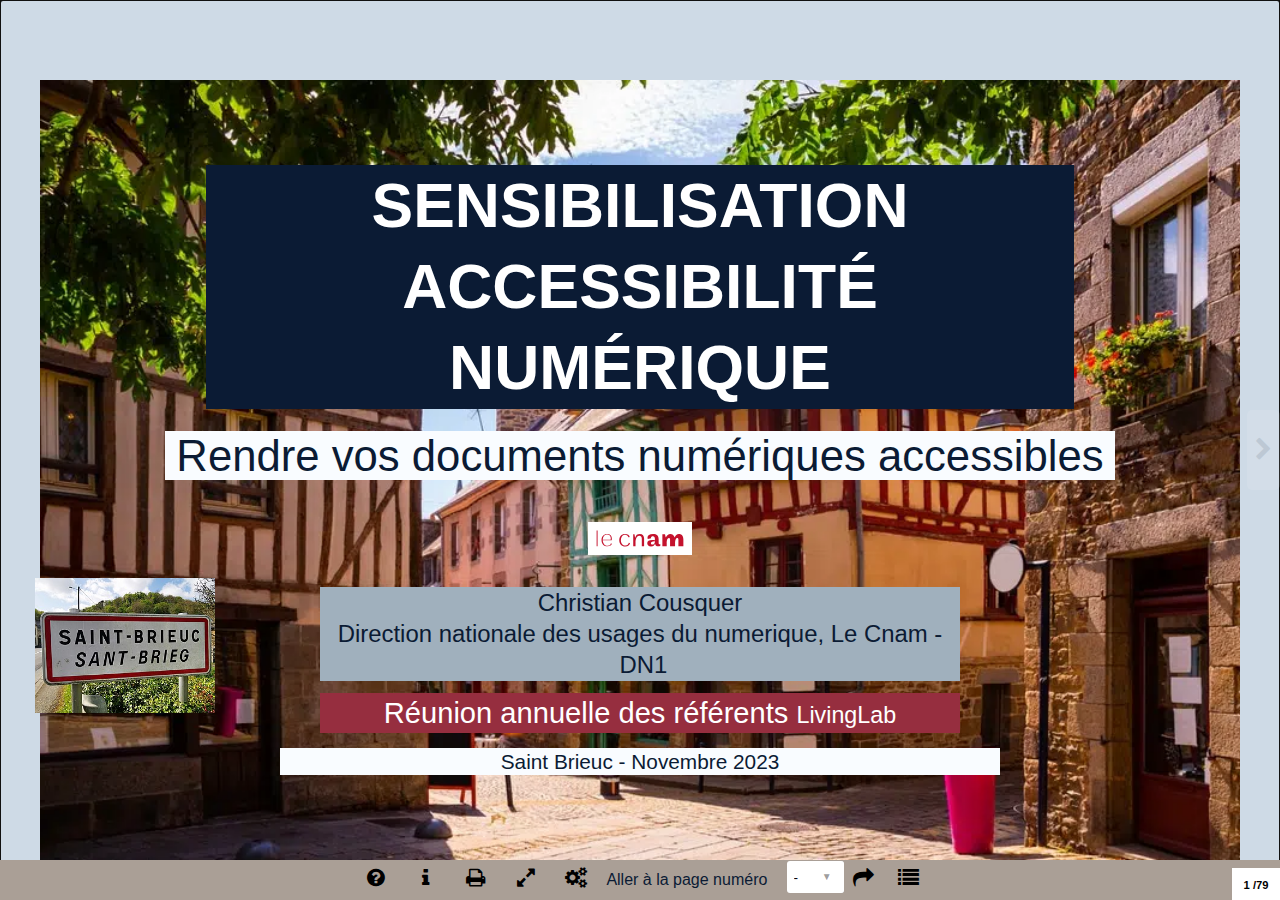
==== index.html @ 9860d1dd "Content: fix TODO" ====
<!DOCTYPE html>
<html lang="fr">
	<head>
		<title>Sensibilisation accessibilité numérique&nbsp;: rendre vos documents numériques de cours accessibles - Le Cnam</title>
		<meta charset="utf-8">
		<meta name="robots" content="noindex, nofollow" />
		<meta name="viewport" content="width=device-width, initial-scale=1.0" />
		<!--[if (IEMobile)]><meta http-equiv="cleartype" content="on" /><![endif]-->
		<meta name="pinterest" content="nopin" />
		<meta name="description" content="Support de cours de la formation Accessibilité : Rendre vos documents de cours accessibles et votre cours Moodle." />

		<!-- JavaScript -->
		<script src="js/Hammer.js"></script>
		<script src="js/AccessReader-max.js"></script>
		<script src="lang/lang_fr.js"></script>
		<script src="js/screenfull.js"></script>
		<script src="highlight/highlight.pack.js"></script>
		<script>hljs.initHighlightingOnLoad();</script>

		<!-- CSS AccessSlide par défaut -->
		<link rel="stylesheet" href="css/style.css" type="text/css" media="screen" />

		<!-- CSS du thème Le Cnam -->
		<link rel="stylesheet" id="currentCSS" href="css/theme-a42.css" type="text/css" media="all" />
		<!-- <link rel="stylesheet" href="css/cookies.min.css" type="text/css" media="screen" /> -->
		
		<!-- CSS du script Highlight -->
		<link rel="stylesheet" href="highlight/styles/tomorrow-night-eighties.css" type="text/css" media="all" />

		<!-- CSS print -->
		<link rel="stylesheet" href="css/print.min.css" type="text/css" media="print" />
		
		<!-- Patch -->
		<link rel="stylesheet" href="css/patch.css" type="text/css" media="all" />

		<!-- Favicons -->
		<link rel="apple-touch-icon" sizes="180x180" href="/apple-touch-icon.png">
		<link rel="icon" type="image/png" sizes="32x32" href="/favicon-32x32.png">
		<link rel="icon" type="image/png" sizes="16x16" href="/favicon-16x16.png">
		<link rel="manifest" href="/site.webmanifest">
		<link rel="mask-icon" href="/safari-pinned-tab.svg" color="#5bbad5">
		<meta name="msapplication-TileColor" content="#da532c">
		<meta name="theme-color" content="#ffffff">
		

		<!-- Opengraph & Twitter cards -->
		<meta property="og:title" content="Sensibilisation accessibilité numérique : rendre vos documents numériques de cours accessibles - Le Cnam - Direction nationale des usages du numérique." />
		<meta property="og:locale" content="fr_FR" />
		<meta property="og:type" content="website" />
		<meta property="og:description" content="Support de présentation de la sensibilisation accessibilité : Rendre vos documents numériques de cours accessibles lors de la réunion annuelle des référents LivingLab à Saint Brieuc en Novembre 2023." />
		<meta property="og:url" content="" />
		<meta property="og:site_name" content="Le Cnam - DN1" />
		<meta property="article:tag" content="accessibilité" />
		<meta property="article:tag" content="a11y" />
		<meta property="og:image" content="https://cousquer.github.io/formation_accessibilite/twitter.jpg" />
		<meta property="og:image:secure_url" content="" />
		<meta property="og:image:width" content="1350" />
		<meta property="og:image:height" content="675" />
		<meta name="twitter:title" content="Sensibilisation accessibilité numérique : rendre vos documents numériques de cours accessibles - Le Cnam - Direction nationale des usages du numérique." />
		<meta name="twitter:card" content="summary_large_image" />
		<meta name="twitter:description" content="Sensibilisation accessibilité numérique : rendre vos documents numériques de cours accessibles - Le Cnam - Direction nationale des usages du numérique." />
		<meta name="twitter:site" content="@prairycat" />
		<meta name="twitter:image" content="https://cousquer.github.io/formation_accessibilite/twitter.jpg" />
		<meta name="twitter:creator" content="@prairycat" />
	</head>
	<body>
		<div id="load"><img src="img_slide/load.gif" alt="Chargement en cours" /></div>
		

		<div id="screen" class="modeplan" data-effect="Eno">
		
			<div id="wrapper">
		
				<a href="#main" id="skip-link">Contenu</a>
				<div id="prev-next"></div>
				<div id="volet"></div>
			
				<header id="banner" role="banner" class="main-header clearfix">
					
						<img src="img_slide/CNAM_Logo.svg" class="a42-icon a42-icon-couv" alt="Le Cnam, le conservation national des arts et métiers" style="background-color: #fff !important; float: right;background-color: #fff;padding: 2px;" />
					
				</header>
			
				<nav role="navigation" aria-label="sommaire" id="sommaire" class="tool-block tool-block-summary" tabindex="-1"></nav>
				<div id="breadcrumb" class="breadcrumb"></div>
			
				<main role="main" id="main" class="a42-main a42-edito">
	
					<!-- COUVERTURE	 -->
					<section class="slide a42-page-full a42-border-c7 a42-bgcolor-c4 a42-couv a42-couv-start" tabindex="0" id="D1" data-breadcrumb="1">
						<div class="inside a42-align-center center" style="background-image: url(img_slide/visiter-saint-brieuc-faire-voir-1.jpg.webp); background-size: cover;">
							<div class="a42-block">
								<h1 class="a42-couv_title">
									<span class="a42-item-block a42-bgcolor-c1">Sensibilisation accessibilité numérique</span>
								</h1>
								<h2><span class="a42-font-geomed a42-text-micro a42-bgcolor-c7">Rendre vos documents numériques accessibles</span></h2>
								<p class="logo a42-sep">
									<img src="img_slide/CNAM_Logo.svg" class="a42-icon a42-icon-couv1" alt="Le Conservatoire national des arts et métiers" style="background-color: #fff !important; margin: 2rem auto; padding: .5rem;" />
									
								</p>
								<div style="z-index: 5; position: relative; max-width: 50vw; margin: 0 auto;">
									<p class="a42-text-great a42-bgcolor-c3">Christian Cousquer<br> Direction nationale des usages du numerique, Le&nbsp;Cnam&nbsp;-&nbsp;DN1</p>
									<p class="a42-couv_details a42-bgcolor-c5">
										<b class="a42-font-geomed ">Réunion annuelle des référents <small lang="en-US">LivingLab</small></strong>
									</p>
								</div>
								<img src="img_slide/Saint-Brieuc_panneau_d-agglomeration.jpg" class="a42-icon a42-icon-couv1" alt="" style="left:-5px;z-index: 0;float: left; max-width: 15%;  position: absolute;margin-top: -170px;" />
								<p class="a42-bgcolor-c7">Saint Brieuc - Novembre&nbsp;2023</p>
								
							</div>
						</div>
					</section>
					
					<section class="slide a42-page-full a42-bgcolor-c6 a42-page-border a42-border-c2" tabindex="0" id="D2" data-breadcrumb="2">
						<div class="inside a42-align-center center">
							<div class="a42-block">
								<h2 class="a42-title-statement">
									<b class="a42-fancy-under"><span lang="en">Slides</span></strong>
								</h2>
								<p class="a42-text-ultra a42-font-geomed a42-text-micro"><a href="https://cousquer.github.io/accessibilite_dn1/">cousquer.github.io/accessibilite_dn1</a></p>
							</div>
						</div>
					</section> 

					<!--
					<section class="slide a42-page-full a42-bgcolor-c6 a42-page-border a42-border-c2">
						<div class="inside a42-align-center center">
							<div class="a42-block">
								<h2 class="a42-title-statement">
									<b class="a42-fancy-under">Transcription</strong>
								</h2>
								<p class="a42-text-mega a42-font-geomed"><a href="#">url (docx,  ko)</a></p>
							</div>
						</div>
					</section>-->

					<!-- Présentation -->
					<section class="slide a42-page-full a42-bgcolor-c7" tabindex="0" id="D3" data-breadcrumb="3">
						<div class="a42-page-half-vertical">
							<div class="a42-page-half-vertical_col a42-align-center-y">
								<div class="a42-block">
									<h2 class="a42-font-geomed">Christian Cousquer</h2>
									<ul>
										<li class="a42-text-great"><strong>Depuis plus de 17 ans dans le domaine de l’accessibilité numérique</strong></li>
										<li><strong>Direction nationale des usages du numérique (<a href="https://direction-numerique.cnam.fr/direction-nationale-des-usages-du-numerique/la-direction-nationale-des-usages-du-numerique-856291.kjsp" aria-label="Le knam - DN1" >Le Cnam - DN1</a>)</strong>.</li>
										<li>Expert en technologies de l’information pour la communication (TIC), Chef&nbsp;de&nbsp;projets <abbr lang="en-US" title="extended reality">XR (CAP’VR, JENII, etc.)</abbr></li>
										<li>Expert en Réalité Virtuelle, ingénieur pour l’enseignement numérique.</li>
										<li>Email&nbsp;: <a href="mailto:christian.cousquer@lecnam.net" class="a42-font-geomed">christian.cousquer@lecnam.net</a></li>
										<li>Twitter&nbsp;: <a href="https://twitter.com/prairycat" title="@prairycat : Christian Cousquer sur Twitter" class="a42-font-geomed">@prairycat</a></li>
									
									</ul>
								</div>
							</div>
							<div class="a42-page-half-vertical_col a42-bgcolor-c2 a42-bgimg-center" style="background-image:url(img_slide/christian.jpg);  background-size: 65%; background-position-y: 50%; background-repeat: no-repeat;"></div>
						</div>
					</section>

					<section class="slide a42-page-full" tabindex="0" id="D4" data-breadcrumb="4">
						<div class="a42-page-half-vertical">
							<div class="a42-page-half-vertical_col a42-align-center center a42-bgcolor-c2">
								<div class="a42-block">
									<h2>Plan du la présentation</h2>
								</div>
							</div>
							<div class="a42-page-half-vertical_col a42-align-center">
								<div class="a42-block">
									<ol>
										<li><strong>Préambule&nbsp;:</strong>
											<ul>
												<li>Législation</li>
												<li>Les personnes handicapées et le numérique</li>
											</ul>
										</li>
										<li><strong>Les normes et les références pour le handicap</strong></li>
										<li><strong>Exemples d’erreurs d’accessibilité courantes</strong></li>
										<li><strong>Les règles d’accessibilité&nbsp;:</strong>
											<ul>
												<li>
													Rôle des équipes éditoriales
												</li>
												<li>
													Les images
												</li>
												<li>
													Rédiger sans se contenter d’informations de position ou de couleur
												</li>
												<li>
													Structurer ses contenus
												</li>
												<li>
													Orienter les utilisateurs
												</li>
												<li>
													Penser sa rédaction pour le plus grand nombre
												</li>
												<li>
													Multimédia
												</li>
											</ul>
										</li>
										
										<li><strong>Documents bureautiques Ms Word et Pdf</strong></li>
									</ol>
								</div>
							</div>
						</div>
					</section>

					


					<!-- //////////////////
						Préambule 
					////////////////// -->
					<section class="slide a42-page-full a42-page-border a42-border-c7 a42-bgcolor-c9" tabindex="0" id="D5" data-breadcrumb="5">
						<div class="inside a42-align-center center">
							<div class="a42-block">
								<h2 class="a42-title-chapter">En préambule</h2>
							</div>
						</div>
					</section>

					<section class="slide a42-page-full " tabindex="0" id="D6" style="opacity: 1;"data-breadcrumb="6">
						<div class="a42-page-half-vertical">
							<div class="a42-page-half-vertical_col a42-bgcolor-c9 a42-align-center-y">
								<div class="a42-block">
									<h3>Une définition fondatrice du handicap</h3>
									
									<blockquote>
										<p>«&nbsp;Par personnes handicapées, on entend des personnes qui présentent des incapacités physiques, mentales, intellectuelles ou sensorielles durables dont <strong>l’interaction avec diverses barrières peut faire obstacle à leur pleine et effective participation à la société sur la base de l’égalité avec les autres.</strong>&nbsp;»</p>
										<p><cite>Article premier, Convention relative aux droits des personnes handicapées (CIDPH)</cite>
										<br><cite><a href="https://www.defenseurdesdroits.fr/la-convention-internationale-relative-aux-droits-des-personnes-handicapees-cidph-324">Convention relative aux droits des personnes handicapées sur le site du défenseur des droits</a></cite></p>
									</blockquote>
								</div>
							</div>
							<div class="a42-page-half-vertical_col a42-align-center center">
								<div class="a42-block">
									<img src="img_slide/convention-onu.png" alt="">
									<p class="a42-margin-t1">
										<a href="https://www.un.org/fr/content/disabilitystrategy/">Stratégie des Nations Unies pour l’inclusion du handicap</a>
									</p>
								</div>
							</div>
						</div>
					</section>

					<section class="slide a42-page-full a42-bgcolor-c5 " tabindex="0" id="D7" data-breadcrumb="7" style="opacity: 1;">
						<div class="inside a42-align-center-y">
						<div class="a42-block">
						<p class="a42-text-unlimit a42-text-mega"><strong>L’accessibilité</strong>, c’est permettre aux personnes handicapées de jouir pleinement de leurs <strong>droits et de leurs libertés fondamentales</strong> en levant les barrières qu'elles peuvent rencontrer.</p>
						<p class="a42-text-unlimit">L’<strong>accessibilité numérique</strong> s’inscrit dans cette démarche d’égalité et constitue un enjeu politique et social essentiel afin de garantir à tous, <strong>sans discrimination</strong>, le même accès à l’information et aux services en ligne.</p>
					   </div>
						</div>
					</section>

					<section class="slide a42-page-full a42-bgcolor-c7 a42-page-border a42-border-c1 " tabindex="0" id="D8" data-breadcrumb="8" style="opacity: 1;">
						<div class="inside a42-align-center center">
							<div class="a42-block">
								<h3>Handicap&nbsp;: la définition légale française</h3>
								<blockquote>
									<p>«&nbsp;Constitue un handicap, au sens de la présente loi, toute limitation d’activité ou restriction de participation à la vie en société <strong>subie dans son environnement</strong> par une personne en raison d’une altération <strong>substantielle, durable ou définitive</strong> d’une ou plusieurs fonctions physiques, sensorielles, mentales, cognitives ou psychiques, d’un polyhandicap ou d’un trouble de santé invalidant.&nbsp;»</p>
									<cite><a href="https://www.legifrance.gouv.fr/affichCodeArticle.do?idArticle=LEGIARTI000006796446&amp;cidTexte=LEGITEXT000006074069&amp;dateTexte=20171025">Article L114 – loi n°2005-102</a></cite>
								</blockquote>
								<p class="a42-margin-t2 a42-text-small"><strong>Lire aussi&nbsp;:</strong><br> «&nbsp;L’accessibilité c’est avant tout pour les personnes handicapées&nbsp;»&nbsp;—&nbsp;<a href="https://access42.net/access-personnes-handicapees/">access42.net/access-personnes-handicapees/</a></p>
							</div>
						</div>
					</section>

					<section class="slide a42-page-full a42-page-border " tabindex="0" id="D9" data-breadcrumb="9" style="opacity: 1;">
						<div class="inside a42-align-center">
							<div class="a42-block">
								<svg aria-hidden="true" version="1.1" xmlns="https://www.w3.org/2000/svg" xmlns:xlink="https://www.w3.org/1999/xlink" x="0px" y="0px" width="80" height="80" viewBox="0 0 463 463" style="enable-background:new 0 0 463 463;" xml:space="preserve">
											<g>
												<path d="M383.5,16H183v-0.5C183,6.953,176.047,0,167.5,0h-48C110.953,0,104,6.953,104,15.5V16H79.5C66.542,16,56,26.542,56,39.5
												v400c0,12.958,10.542,23.5,23.5,23.5h304c12.958,0,23.5-10.542,23.5-23.5v-400C407,26.542,396.458,16,383.5,16z M119,15.5
												c0-0.276,0.225-0.5,0.5-0.5h48c0.275,0,0.5,0.224,0.5,0.5v91.865l-21.146-10.573C145.799,96.264,144.649,96,143.5,96
												s-2.299,0.264-3.354,0.792L119,107.365V15.5z M392,439.5c0,4.687-3.813,8.5-8.5,8.5h-304c-4.687,0-8.5-3.813-8.5-8.5v-400
												c0-4.687,3.813-8.5,8.5-8.5H104v88.5c0,2.599,1.346,5.013,3.557,6.38c2.213,1.368,4.974,1.491,7.298,0.328l28.646-14.323
												l28.646,14.323c1.059,0.529,2.208,0.792,3.354,0.792c1.371,0,2.738-0.376,3.943-1.12c2.211-1.367,3.557-3.781,3.557-6.38V31h200.5
												c4.687,0,8.5,3.813,8.5,8.5V439.5z"></path>
												<path d="M342.97,286.908c-0.005-0.07-0.007-0.141-0.014-0.21c-0.016-0.15-0.043-0.299-0.068-0.448
												c-0.017-0.103-0.031-0.206-0.052-0.307c-0.021-0.099-0.051-0.198-0.076-0.297c-0.038-0.148-0.074-0.297-0.121-0.442
												c-0.021-0.064-0.047-0.128-0.07-0.192c-0.062-0.176-0.126-0.35-0.2-0.519c-0.006-0.013-0.009-0.026-0.015-0.039L311,213.909V207
												h8.5c4.143,0,7.5-3.358,7.5-7.5s-3.357-7.5-7.5-7.5H239v-10.234c9.29-3.138,16-11.93,16-22.266c0-12.958-10.542-23.5-23.5-23.5
												S208,146.542,208,159.5c0,10.336,6.71,19.128,16,22.266V192h-80.5c-4.143,0-7.5,3.358-7.5,7.5s3.357,7.5,7.5,7.5h8.5v6.909
												l-31.354,70.545c-0.006,0.013-0.01,0.027-0.015,0.04c-0.074,0.169-0.138,0.342-0.199,0.517c-0.023,0.064-0.05,0.128-0.071,0.193
												c-0.047,0.145-0.083,0.293-0.121,0.442c-0.026,0.099-0.055,0.198-0.076,0.297c-0.021,0.101-0.034,0.205-0.052,0.307
												c-0.025,0.149-0.052,0.298-0.068,0.448c-0.007,0.069-0.009,0.14-0.014,0.21c-0.015,0.183-0.027,0.366-0.028,0.549
												c0,0.015-0.002,0.029-0.002,0.043c0,17.369,17.72,31.5,39.5,31.5s39.5-14.131,39.5-31.5c0-0.015-0.002-0.029-0.002-0.043
												c-0.001-0.183-0.013-0.365-0.028-0.549c-0.005-0.07-0.007-0.141-0.014-0.21c-0.016-0.15-0.043-0.299-0.068-0.448
												c-0.017-0.103-0.031-0.206-0.052-0.307c-0.021-0.099-0.051-0.198-0.076-0.297c-0.038-0.148-0.074-0.297-0.121-0.442
												c-0.021-0.064-0.047-0.128-0.07-0.192c-0.062-0.176-0.126-0.35-0.2-0.519c-0.006-0.013-0.009-0.026-0.015-0.039L167,213.909V207h57
												v66.234c-9.29,3.138-16,11.93-16,22.266V352h-16.5c-4.143,0-7.5,3.358-7.5,7.5s3.357,7.5,7.5,7.5h80c4.143,0,7.5-3.358,7.5-7.5
												s-3.357-7.5-7.5-7.5H255v-56.5c0-10.336-6.71-19.128-16-22.266V207h57v6.909l-31.354,70.545c-0.006,0.013-0.01,0.027-0.015,0.04
												c-0.074,0.169-0.138,0.342-0.199,0.517c-0.023,0.064-0.05,0.128-0.071,0.193c-0.047,0.145-0.083,0.293-0.121,0.442
												c-0.026,0.099-0.055,0.198-0.076,0.297c-0.021,0.101-0.034,0.205-0.052,0.307c-0.025,0.149-0.052,0.298-0.068,0.448
												c-0.007,0.069-0.009,0.14-0.014,0.21c-0.015,0.183-0.027,0.366-0.028,0.549c0,0.015-0.002,0.029-0.002,0.043
												c0,17.369,17.72,31.5,39.5,31.5s39.5-14.131,39.5-31.5c0-0.015-0.002-0.029-0.002-0.043
												C342.997,287.274,342.985,287.091,342.97,286.908z M231.5,151c4.687,0,8.5,3.813,8.5,8.5s-3.813,8.5-8.5,8.5s-8.5-3.813-8.5-8.5
												S226.813,151,231.5,151z M159.5,233.967L179.959,280h-40.919L159.5,233.967z M159.5,304c-9.302,0-17.592-3.706-21.725-9h43.449
												C177.092,300.294,168.802,304,159.5,304z M240,352h-17v-56.5c0-4.687,3.813-8.5,8.5-8.5s8.5,3.813,8.5,8.5V352z M303.5,233.967
												L323.959,280h-40.919L303.5,233.967z M303.5,304c-9.302,0-17.592-3.706-21.725-9h43.449C321.092,300.294,312.802,304,303.5,304z"></path>
											</g>
										</svg>
								<h3>Législation en France</h3>
								
								<p><strong>Loi de 2005 «&nbsp;sur l’égalité des chances, la participation et la&nbsp;citoyenneté des personnes handicapées&nbsp;»</strong><br>(mise à jour en 2016, en 2018 et 2023).</p><p>Sur le volet numérique&nbsp;:</p>
								<ul>
									<li><strong>obligation d’accessibilité pour les sites et applications</strong>, uniquement pour le secteur public initialement et désormais étendue aux délégataires de service public et à partie des sociétés privées ;</li>
									<li>depuis fin 2023&nbsp;:
									<ul>
										<li><strong>sanctions financières</strong> de 20 000€ en cas de défaut d’affichage de la déclaration d’accessibilité et de la <strong>publication de plans de mise en accessibilité</strong> (Schéma pluriannuel d’accessibilité numérique) sur 3 ans maximum&nbsp;;</li>
										<li>mise en place d’un <strong>moyen de signalement</strong> à destination des utilisateurs.</li>
										<li>Nouveauté 2023&nbsp;: <strong>sanctions financières des administrations </strong>qui ne respectent pas les obligations relatives à l’accessibilité de leurs sites et applications mobiles en introduisant une obligation de résultat, sous peine de <strong>sanction pouvant s’élever jusqu’à 50.000€,</strong> et en confiant le rôle de sanction à une autorité indépendante&nbsp;: l’Arcom. (loi DDADUE du 9 mars 2023)</li>
									</ul>
									</li>
								</ul>
								<p style="font-size: 1.2rem;">En savoir plus sur <a href="https://access42.net/transposition-directive-europeenne-ue-2019-882-accessibilite-produits-services/">access42.net/transposition-directive-europeenne-ue-2019-882-accessibilite-produits-services/</a>.</p>
							</div>
						</div>
					</section>


					

					

					<!-- Différents types de handicaps -->
					<!-- Slide chiffres handicap -->
					<section class="slide a42-page-full a42-bgcolor-c6"  tabindex="0" id="D10" data-breadcrumb="10">
						<div class="inside a42-align-center center">
							<div class="a42-block a42-block-super">
								<h3 class="a42-title-shock">
									<span class="a42-item-block">Handicap en France</span>
									<strong class="a42-item-block">12 millions</strong> de personnes concernées
								</h3>
								<p class="a42-text-mega a42-text-important"><strong>= 1 personne sur 5</strong>.</p>
								<p class="a42-gallery a42-gallery-pictos">
									<svg role="img" aria-label="Handicaps visuels" xmlns="https://www.w3.org/2000/svg" viewBox="0 0 150 150"><title>Handicaps visuels</title><path d="M150,74.38s-23.72-42.2-75.46-42.2c-1,0-1.92,0-2.86,0L67.16,11l-6.93,1.47,4.31,20.26C19.85,37.61,0,74.07,0,74.07A82.41,82.41,0,0,0,12.9,91.44l-3.62-17-.12-.2a50.54,50.54,0,0,1,4.42-6l6.34,29.79a86.42,86.42,0,0,0,8.62,6.46L19.5,62a79.57,79.57,0,0,1,6.12-5.23L36.8,109.3a79.65,79.65,0,0,0,8,3.46L31.93,52.4c2.1-1.31,4.34-2.57,6.74-3.76l14.18,66.64q3.65.93,7.57,1.53L55,91.44a26,26,0,0,0,9,7l4.08,19.18c1.69.1,3.41.16,5.17.16.7,0,1.4,0,2.1,0l-3.64-17.08a26.26,26.26,0,0,0,3.23.21,26,26,0,0,0,4-.3L87.16,139l6.93-1.47-4.52-21.25C129.85,108.59,150,74.38,150,74.38ZM50.06,68.12,45.3,45.74c2.24-.85,4.59-1.63,7-2.31l3.11,14.62A25.82,25.82,0,0,0,50.06,68.12ZM61.6,52.86l-2.34-11c2.26-.41,4.6-.74,7-1L68.22,50A25.68,25.68,0,0,0,61.6,52.86Zm13.68-3.73-1.84-8.62h1.16c1.69,0,3.34.05,5,.14a34.78,34.78,0,0,1,8,66.4l-1.81-8.53A25.87,25.87,0,0,0,75.27,49.13Zm30.46,53.75a42.16,42.16,0,0,0-.94-56.79c24.53,9.65,36,28.41,36,28.41A84.71,84.71,0,0,1,105.73,102.88Z"/></svg>
									<svg role="img" aria-label="Handicaps auditifs" xmlns="https://www.w3.org/2000/svg" viewBox="0 0 150 150"><title>Handicaps auditifs</title><path d="M105,16.18,121.18,0h26.45V26.45L127.89,45.79a46.05,46.05,0,0,0-13-21.32A50,50,0,0,0,105,16.18Zm-31.58-2a53.31,53.31,0,0,1,36.71,15,53.31,53.31,0,0,1,15,36.71,50,50,0,0,1-7.89,27.24c-13,20.92-5.13,56.84-43,56.84a34.87,34.87,0,0,1-24.87-10.26,35.59,35.59,0,0,1-3.55-3.95l8.68-8.29a27.66,27.66,0,0,0,3.16,3.95,25.06,25.06,0,0,0,16.58,6.71c26.05,0,19.74-30.39,32.76-51.32a38.38,38.38,0,0,0,6.32-20.92A41,41,0,0,0,101.84,37.5,41,41,0,0,0,73.42,26.05a40,40,0,0,0-28,11.45A43.12,43.12,0,0,0,33.95,61.18L23.29,54.47A50.07,50.07,0,0,1,37.11,29.21,52.35,52.35,0,0,1,73.42,14.21Zm-28,36.32A33.42,33.42,0,0,1,50.92,43a31.92,31.92,0,0,1,45.39,0,33.58,33.58,0,0,1,9.47,22.89c0,8.68-3.95,16.58-9.47,22.5l-5.13-5.13a24.79,24.79,0,0,0,7.11-17.37,25.75,25.75,0,0,0-7.11-17.76,25.75,25.75,0,0,0-17.76-7.11,24.79,24.79,0,0,0-17.37,7.11,32.67,32.67,0,0,0-4.34,5.92ZM75,98.68h0L28.82,144.87H2.37V118.82L42.24,78.95Z"/></svg>
									<svg role="img" aria-label="Handicaps moteurs" xmlns="https://www.w3.org/2000/svg" viewBox="0 0 150 150"><title>Handicaps moteurs</title><path d="M114.54,29.58a13.76,13.76,0,0,1-10.34-4.34,14.16,14.16,0,0,1-4.42-10.5,14.08,14.08,0,0,1,4.42-10.42A13.76,13.76,0,0,1,114.54,0,14.2,14.2,0,0,1,125,4.33a14.21,14.21,0,0,1,4.33,10.42A14.3,14.3,0,0,1,125,25.25,14.21,14.21,0,0,1,114.54,29.58Zm-29.92,52-.08-.08A29.49,29.49,0,0,0,63,72.58a29.55,29.55,0,0,0-17.92,5.67,42.44,42.44,0,0,0-3.92,3.33,28.69,28.69,0,0,0-3.33,4A30.6,30.6,0,0,0,41.21,125,29.77,29.77,0,0,0,63,134.08a29.16,29.16,0,0,0,17.67-5.67A38.14,38.14,0,0,0,84.62,125,44,44,0,0,0,88,121.16a29.3,29.3,0,0,0,5.67-17.75A29.77,29.77,0,0,0,84.62,81.58Zm39.09-16.34a8.93,8.93,0,0,1,6.58,2.67A9.16,9.16,0,0,1,133,74.5v47.25a9.31,9.31,0,0,1-15.83,6.67,9.41,9.41,0,0,1-2.67-6.67V83.83H104.21a45.65,45.65,0,0,1,4.5,20.25,43.84,43.84,0,0,1-13.5,32.41A44.2,44.2,0,0,1,62.79,150a44,44,0,0,1-32.41-13.5A44,44,0,0,1,17,104.08,44.34,44.34,0,0,1,30.38,71.67,43.9,43.9,0,0,1,51,59.75l25.5-25.5-11.33-6.5L51.79,41.08l-.25.09a8.71,8.71,0,0,1-6.42,2.59,8.84,8.84,0,0,1-6.5-2.67A9.41,9.41,0,0,1,36,34.42a9.13,9.13,0,0,1,2.5-6.33L57.38,9.17a8.88,8.88,0,0,1,6.17-2.33,9.14,9.14,0,0,1,3.83.83V7.58L109,31.5a8.91,8.91,0,0,1,4.34,8,9.16,9.16,0,0,1-1.75,5.5v.08L91.38,65.25h32.33Z"/></svg>
									<svg role="img" aria-label="Handicaps mentaux, cognitifs et psychiques" xmlns="http://www.w3.org/2000/svg" viewBox="0 0 150 150"><title>Handicaps mentaux, cognitifs et psychiques</title><path d="M62.12,116.42l-5.49-2.36a75,75,0,0,1-9.38-4.53,19.82,19.82,0,0,1-5.74-4.81A8.76,8.76,0,0,1,40,96.24a4.2,4.2,0,0,1,4-3,15.39,15.39,0,0,1,6.23,1.13c3,1.13,6,2.37,9,3.56a41.53,41.53,0,0,0,6.89,2.3c.82.17,1.65.25,2.49.37-.07-.89-.15-1.67-.18-2.45-.19-5.66,2.85-10.75,9.31-11.93,1.12-.2,2.27-.24,3.42-.35a.75.75,0,0,0-.06-.17,64.29,64.29,0,0,1-5.1-13.38c-1.58-5.66-2.75-11.42-3.9-17.18-1.46-7.3-2.82-14.62-4.72-21.82a56.84,56.84,0,0,0-2.65-8.52c-1.17-2.66-2.5-5.25-3.69-7.91-.95-2.1-1.82-4.23-2.69-6.35a5.08,5.08,0,0,1,2-5.73,6,6,0,0,1,4.44-1,4.77,4.77,0,0,1,2.72,1.7,22.13,22.13,0,0,1,3.56,5.6,95.26,95.26,0,0,1,5.54,15.56A149.63,149.63,0,0,1,80,41.87c1.19,7,2.53,13.89,4.3,20.73A99.27,99.27,0,0,0,88,73.27a43.76,43.76,0,0,1,2.74,9.56c.29,2.06.39,4.14.56,6.22a1,1,0,0,1-.19.57,14.24,14.24,0,0,1-9.64,6.62c-.67.14-1.36.24-2,.36,0,.35,0,.71,0,1.06a25.54,25.54,0,0,1-.58,6.74,8.14,8.14,0,0,1-1.2,2.8,2.91,2.91,0,0,1-2.69,1.33,58.68,58.68,0,0,1-16.51-3.2l-5.68-1.93-.46-.14-.1.13a19.45,19.45,0,0,0,1.5,1.38,16.93,16.93,0,0,0,5.06,2.4c2.91.94,5.86,1.78,8.76,2.74,1.43.48,2.81,1.13,4.2,1.73a1,1,0,0,1,.46.52,10.19,10.19,0,0,1,0,6.74,21.79,21.79,0,0,1-2.55,5.18.69.69,0,0,0-.07.69,32.21,32.21,0,0,1,1.87,7.53A15.85,15.85,0,0,1,70,141.57a13.08,13.08,0,0,1-5.83,5.63,23.94,23.94,0,0,1-7.73,2.33,49.32,49.32,0,0,1-13.08,0,45.44,45.44,0,0,1-8.47-2,73.7,73.7,0,0,1-15.14-6.68,70.7,70.7,0,0,1-11.73-8.39,19.68,19.68,0,0,1-4.31-5.25A6.58,6.58,0,0,1,3,122.18c.45-1.65.83-1.92,2.52-2.1a10.51,10.51,0,0,1,7,1.87A35.91,35.91,0,0,1,17.33,126c1.57,1.47,3.1,3,4.79,4.33a38.83,38.83,0,0,0,7.72,4.38A56,56,0,0,0,42.76,139a32.38,32.38,0,0,0,12.58.22,21,21,0,0,0,5.75-2,.49.49,0,0,0,.31-.61c-.46-2.75-1-5.49-1.34-8.25a20.21,20.21,0,0,1,.28-8.22A11.49,11.49,0,0,1,62.12,116.42Z"/><path d="M136.37,89.32q-.14,1.56-.28,3.13a101.63,101.63,0,0,1-1.45,10.11,93,93,0,0,1-3,11.72c-2.65,8-6.27,15.43-11.74,21.89A38.24,38.24,0,0,1,104,147.64a36.26,36.26,0,0,1-9.83,2.14,60.63,60.63,0,0,1-9.55.06,27.85,27.85,0,0,1-9.34-2,10.38,10.38,0,0,1-1.86-1.07,4.7,4.7,0,0,1-1.9-5.71c.57-1.74.26-1.36,1.86-1.85a16.69,16.69,0,0,1,6.36-.53c2.39.21,4.77.53,7.15.83a27.41,27.41,0,0,0,23.06-7.42,38.39,38.39,0,0,0,8.39-11.81,74.24,74.24,0,0,0,5.65-17.5,114.2,114.2,0,0,0,1.89-13c.23-2.68.36-5.37.53-8.05a.89.89,0,0,1,.35-.7,8.07,8.07,0,0,1,5.58-1.8c.44,0,.88,0,1.37.07,0-.37-.09-.71-.12-1.07-.14-1.94-.34-3.88-.4-5.82a74.75,74.75,0,0,1,2.2-18.69c.29-1.29.59-2.58.91-3.86.08-.32,0-.44-.29-.55a9.11,9.11,0,0,0-3-.5c-1.29-.07-2.59-.12-3.88-.23a4.35,4.35,0,0,1-1.34-.38,2.09,2.09,0,0,1-1.36-1.94c-.25-4.46-.51-8.92-.83-13.38s-.62-8.7-1.08-13A56.33,56.33,0,0,0,121.5,6.35c-.28-.78-.63-1.53-.92-2.31a.55.55,0,0,1,0-.47A13.69,13.69,0,0,1,123.45,1c2.48-1.63,4.72-1.25,6.51,1.12a17.59,17.59,0,0,1,2.56,5.3,54.34,54.34,0,0,1,2,8.75,106.25,106.25,0,0,1,1.17,12.89c.08,2.76,0,5.52.05,8.28a.54.54,0,0,0,.26.4c1,.46,2.06.91,3.11,1.34,1.26.52,2.58.92,3.8,1.52,3.31,1.64,4.5,4.39,4.35,7.79a32.78,32.78,0,0,1-1.81,8.09,65.49,65.49,0,0,0-2.06,7.92,38.29,38.29,0,0,0-.47,6.64c0,2.55.08,5.11.07,7.66a22.58,22.58,0,0,1-.56,5.54,6.25,6.25,0,0,1-5.57,5l-.33.06Z"/><path d="M50,57.32a32.29,32.29,0,0,1-9.66-1.43,14.1,14.1,0,0,1-4.44-2.16.55.55,0,0,1-.24-.59,10.05,10.05,0,0,1,3.71-6.62,13.77,13.77,0,0,1,12.83-2.87,7.88,7.88,0,0,1,5.94,7.75,16.6,16.6,0,0,1-.53,4.38.68.68,0,0,1-.49.53,19.17,19.17,0,0,1-6.13,1ZM45.6,50.77c.42,0,.83,0,1.24,0,1.14,0,2.28.13,3.42.12a2.48,2.48,0,0,0,1-.42.3.3,0,0,0,0-.54A5.42,5.42,0,0,0,50,49.11,4.55,4.55,0,0,0,45.6,50.77Z"/><path d="M99.75,57.07a27.13,27.13,0,0,1-6.86-.61A9.82,9.82,0,0,1,89.42,55a1.66,1.66,0,0,1-.71-1.84,10.28,10.28,0,0,1,5-7.27A14,14,0,0,1,105.11,44a7.36,7.36,0,0,1,5.75,6.15,12.11,12.11,0,0,1-.31,5.16.53.53,0,0,1-.35.28c-1.38.33-2.75.74-4.15.94-2.08.3-4.19.46-6.29.68Zm-.56-6.3c.1.05.13.07.15.08,1.43,0,2.86,0,4.29,0,.1,0,.26-.18.27-.28a1.41,1.41,0,0,0-1.65-1.61,4.24,4.24,0,0,0-2.57,1.19A5.3,5.3,0,0,0,99.19,50.77Z"/><path d="M102.54,107.85a2.81,2.81,0,0,0,.76,2.08,2.85,2.85,0,0,1-.46,4A12.33,12.33,0,0,1,99,115.8a34.76,34.76,0,0,1-8.45,1.49,32.66,32.66,0,0,1-7.14-.26,13.12,13.12,0,0,1-4.48-1.39A4,4,0,0,1,76.71,113a2.73,2.73,0,0,1,1.17-3,7.92,7.92,0,0,1,3.68-1.27c1.94-.22,3.9-.43,5.85-.46,3.63-.06,7.26,0,10.88,0A15.93,15.93,0,0,0,102.54,107.85Z"/></svg>
								</p>
								<div class="a42-text-tiny">
									<p class="a42-item-iblock a42-margin-b0">Sources&nbsp;:</p>
									<ul class="a42-list-inline a42-list-inline-sep">
										<li><a href="https://solidarites-sante.gouv.fr/IMG/pdf/Plaquette_CNH_chiffres_cles_VF-2.pdf">Chiffres du handicap 2014</a></li>
										<li><a href="https://www.insee.fr/fr/statistiques/1281147">Enquête Vie quotidienne et santé 2009, INSEE</a></li>
									</ul>
								</div>
							</div>
						</div>
					</section>

					
					<section class="slide a42-page-full"  tabindex="0" id="D10" data-breadcrumb="11">
						<div class="a42-page-half-vertical">
							<div class="a42-page-half-vertical_col a42-bgcolor-c5 a42-align-center">
								<div class="a42-block center">
									<h3>L’accessibilité au Cnam</h3>
									<div class="a42-gallery">
										<img src="./img_slide/omnesdocetubique.png" alt="Omnes docet ubique" dir="ltr" lang="la">
									</div>
								</div>
							</div>
							<div class="a42-page-half-vertical_col a42-align-center">
								<div class="a42-block">
									<p class="a42-color-c2 a42-font-geomed a42-text-great">La devise du Cnam est en latin&nbsp;: «&nbsp;Enseigner à tous partout&nbsp;»</p>
									<p class="a42-color-c5 a42-font-geomed">C’est le coeur même de notre institution. On va insister sur ces deux termes «&nbsp;à&nbsp;tous&nbsp;» et «&nbsp;partout&nbsp;»...</p>
								</div>
							</div>
						</div>
					</section>

					<section class="slide a42-page-full"  tabindex="0" id="D12" data-breadcrumb="12">
						<div class="a42-page-half-vertical">
							<div class="a42-page-half-vertical_col a42-bgcolor-c9 a42-align-center">
								<div class="a42-block center">
									<h3>Une diversité de handicaps</h3>
									<div class="a42-gallery">
										<span><svg aria-hidden="true" xmlns="https://www.w3.org/2000/svg" viewBox="0 0 150 150"  width="100"><path d="M114.54,29.58a13.76,13.76,0,0,1-10.34-4.34,14.16,14.16,0,0,1-4.42-10.5,14.08,14.08,0,0,1,4.42-10.42A13.76,13.76,0,0,1,114.54,0,14.2,14.2,0,0,1,125,4.33a14.21,14.21,0,0,1,4.33,10.42A14.3,14.3,0,0,1,125,25.25,14.21,14.21,0,0,1,114.54,29.58Zm-29.92,52-.08-.08A29.49,29.49,0,0,0,63,72.58a29.55,29.55,0,0,0-17.92,5.67,42.44,42.44,0,0,0-3.92,3.33,28.69,28.69,0,0,0-3.33,4A30.6,30.6,0,0,0,41.21,125,29.77,29.77,0,0,0,63,134.08a29.16,29.16,0,0,0,17.67-5.67A38.14,38.14,0,0,0,84.62,125,44,44,0,0,0,88,121.16a29.3,29.3,0,0,0,5.67-17.75A29.77,29.77,0,0,0,84.62,81.58Zm39.09-16.34a8.93,8.93,0,0,1,6.58,2.67A9.16,9.16,0,0,1,133,74.5v47.25a9.31,9.31,0,0,1-15.83,6.67,9.41,9.41,0,0,1-2.67-6.67V83.83H104.21a45.65,45.65,0,0,1,4.5,20.25,43.84,43.84,0,0,1-13.5,32.41A44.2,44.2,0,0,1,62.79,150a44,44,0,0,1-32.41-13.5A44,44,0,0,1,17,104.08,44.34,44.34,0,0,1,30.38,71.67,43.9,43.9,0,0,1,51,59.75l25.5-25.5-11.33-6.5L51.79,41.08l-.25.09a8.71,8.71,0,0,1-6.42,2.59,8.84,8.84,0,0,1-6.5-2.67A9.41,9.41,0,0,1,36,34.42a9.13,9.13,0,0,1,2.5-6.33L57.38,9.17a8.88,8.88,0,0,1,6.17-2.33,9.14,9.14,0,0,1,3.83.83V7.58L109,31.5a8.91,8.91,0,0,1,4.34,8,9.16,9.16,0,0,1-1.75,5.5v.08L91.38,65.25h32.33Z"></path></svg></span>
										<span><svg aria-hidden="true" xmlns="https://www.w3.org/2000/svg" viewBox="0 0 150 150" width="100"><path d="M105,16.18,121.18,0h26.45V26.45L127.89,45.79a46.05,46.05,0,0,0-13-21.32A50,50,0,0,0,105,16.18Zm-31.58-2a53.31,53.31,0,0,1,36.71,15,53.31,53.31,0,0,1,15,36.71,50,50,0,0,1-7.89,27.24c-13,20.92-5.13,56.84-43,56.84a34.87,34.87,0,0,1-24.87-10.26,35.59,35.59,0,0,1-3.55-3.95l8.68-8.29a27.66,27.66,0,0,0,3.16,3.95,25.06,25.06,0,0,0,16.58,6.71c26.05,0,19.74-30.39,32.76-51.32a38.38,38.38,0,0,0,6.32-20.92A41,41,0,0,0,101.84,37.5,41,41,0,0,0,73.42,26.05a40,40,0,0,0-28,11.45A43.12,43.12,0,0,0,33.95,61.18L23.29,54.47A50.07,50.07,0,0,1,37.11,29.21,52.35,52.35,0,0,1,73.42,14.21Zm-28,36.32A33.42,33.42,0,0,1,50.92,43a31.92,31.92,0,0,1,45.39,0,33.58,33.58,0,0,1,9.47,22.89c0,8.68-3.95,16.58-9.47,22.5l-5.13-5.13a24.79,24.79,0,0,0,7.11-17.37,25.75,25.75,0,0,0-7.11-17.76,25.75,25.75,0,0,0-17.76-7.11,24.79,24.79,0,0,0-17.37,7.11,32.67,32.67,0,0,0-4.34,5.92ZM75,98.68h0L28.82,144.87H2.37V118.82L42.24,78.95Z"></path></svg></span>
									</div>
									<div class="a42-gallery">
										<span><svg aria-hidden="true" xmlns="https://www.w3.org/2000/svg" viewBox="0 0 150 150" width="100"><path d="M150,74.38s-23.72-42.2-75.46-42.2c-1,0-1.92,0-2.86,0L67.16,11l-6.93,1.47,4.31,20.26C19.85,37.61,0,74.07,0,74.07A82.41,82.41,0,0,0,12.9,91.44l-3.62-17-.12-.2a50.54,50.54,0,0,1,4.42-6l6.34,29.79a86.42,86.42,0,0,0,8.62,6.46L19.5,62a79.57,79.57,0,0,1,6.12-5.23L36.8,109.3a79.65,79.65,0,0,0,8,3.46L31.93,52.4c2.1-1.31,4.34-2.57,6.74-3.76l14.18,66.64q3.65.93,7.57,1.53L55,91.44a26,26,0,0,0,9,7l4.08,19.18c1.69.1,3.41.16,5.17.16.7,0,1.4,0,2.1,0l-3.64-17.08a26.26,26.26,0,0,0,3.23.21,26,26,0,0,0,4-.3L87.16,139l6.93-1.47-4.52-21.25C129.85,108.59,150,74.38,150,74.38ZM50.06,68.12,45.3,45.74c2.24-.85,4.59-1.63,7-2.31l3.11,14.62A25.82,25.82,0,0,0,50.06,68.12ZM61.6,52.86l-2.34-11c2.26-.41,4.6-.74,7-1L68.22,50A25.68,25.68,0,0,0,61.6,52.86Zm13.68-3.73-1.84-8.62h1.16c1.69,0,3.34.05,5,.14a34.78,34.78,0,0,1,8,66.4l-1.81-8.53A25.87,25.87,0,0,0,75.27,49.13Zm30.46,53.75a42.16,42.16,0,0,0-.94-56.79c24.53,9.65,36,28.41,36,28.41A84.71,84.71,0,0,1,105.73,102.88Z"></path></svg></span>
										<svg aria-hidden="true" xmlns="https://www.w3.org/2000/svg" viewBox="0 0 150 150" width="100"><path d="M62.12,116.42l-5.49-2.36a75,75,0,0,1-9.38-4.53,19.82,19.82,0,0,1-5.74-4.81A8.76,8.76,0,0,1,40,96.24a4.2,4.2,0,0,1,4-3,15.39,15.39,0,0,1,6.23,1.13c3,1.13,6,2.37,9,3.56a41.53,41.53,0,0,0,6.89,2.3c.82.17,1.65.25,2.49.37-.07-.89-.15-1.67-.18-2.45-.19-5.66,2.85-10.75,9.31-11.93,1.12-.2,2.27-.24,3.42-.35a.75.75,0,0,0-.06-.17,64.29,64.29,0,0,1-5.1-13.38c-1.58-5.66-2.75-11.42-3.9-17.18-1.46-7.3-2.82-14.62-4.72-21.82a56.84,56.84,0,0,0-2.65-8.52c-1.17-2.66-2.5-5.25-3.69-7.91-.95-2.1-1.82-4.23-2.69-6.35a5.08,5.08,0,0,1,2-5.73,6,6,0,0,1,4.44-1,4.77,4.77,0,0,1,2.72,1.7,22.13,22.13,0,0,1,3.56,5.6,95.26,95.26,0,0,1,5.54,15.56A149.63,149.63,0,0,1,80,41.87c1.19,7,2.53,13.89,4.3,20.73A99.27,99.27,0,0,0,88,73.27a43.76,43.76,0,0,1,2.74,9.56c.29,2.06.39,4.14.56,6.22a1,1,0,0,1-.19.57,14.24,14.24,0,0,1-9.64,6.62c-.67.14-1.36.24-2,.36,0,.35,0,.71,0,1.06a25.54,25.54,0,0,1-.58,6.74,8.14,8.14,0,0,1-1.2,2.8,2.91,2.91,0,0,1-2.69,1.33,58.68,58.68,0,0,1-16.51-3.2l-5.68-1.93-.46-.14-.1.13a19.45,19.45,0,0,0,1.5,1.38,16.93,16.93,0,0,0,5.06,2.4c2.91.94,5.86,1.78,8.76,2.74,1.43.48,2.81,1.13,4.2,1.73a1,1,0,0,1,.46.52,10.19,10.19,0,0,1,0,6.74,21.79,21.79,0,0,1-2.55,5.18.69.69,0,0,0-.07.69,32.21,32.21,0,0,1,1.87,7.53A15.85,15.85,0,0,1,70,141.57a13.08,13.08,0,0,1-5.83,5.63,23.94,23.94,0,0,1-7.73,2.33,49.32,49.32,0,0,1-13.08,0,45.44,45.44,0,0,1-8.47-2,73.7,73.7,0,0,1-15.14-6.68,70.7,70.7,0,0,1-11.73-8.39,19.68,19.68,0,0,1-4.31-5.25A6.58,6.58,0,0,1,3,122.18c.45-1.65.83-1.92,2.52-2.1a10.51,10.51,0,0,1,7,1.87A35.91,35.91,0,0,1,17.33,126c1.57,1.47,3.1,3,4.79,4.33a38.83,38.83,0,0,0,7.72,4.38A56,56,0,0,0,42.76,139a32.38,32.38,0,0,0,12.58.22,21,21,0,0,0,5.75-2,.49.49,0,0,0,.31-.61c-.46-2.75-1-5.49-1.34-8.25a20.21,20.21,0,0,1,.28-8.22A11.49,11.49,0,0,1,62.12,116.42Z"></path><path d="M136.37,89.32q-.14,1.56-.28,3.13a101.63,101.63,0,0,1-1.45,10.11,93,93,0,0,1-3,11.72c-2.65,8-6.27,15.43-11.74,21.89A38.24,38.24,0,0,1,104,147.64a36.26,36.26,0,0,1-9.83,2.14,60.63,60.63,0,0,1-9.55.06,27.85,27.85,0,0,1-9.34-2,10.38,10.38,0,0,1-1.86-1.07,4.7,4.7,0,0,1-1.9-5.71c.57-1.74.26-1.36,1.86-1.85a16.69,16.69,0,0,1,6.36-.53c2.39.21,4.77.53,7.15.83a27.41,27.41,0,0,0,23.06-7.42,38.39,38.39,0,0,0,8.39-11.81,74.24,74.24,0,0,0,5.65-17.5,114.2,114.2,0,0,0,1.89-13c.23-2.68.36-5.37.53-8.05a.89.89,0,0,1,.35-.7,8.07,8.07,0,0,1,5.58-1.8c.44,0,.88,0,1.37.07,0-.37-.09-.71-.12-1.07-.14-1.94-.34-3.88-.4-5.82a74.75,74.75,0,0,1,2.2-18.69c.29-1.29.59-2.58.91-3.86.08-.32,0-.44-.29-.55a9.11,9.11,0,0,0-3-.5c-1.29-.07-2.59-.12-3.88-.23a4.35,4.35,0,0,1-1.34-.38,2.09,2.09,0,0,1-1.36-1.94c-.25-4.46-.51-8.92-.83-13.38s-.62-8.7-1.08-13A56.33,56.33,0,0,0,121.5,6.35c-.28-.78-.63-1.53-.92-2.31a.55.55,0,0,1,0-.47A13.69,13.69,0,0,1,123.45,1c2.48-1.63,4.72-1.25,6.51,1.12a17.59,17.59,0,0,1,2.56,5.3,54.34,54.34,0,0,1,2,8.75,106.25,106.25,0,0,1,1.17,12.89c.08,2.76,0,5.52.05,8.28a.54.54,0,0,0,.26.4c1,.46,2.06.91,3.11,1.34,1.26.52,2.58.92,3.8,1.52,3.31,1.64,4.5,4.39,4.35,7.79a32.78,32.78,0,0,1-1.81,8.09,65.49,65.49,0,0,0-2.06,7.92,38.29,38.29,0,0,0-.47,6.64c0,2.55.08,5.11.07,7.66a22.58,22.58,0,0,1-.56,5.54,6.25,6.25,0,0,1-5.57,5l-.33.06Z"></path><path d="M50,57.32a32.29,32.29,0,0,1-9.66-1.43,14.1,14.1,0,0,1-4.44-2.16.55.55,0,0,1-.24-.59,10.05,10.05,0,0,1,3.71-6.62,13.77,13.77,0,0,1,12.83-2.87,7.88,7.88,0,0,1,5.94,7.75,16.6,16.6,0,0,1-.53,4.38.68.68,0,0,1-.49.53,19.17,19.17,0,0,1-6.13,1ZM45.6,50.77c.42,0,.83,0,1.24,0,1.14,0,2.28.13,3.42.12a2.48,2.48,0,0,0,1-.42.3.3,0,0,0,0-.54A5.42,5.42,0,0,0,50,49.11,4.55,4.55,0,0,0,45.6,50.77Z"></path><path d="M99.75,57.07a27.13,27.13,0,0,1-6.86-.61A9.82,9.82,0,0,1,89.42,55a1.66,1.66,0,0,1-.71-1.84,10.28,10.28,0,0,1,5-7.27A14,14,0,0,1,105.11,44a7.36,7.36,0,0,1,5.75,6.15,12.11,12.11,0,0,1-.31,5.16.53.53,0,0,1-.35.28c-1.38.33-2.75.74-4.15.94-2.08.3-4.19.46-6.29.68Zm-.56-6.3c.1.05.13.07.15.08,1.43,0,2.86,0,4.29,0,.1,0,.26-.18.27-.28a1.41,1.41,0,0,0-1.65-1.61,4.24,4.24,0,0,0-2.57,1.19A5.3,5.3,0,0,0,99.19,50.77Z"></path><path d="M102.54,107.85a2.81,2.81,0,0,0,.76,2.08,2.85,2.85,0,0,1-.46,4A12.33,12.33,0,0,1,99,115.8a34.76,34.76,0,0,1-8.45,1.49,32.66,32.66,0,0,1-7.14-.26,13.12,13.12,0,0,1-4.48-1.39A4,4,0,0,1,76.71,113a2.73,2.73,0,0,1,1.17-3,7.92,7.92,0,0,1,3.68-1.27c1.94-.22,3.9-.43,5.85-.46,3.63-.06,7.26,0,10.88,0A15.93,15.93,0,0,0,102.54,107.85Z"></path></svg>
									</div>
								</div>
							</div>
							<div class="a42-page-half-vertical_col a42-align-center">
								<div class="a42-block">
									<ul>
										<li><strong>Handicaps physiques et sensoriels&nbsp;:</strong>
											<ul>
												<li>visuels,</li>
												<li>auditifs,</li>
												<li>moteurs.</li>
											</ul>
										</li>
										<li><strong>Handicaps mentaux&nbsp;:</strong>
											<ul>
												<li>handicaps intellectuels,</li>
												<li>handicaps cognitifs (troubles DYS),</li>
												<li>handicaps psychiques.</li>
											</ul>
										</li>
										<li><strong>Polyhandicap&nbsp;:</strong> un handicap moteur ou sensoriel + mental&nbsp;;</li>
										<li><strong>Troubles de santé invalidants&nbsp;:</strong> cancer, douleurs chroniques, allergies&hellip;</li>
									</ul>
									<p class="a42-color-c5 a42-font-geomed">Chaque personne est différente.</p>
								</div>
							</div>
						</div>
					</section>

					<section class="slide a42-page-full a42-bgcolor-c2 " tabindex="0" id="D13" data-breadcrumb="13" style="opacity: 1;">
						<div class="inside a42-align-center">
							<div class="a42-block">
								<h3 class="center">
									L’accessibilité numérique, ce n'est pas uniquement pour les personnes aveugles
								</h3>
								<div class="a42-cols">
									<div class="col-1-2 a42-bgcolor-c2dark">
										<h4 class="a42-font-geomed a42-margin-b0">
											Handicaps visuels 
											<svg class="a42-icon-title a42-color-c6" aria-hidden="true" xmlns="https://www.w3.org/2000/svg" viewBox="0 0 150 150" width="100"><path d="M150,74.38s-23.72-42.2-75.46-42.2c-1,0-1.92,0-2.86,0L67.16,11l-6.93,1.47,4.31,20.26C19.85,37.61,0,74.07,0,74.07A82.41,82.41,0,0,0,12.9,91.44l-3.62-17-.12-.2a50.54,50.54,0,0,1,4.42-6l6.34,29.79a86.42,86.42,0,0,0,8.62,6.46L19.5,62a79.57,79.57,0,0,1,6.12-5.23L36.8,109.3a79.65,79.65,0,0,0,8,3.46L31.93,52.4c2.1-1.31,4.34-2.57,6.74-3.76l14.18,66.64q3.65.93,7.57,1.53L55,91.44a26,26,0,0,0,9,7l4.08,19.18c1.69.1,3.41.16,5.17.16.7,0,1.4,0,2.1,0l-3.64-17.08a26.26,26.26,0,0,0,3.23.21,26,26,0,0,0,4-.3L87.16,139l6.93-1.47-4.52-21.25C129.85,108.59,150,74.38,150,74.38ZM50.06,68.12,45.3,45.74c2.24-.85,4.59-1.63,7-2.31l3.11,14.62A25.82,25.82,0,0,0,50.06,68.12ZM61.6,52.86l-2.34-11c2.26-.41,4.6-.74,7-1L68.22,50A25.68,25.68,0,0,0,61.6,52.86Zm13.68-3.73-1.84-8.62h1.16c1.69,0,3.34.05,5,.14a34.78,34.78,0,0,1,8,66.4l-1.81-8.53A25.87,25.87,0,0,0,75.27,49.13Zm30.46,53.75a42.16,42.16,0,0,0-.94-56.79c24.53,9.65,36,28.41,36,28.41A84.71,84.71,0,0,1,105.73,102.88Z"></path></svg>
										</h4>
										<p class="a42-font-geobook">Les déficiences visuelles sont très diverses, et liées à de nombreuses pathologies de la vision.</p>
										<ul class="a42-text-small">
											<li>Difficulté de <strong>perception des couleurs</strong></li>
											<li>Difficulté de <strong>perception des contrastes</strong></li>
											<li><strong>Acuité visuelle réduite</strong></li>
											<li>Perte de la <strong>vision périphérique</strong></li>
											<li>Perte de la <strong>vision centrale</strong></li>
											<li>Etc.</li>
										</ul>
									</div>
									<div class="col-1-2 a42-bgcolor-c2dark">
										<h4 class="a42-font-geomed a42-margin-b0">
											Troubles DYS
											<svg class="a42-icon-title a42-color-c6" aria-hidden="true" xmlns="https://www.w3.org/2000/svg" viewBox="0 0 150 150" width="100"><path d="M62.12,116.42l-5.49-2.36a75,75,0,0,1-9.38-4.53,19.82,19.82,0,0,1-5.74-4.81A8.76,8.76,0,0,1,40,96.24a4.2,4.2,0,0,1,4-3,15.39,15.39,0,0,1,6.23,1.13c3,1.13,6,2.37,9,3.56a41.53,41.53,0,0,0,6.89,2.3c.82.17,1.65.25,2.49.37-.07-.89-.15-1.67-.18-2.45-.19-5.66,2.85-10.75,9.31-11.93,1.12-.2,2.27-.24,3.42-.35a.75.75,0,0,0-.06-.17,64.29,64.29,0,0,1-5.1-13.38c-1.58-5.66-2.75-11.42-3.9-17.18-1.46-7.3-2.82-14.62-4.72-21.82a56.84,56.84,0,0,0-2.65-8.52c-1.17-2.66-2.5-5.25-3.69-7.91-.95-2.1-1.82-4.23-2.69-6.35a5.08,5.08,0,0,1,2-5.73,6,6,0,0,1,4.44-1,4.77,4.77,0,0,1,2.72,1.7,22.13,22.13,0,0,1,3.56,5.6,95.26,95.26,0,0,1,5.54,15.56A149.63,149.63,0,0,1,80,41.87c1.19,7,2.53,13.89,4.3,20.73A99.27,99.27,0,0,0,88,73.27a43.76,43.76,0,0,1,2.74,9.56c.29,2.06.39,4.14.56,6.22a1,1,0,0,1-.19.57,14.24,14.24,0,0,1-9.64,6.62c-.67.14-1.36.24-2,.36,0,.35,0,.71,0,1.06a25.54,25.54,0,0,1-.58,6.74,8.14,8.14,0,0,1-1.2,2.8,2.91,2.91,0,0,1-2.69,1.33,58.68,58.68,0,0,1-16.51-3.2l-5.68-1.93-.46-.14-.1.13a19.45,19.45,0,0,0,1.5,1.38,16.93,16.93,0,0,0,5.06,2.4c2.91.94,5.86,1.78,8.76,2.74,1.43.48,2.81,1.13,4.2,1.73a1,1,0,0,1,.46.52,10.19,10.19,0,0,1,0,6.74,21.79,21.79,0,0,1-2.55,5.18.69.69,0,0,0-.07.69,32.21,32.21,0,0,1,1.87,7.53A15.85,15.85,0,0,1,70,141.57a13.08,13.08,0,0,1-5.83,5.63,23.94,23.94,0,0,1-7.73,2.33,49.32,49.32,0,0,1-13.08,0,45.44,45.44,0,0,1-8.47-2,73.7,73.7,0,0,1-15.14-6.68,70.7,70.7,0,0,1-11.73-8.39,19.68,19.68,0,0,1-4.31-5.25A6.58,6.58,0,0,1,3,122.18c.45-1.65.83-1.92,2.52-2.1a10.51,10.51,0,0,1,7,1.87A35.91,35.91,0,0,1,17.33,126c1.57,1.47,3.1,3,4.79,4.33a38.83,38.83,0,0,0,7.72,4.38A56,56,0,0,0,42.76,139a32.38,32.38,0,0,0,12.58.22,21,21,0,0,0,5.75-2,.49.49,0,0,0,.31-.61c-.46-2.75-1-5.49-1.34-8.25a20.21,20.21,0,0,1,.28-8.22A11.49,11.49,0,0,1,62.12,116.42Z"></path><path d="M136.37,89.32q-.14,1.56-.28,3.13a101.63,101.63,0,0,1-1.45,10.11,93,93,0,0,1-3,11.72c-2.65,8-6.27,15.43-11.74,21.89A38.24,38.24,0,0,1,104,147.64a36.26,36.26,0,0,1-9.83,2.14,60.63,60.63,0,0,1-9.55.06,27.85,27.85,0,0,1-9.34-2,10.38,10.38,0,0,1-1.86-1.07,4.7,4.7,0,0,1-1.9-5.71c.57-1.74.26-1.36,1.86-1.85a16.69,16.69,0,0,1,6.36-.53c2.39.21,4.77.53,7.15.83a27.41,27.41,0,0,0,23.06-7.42,38.39,38.39,0,0,0,8.39-11.81,74.24,74.24,0,0,0,5.65-17.5,114.2,114.2,0,0,0,1.89-13c.23-2.68.36-5.37.53-8.05a.89.89,0,0,1,.35-.7,8.07,8.07,0,0,1,5.58-1.8c.44,0,.88,0,1.37.07,0-.37-.09-.71-.12-1.07-.14-1.94-.34-3.88-.4-5.82a74.75,74.75,0,0,1,2.2-18.69c.29-1.29.59-2.58.91-3.86.08-.32,0-.44-.29-.55a9.11,9.11,0,0,0-3-.5c-1.29-.07-2.59-.12-3.88-.23a4.35,4.35,0,0,1-1.34-.38,2.09,2.09,0,0,1-1.36-1.94c-.25-4.46-.51-8.92-.83-13.38s-.62-8.7-1.08-13A56.33,56.33,0,0,0,121.5,6.35c-.28-.78-.63-1.53-.92-2.31a.55.55,0,0,1,0-.47A13.69,13.69,0,0,1,123.45,1c2.48-1.63,4.72-1.25,6.51,1.12a17.59,17.59,0,0,1,2.56,5.3,54.34,54.34,0,0,1,2,8.75,106.25,106.25,0,0,1,1.17,12.89c.08,2.76,0,5.52.05,8.28a.54.54,0,0,0,.26.4c1,.46,2.06.91,3.11,1.34,1.26.52,2.58.92,3.8,1.52,3.31,1.64,4.5,4.39,4.35,7.79a32.78,32.78,0,0,1-1.81,8.09,65.49,65.49,0,0,0-2.06,7.92,38.29,38.29,0,0,0-.47,6.64c0,2.55.08,5.11.07,7.66a22.58,22.58,0,0,1-.56,5.54,6.25,6.25,0,0,1-5.57,5l-.33.06Z"></path><path d="M50,57.32a32.29,32.29,0,0,1-9.66-1.43,14.1,14.1,0,0,1-4.44-2.16.55.55,0,0,1-.24-.59,10.05,10.05,0,0,1,3.71-6.62,13.77,13.77,0,0,1,12.83-2.87,7.88,7.88,0,0,1,5.94,7.75,16.6,16.6,0,0,1-.53,4.38.68.68,0,0,1-.49.53,19.17,19.17,0,0,1-6.13,1ZM45.6,50.77c.42,0,.83,0,1.24,0,1.14,0,2.28.13,3.42.12a2.48,2.48,0,0,0,1-.42.3.3,0,0,0,0-.54A5.42,5.42,0,0,0,50,49.11,4.55,4.55,0,0,0,45.6,50.77Z"></path><path d="M99.75,57.07a27.13,27.13,0,0,1-6.86-.61A9.82,9.82,0,0,1,89.42,55a1.66,1.66,0,0,1-.71-1.84,10.28,10.28,0,0,1,5-7.27A14,14,0,0,1,105.11,44a7.36,7.36,0,0,1,5.75,6.15,12.11,12.11,0,0,1-.31,5.16.53.53,0,0,1-.35.28c-1.38.33-2.75.74-4.15.94-2.08.3-4.19.46-6.29.68Zm-.56-6.3c.1.05.13.07.15.08,1.43,0,2.86,0,4.29,0,.1,0,.26-.18.27-.28a1.41,1.41,0,0,0-1.65-1.61,4.24,4.24,0,0,0-2.57,1.19A5.3,5.3,0,0,0,99.19,50.77Z"></path><path d="M102.54,107.85a2.81,2.81,0,0,0,.76,2.08,2.85,2.85,0,0,1-.46,4A12.33,12.33,0,0,1,99,115.8a34.76,34.76,0,0,1-8.45,1.49,32.66,32.66,0,0,1-7.14-.26,13.12,13.12,0,0,1-4.48-1.39A4,4,0,0,1,76.71,113a2.73,2.73,0,0,1,1.17-3,7.92,7.92,0,0,1,3.68-1.27c1.94-.22,3.9-.43,5.85-.46,3.63-.06,7.26,0,10.88,0A15.93,15.93,0,0,0,102.54,107.85Z"></path></svg>
										</h4>
										<p class="a42-font-geobook">Troubles neurologiques durables qui affectent certaines fonctions cognitives.</p>
										<ul class="a42-text-small">
											<li><strong><a href="./dys/index.html" target="_blank">Dyslexie</a></strong> et <strong>dysorthographie</strong></li>
											<li><strong>Troubles déficitaires d’attention</strong> avec ou sans hyperactivité</li>
											<li><strong>Dyspraxie</strong> de type dyspraxie visuo-spatiale</li>
											<li><strong>Dysphasie</strong> dans le cadre de troubles associés</li>
											<li><strong>Dyscalculie</strong></li>
											<li><strong>Troubles mnésiques</strong> (mémoire)</li>
										</ul>
										<p class="a42-margin-t05">En savoir plus&nbsp;: <a href="https://fr.slides.access42.net/flupa2018/" class="a42-font-geomed">fr.slides.access42.net/flupa2018/</a></p>
									</div>
								</div>
							</div>
						</div>
					</section>

					<!-- Slide chiffres DYS -->
					<section class="slide a42-page-full a42-bgcolor-c1">
						<div class="inside a42-align-center center">
							<div class="a42-block a42-block-super">
								<h4 class="a42-title-shock">
									<span class="a42-item-block">Troubles DYS en France&nbsp;:</span>
									<strong class="a42-item-block">6 <span class="a42-text-reinitcase">à</span> 8 %</strong>
									<span class="sr"> </span>
									<span class="a42-text-super">de la population serait DYS</span>
								</h4>
								<p>Source&nbsp;: Fédération Française des DYS<br /><a href="https://www.ffdys.com/troubles-dys" class="a42-font-geomed">www.ffdys.com/troubles-dys</a></p>
							</div>
						</div>
					</section>

					<!-- Technologies d’assistance -->
					<section class="slide a42-page-full"  tabindex="0" id="D14" data-breadcrumb="14">
						<div class="a42-page-half-vertical">
							<div class="a42-page-half-vertical_col a42-bgcolor-c2 a42-align-center">
								<div class="a42-block ">
									<h3>Technologies d’assistance</h3>
									<ul class="a42-list-reset">
										<li>Plage braille</li>
										<li>Clavier monomanuel</li>
										<li><span lang="en">Head-stick</span></li>
										<li><span lang="en">Eye tracker</span></li>
										<li>Lecteur d’écran</li>
										<li>Clavier visuel</li>
										<li>Contacteur au souffle</li>
										<li><span lang="en">Trackball</span></li>
										<li>Contrôle par la pensée</li>
										<li>etc.</li>
									</ul>
								</div>
							</div>
							<div class="a42-page-half-vertical_col a42-align-center">
								<div class="a42-block">
									<img src="img_slide/at_ordi.png" alt="plage braille, clavier monomanuel, headstick, eye tracker, lecteur d’écran, contacteur à souffle, casque neuronal, licorne, clavier virtuel" />
								</div>
							</div>
						</div>
					</section>

					<section class="slide a42-page-full a42-page-border a42-border-c7 a42-bgcolor-c9" tabindex="0" id="D15" data-breadcrumb="15" style="opacity: 1;">
						<div class="inside a42-align-center center">
							<div class="a42-block">
								<h2 class="a42-title-chapter">Les personnes handicapées <br>et le numérique</h2>
							</div>
						</div>
					</section>

					<section class="slide a42-page-full a42-page-border a42-border-c8" tabindex="0" id="D16" data-breadcrumb="16">
						<div class="inside a42-align-center">
							<div class="a42-block a42-block-limit">
								<h3 class="a42-title-statement">Utilisation du numérique en France</h3>
								<ul class="a42-list-reset a42-text-great">
									<li>Plus de <strong>88% des Français utilisent Internet</strong><span class="sr">.</span></li>
									<li><strong>77% se servent d’un smartphone</strong>, plus utilisé pour surfer sur Internet qu’un ordinateur, notamment par les jeunes<span class="sr">.</span></li>
									<li><strong>62%</strong> des personnes interrogées ont fait un <strong>achat sur Internet</strong> au cours de l’année<span class="sr">.</span></li>
									<li><strong>60%</strong> sont inscrites sur les <strong>réseaux sociaux</strong><span class="sr">.</span></li>
									<li><strong>68%</strong> pensent qu’avoir accès à Internet est une <strong>condition nécessaire pour se sentir intégré dans la société</strong><span class="sr">.</span></li>
									<li>Le numérique simplifie les démarches avec l’administration mais la complexité des démarches est un frein à l’utilisation de l’e-administration.</li>
								</ul>
								<p>Source&nbsp;: <a href="https://www.credoc.fr/publications/barometre-du-numerique-2019">Baromètre du numérique 2019&nbsp;</a></p>
							</div>
						</div>
					</section>

					<section class="slide a42-page-full a42-bgcolor-c4a " tabindex="0" id="D17" data-breadcrumb="17" style="opacity: 1;">
						<div class="a42-page-half-vertical">
							<div class="a42-page-half-vertical_col a42-bgcolor-c9 a42-align-center">
								<div class="a42-block">
									<h3>Le numérique&nbsp;: une promesse d’émancipation et d’autonomie</h3>
								</div>
							</div>
							<div class="a42-page-half-vertical_col a42-align-center-y a42-bgcolor-c7">
								<div class="a42-block a42-block-maxi">
									<h4 class="a42-text-super-xxl">Indépendance et autonomie renforcées</h4>
									<p class="a42-text-great-xxl">Accomplir au quotidien des tâches jusqu’alors impossibles <strong>en toute autonomie, sans dépendre de l’aide d’une tierce personne</strong>.</p>
									<p class="a42-text-small">Lire un document, remplir un formulaire, se renseigner, prendre un rendez-vous, apprendre, sociabiliser, communiquer, etc.</p>
									<h4 class="a42-text-super-xxl a42-border-t a42-border-c4a">Témoignages</h4>
									<ul>
										<li class="a42-text-great-xxl">«&nbsp;En 2015, Sylvie fêtait sa <a href="https://access42.net/declarer-impots-en-ligne-devient-possible">première déclaration d’impôts en ligne</a> en toute autonomie 🎉.&nbsp;»</li>
										<li class="a42-text-great-xxl"><a href="https://www.sophie-drouvroy.com/vis-ma-vie-de-sourde/roger-voice-a-change-ma-vie/"><span lang="en">Roger Voice</span> a changé ma vie&nbsp;! 💚</a>&nbsp;: Sophie décrit son <q>«&nbsp;sentiment de liberté […] enivrant&nbsp;»</q>.</li>
									</ul>
								</div>
							</div>
						</div>
					</section>

					<section class="slide a42-page-full a42-bgcolor-c7"  tabindex="0" id="D18" data-breadcrumb="18">
						<div class="a42-page-half-vertical">
							<div class="a42-page-half-vertical_col a42-align-center ">
								<div class="a42-block center">
									<h3>Les personnes handicapées et l’emploi en 2023</h3>
									<p>Une situation d’insécurité professionnelle permanente.</p>
								</div>
							</div>
							<div class="a42-page-half-vertical_col a42-align-center a42-bgcolor-c9">
								<div class="a42-block">
									<ul class="a42-text-great">
										<li>Taux de chômage <strong>2 fois plus important</strong> que celui du reste de la population&nbsp;: 18% contre 10% (<a title="source : Handicaps et emploi – Rapport thématique 2019-2020." href="https://www.igas.gouv.fr/spip.php?article785">source</a>).</li>
										<li><strong>Risques plus importants de licenciement ou de sous-emploi</strong>.</li>
										<li><strong>Le handicap est le premier motif de discrimination en France</strong>, cf. <a href="https://www.defenseurdesdroits.fr/rapport-de-lobservatoire-du-defenseur-des-droits-2019-281">rapport du Défenseur des droits 2019</a>.</li>
										<li>Rapport du Défenseur des droits de 2021&nbsp;: <a href="https://www.defenseurdesdroits.fr/rapport-parallele-du-defenseur-des-droits-dans-le-cadre-de-lexamen-du-rapport-initial-de-la-france">Rapport parallèle du Défenseur des droits dans le cadre de l’examen du rapport initial de la France sur la mise en œuvre de la Convention des Nations Unies relative aux droits des personnes handicapées</a>.</li>
									</ul>
								</div>
							</div>
						</div>
					</section>				

					<section class="slide a42-page-full a42-bgcolor-c7"  tabindex="0" id="D19" data-breadcrumb="19">
						<div class="a42-page-half-vertical">
							<div class="a42-page-half-vertical_col a42-align-center a42-bgcolor-c5">
								<div class="a42-block center">
									<h3>Crise sanitaire et accessibilité</h3>
								</div>
							</div>
							<div class="a42-page-half-vertical_col a42-align-center a42-bgcolor-c0">
								<div class="a42-block">
									<ul class="a42-text-great">
										<li><strong>Isolement des personnes handicapées</strong> ne pouvant se rendre sur leur lieu de travail.</li>
										<li><strong>Nouveaux outils numériques pas toujours accessibles</strong>, et impossibilité d’avoir une aide physique des collègues puisque tout le monde est confiné.</li>
									</ul>
									<p>Pour aller plus loin&nbsp;:</p>
									<ul>
										<li><a href="https://access42.net/visioconferences-et-accessibilite-que-peut-on-esperer">Visioconférence et accessibilité&nbsp;: que peut-on espérer ?</a>&nbsp;: comparatif du niveau d’accessibilité des outils de visioconférence ;</li>
										<li><a href="https://www.paris-web.fr/2020/conferences/communiquer-a-distance-de-maniere-accessible.php">Communiquer à distance de manière accessible</a>&nbsp;: conférence d’Access42 (Sylvie Duchateau) à Paris Web 2020.</li>
									</ul>
								</div>
							</div>
						</div>
					</section>


					<section class="slide a42-page-full a42-bgcolor-c7"  tabindex="0" id="D20" data-breadcrumb="20">
						<div class="a42-page-half-vertical">
							<div class="a42-page-half-vertical_col a42-align-center a42-bgcolor-c3">
								<div class="a42-block center">
									<h3>Bénéfices de l’Accesssibilité numérique</h3>
								</div>
							</div>
							<div class="a42-page-half-vertical_col a42-align-center a42-bgcolor-c0">
								<div class="a42-block">
									<p style="font-size: 1.9rem; text-align: left">l’accessibilité peut :</p>
									<ul class="a42-text-great">
										<li><strong>Porter l’innovation :</strong> des fonctionnalités pour l’accessibilité intégrées dans des produits et services résolvent des problèmes inattendus.</li>
										<li><strong>Augmenter les parts de marché :</strong> le marché global des personnes ayant un ou plusieurs handicaps est de plus d’un milliard de personnes, avec un pouvoir d’achat de plus de dix mille milliards d’Euros. L’accessibilité numérique augmente souvent l’expérience de tous les utilisateurs.</li>
										<li><strong>Minimiser le risque légal :</strong> de nombreux pays ont mis en place des lois exigeant l’accessibilité numérique, et la question légale de l’accessibilité devient de plus en plus prégnante.</li>
										<li><strong>Source d’économies induites et d’une maintenance et un support réduit</strong> </li>
									</ul>
								</div>
							</div>
						</div>
					</section>

					<section class="slide a42-page-full a42-page-border " tabindex="0" id="D21" data-breadcrumb="21" style="opacity: 1;">
						<div class="inside a42-align-center">
							<div class="a42-block">
								<svg aria-hidden="true" class="a42-picto" xmlns="https://www.w3.org/2000/svg" width="125" height="125" viewBox="0 0 125 125">
									<path
										d="M75.2,101.2a3.2,3.2,0,0,0,1.9-.5,4.4,4.4,0,0,0,2.2-6S70.7,75.1,69.2,67.9c-.6-2.4-.9-9.1-1.1-12.2a2.4,2.4,0,0,1,1.6-2.4l19.1-5.7A4.7,4.7,0,0,0,91.9,42a4.5,4.5,0,0,0-5.6-3.1s-17.7,5.7-24.1,5.7S38.4,39,38.4,39a4.8,4.8,0,0,0-5.8,2.8,4.6,4.6,0,0,0,3.2,5.8l19.1,5.7a2.2,2.2,0,0,1,1.5,2.4c-.1,3.1-.4,9.8-1.1,12.2-1.5,7.2-10.1,26.8-10.1,26.8a4.6,4.6,0,0,0,2.2,6,3.4,3.4,0,0,0,1.9.5,4.1,4.1,0,0,0,4-2.6l9.2-18.7,8.7,18.8A4.4,4.4,0,0,0,75.2,101.2Z" />
									<circle cx="62.5" cy="31.4" r="8.7" />
									<path
										d="M125,62.5A62.5,62.5,0,1,0,62.5,125,62.5,62.5,0,0,0,125,62.5ZM5.1,62.5a57.4,57.4,0,1,1,57.4,57.4A57.5,57.5,0,0,1,5.1,62.5Z" />
								</svg>
								<h3>Prendre l’accessibilité numérique non comme une contrainte, mais comme une opportunité.</h3>
								
								
									<ul>
										<li><strong>C’est un droit fondamental, un point c’est tout.</strong></li>
										<li><strong>Mettre l’utilisateur au centre des préoccupations.</strong></li>
										<li><strong>Homogénéïser les pratiques redactionnelles vers plus de claireté.</strong></li>
										<li><strong>Cela porte l’innovation.</strong></li>
									</ul>
									
								
							</div>
						</div>
					</section>

					<section class="slide a42-page-full a42-page-border a42-border-c7 a42-bgcolor-c5" tabindex="0" id="D23" data-breadcrumb="23" style="opacity: 1;">
						<div class="inside a42-align-center center">
							<div class="a42-block">
								<h2 class="a42-title-chapter">Les normes et références numériques adressant le handicap</h2>
							</div>
						</div>
					</section>

					<section class="slide a42-page-full a42-bgcolor-c4 " tabindex="0" id="D24" data-breadcrumb="24" style="opacity: 1;">
						<div class="inside a42-align-center">
							<div class="a42-block">
								<h3 class="center">Pour mettre en œuvre l’accessibilité numérique, <strong>deux textes de référence</strong></h3>
								<div class="a42-cols">
									<div class="col-1-2 a42-bgcolor-c4a">
										<h4 class="a42-color-c5">
											<strong class="a42-font-geomed a42-text-great">WCAG</strong><span aria-hidden="true"> 🌎</span><br>
											<span class="a42-text-tiny"><span lang="en"><strong>W</strong>eb <strong>C</strong>ontent <strong>A</strong>ccessibility <strong>G</strong>uidelines</span> (Règles pour l’accessibilité des contenus Web)</span>
										</h4>
										<ul class="a42-text-small">
											<li><strong>Spécification internationale, émise par le W3C</strong></li>
											<li>Rédigée en anglais, traduite en français</li>
											<li>Norme ISO</li>
											<li>Version actuelle&nbsp;: <a href="https://www.w3.org/TR/WCAG22/" class="a42-font-geomed">WCAG 2.2</a>, publiée en <strong>octobre 2023</strong>, et incluant basse vision, troubles cognitifs et difficultés d’apprentissage</li>
										</ul>
									</div>
									<div class="col-1-2 a42-bgcolor-c4a">
										<h4 class="a42-color-c5">
											<strong class="a42-font-geomed a42-text-great">RGAA</strong><span aria-hidden="true">&nbsp;🇫🇷</span><br>
											
											<span class="a42-text-tiny"><strong>R</strong>éférentiel <strong>G</strong>énéral d’<strong>A</strong>mélioration de l’<strong>A</strong>ccessibilité</span>
										</h4>
										<ul class="a42-text-small">
											<li><strong>La référence légale française depuis 2009</strong></li>
											<li>Permet d’évaluer la conformité à WCAG</li>
											<li>Héritier d’AccessiWeb</li>
											<li>Publié le 16 septembre 2019 - Mis à jour le 18 avril 2023</li>
											<li>Version actuelle&nbsp;: <a href="https://accessibilite.numerique.gouv.fr/" class="a42-font-geomed">accessibilite.numerique.gouv.fr</a></li>
										</ul>
									</div>
								</div>
							</div>
						</div>
					</section>

					<section class="slide a42-page-full a42-page-border " tabindex="0" id="D25" data-breadcrumb="25" style="opacity: 1;">
						<div class="inside a42-align-center">
							<div class="a42-block">
								<svg aria-hidden="true" class="a42-picto" xmlns="https://www.w3.org/2000/svg" width="125" height="125" viewBox="0 0 125 125">
									<path
										d="M75.2,101.2a3.2,3.2,0,0,0,1.9-.5,4.4,4.4,0,0,0,2.2-6S70.7,75.1,69.2,67.9c-.6-2.4-.9-9.1-1.1-12.2a2.4,2.4,0,0,1,1.6-2.4l19.1-5.7A4.7,4.7,0,0,0,91.9,42a4.5,4.5,0,0,0-5.6-3.1s-17.7,5.7-24.1,5.7S38.4,39,38.4,39a4.8,4.8,0,0,0-5.8,2.8,4.6,4.6,0,0,0,3.2,5.8l19.1,5.7a2.2,2.2,0,0,1,1.5,2.4c-.1,3.1-.4,9.8-1.1,12.2-1.5,7.2-10.1,26.8-10.1,26.8a4.6,4.6,0,0,0,2.2,6,3.4,3.4,0,0,0,1.9.5,4.1,4.1,0,0,0,4-2.6l9.2-18.7,8.7,18.8A4.4,4.4,0,0,0,75.2,101.2Z" />
									<circle cx="62.5" cy="31.4" r="8.7" />
									<path
										d="M125,62.5A62.5,62.5,0,1,0,62.5,125,62.5,62.5,0,0,0,125,62.5ZM5.1,62.5a57.4,57.4,0,1,1,57.4,57.4A57.5,57.5,0,0,1,5.1,62.5Z" />
								</svg>
								<h3>Principes et recommandations d’accessibilité</h3>
								<p>Selon les WCAG, le contenu web accessible doit suivre quatre principes&nbsp;: il doit être <strong>perceptible</strong>, <strong>utilisable</strong>, <strong>compréhensible</strong> et <strong>robuste</strong>. Treize recommandations relèvent de ces quatre principes. Ce sont, pour résumer, des objectifs généraux en terme d’accessibilité. Pour pouvoir appliquer concrètement ces recommandations, elles sont donc accompagnées de critères de succès, qui, eux, sont testables et opérationnels.</p>
								
								
									
									
								
							</div>
						</div>
					</section>

					<section class="slide a42-page-full a42-page-border a42-border-c7 a42-bgcolor-c9" tabindex="0" id="D26" data-breadcrumb="26" style="opacity: 1;">
						<div class="inside a42-align-center center">
							<div class="a42-block">
								<h2 class="a42-title-chapter">Exemples d’erreurs d’accessibilité courantes</h2>
							</div>
						</div>
					</section>

					<section class="slide a42-page-full a42-page-border a42-border-c1 a42-bgcolor-c7" tabindex="0" id="D27" data-breadcrumb="27" style="opacity: 1;">
						<div class="inside a42-align-center center">
							<div class="a42-block">
								<h3 class="a42-subtitle"><span class="a42-fancy-under"><span>Textes en image</span></span></h3>
							</div>
						</div>
					</section>

					<section class="slide a42-page-full a42-bgcolor-c5" tabindex="0" id="D28" data-breadcrumb="28" style="opacity: 1;">
						<div class="a42-page-half-horizontal">
							<div class="a42-page-half-horizontal_col a42-bgcolor-c5 a42-align-center">
								<div class="a42-block center">
									<h4 class="a42-font-geomed a42-text-h3">Alternative présente ? Oui. <span class="a42-item-block">Alternative pertinente ? Non&nbsp;! <span aria-label="visage effrayé" role="img">😱</span></span></h4>
								</div>
							</div>
							<div class="a42-page-half-horizontal_col a42-align-center a42-bgcolor-c0">
								<div class="a42-block center">
									<div class="a42-margin-b15"><a href="https://assistance.marcel.cab/hc/fr/articles/205496122-Comment-contacter-Marcel-"><img src="img_slide/service-client-marcel.png" alt="Contacter le service client Marcel" /></a></div>
									<audio controls="controls" class="a42-margin-b05">
										<source src="audios/contact-telephone.mp3" type="audio/mp3" />
										<p>Un synthèse vocale lit&nbsp;: « Il est possible de commander par téléphone et de se renseigner sur les service Marcel auprès de notre service client, ouvert du lundi au vendredi de 9h30 à 17h30. Graphique 08_a__jour.png »</p>
									</audio>
									<div class="toggle-gp-article toggle-gp a42-toggle-box a42-text-tiny">
										<button class="a42-btn a42-btn-toggle" aria-expanded="false" aria-controls="alt-audio-infos-img">Consulter l’alternative du fichier audio</button>
										<div id="alt-audio-infos-img" class="content-to-toggle is-hidden a42-text-small a42-text-reset">
											<p>Une synthèse vocale lit&nbsp;: «&nbsp;Il est possible de commander par téléphone et de se renseigner sur les service Marcel auprès de notre service client, ouvert du lundi au vendredi de 9h30 à 17h30. Graphique 08_a__jour.png&nbsp;»</p>
										</div>
									</div>
								</div>
							</div>
						</div>
					</section>

					<section class="slide a42-page-full a42-bgcolor-c6" tabindex="0" id="D29" data-breadcrumb="29" style="opacity: 1;">
						<div class="a42-page-half-vertical">
							<div class="a42-page-half-vertical_col a42-align-center-y a42-bgcolor-c6">
								<div class="a42-block center">
									<h4 class="a42-font-geomed a42-text-unlimit a42-text-h3">À qui les textes en images posent-ils problème ?<span class="sr"> (1)</span></h4>
									<div class="a42-margin-t15"><img src="img_slide/service-client-marcel.png" alt="" /></div>
								</div>
							</div>
							<div class="a42-page-half-vertical_col a42-align-center-y a42-bgcolor-c7">
								<div class="a42-block">
									<h5>1. Personnes malvoyantes, dyslexiques ou présentant un trouble cognitif</h5>
									<h6 class="a42-color-c9">Leurs besoins</h6>
									<p>Augmenter la taille du texte, changer de police de caractères, modifier les contrastes, etc., pour pouvoir lire malgré leurs déficiences.</p>
									<h6 class="a42-color-c5">Ce qui pose problème</h6>
									<p>Impossibilité de lire et donc d’accéder à l’information car les textes en images ne s’adaptent pas à leurs préférences.<p>
								</div>
							</div>
						</div>
					</section>

					<section class="slide a42-page-full a42-bgcolor-c6" tabindex="0" id="D30" data-breadcrumb="30" style="opacity: 1;">
						<div class="a42-page-half-vertical">
							<div class="a42-page-half-vertical_col a42-align-center-y a42-bgcolor-c6">
								<div class="a42-block center">
									<h4 class="a42-font-geomed a42-text-h3">À qui les textes en images posent-ils problème ?<span class="sr"> (2)</span></h4>
									<div class="a42-margin-t15"><img src="img_slide/service-client-marcel.png" alt="" /></div>
								</div>
							</div>
							<div class="a42-page-half-vertical_col a42-align-center-y a42-bgcolor-c7">
								<div class="a42-block">
									<h5>2. Personnes utilisant un lecteur d’écran&nbsp;: personnes aveugles, très malvoyantes ou ayant des difficultés de lecture</h5>
									<h6 class="a42-color-c9">Leurs besoins</h6>
									<p>Des alternatives pertinentes aux images porteuses d’information, restituées par les lecteurs d’écran.</p>
									<h6 class="a42-color-c5">Ce qui pose problème</h6>
									<p>Impossibilité d’accéder à l’information lorsque l’alternative n’est pas ou mal renseignée (par ex.&nbsp;: impossibilité de contacter le service client).</p>
									<div class="a42-text-tiny a42-margin-t1 a42-border-t a42-border-c4a">
										<p>En savoir plus&nbsp;:</p>
										<p><a href="https://disic.github.io/guide-impacts_utilisateurs/images.html">Guide «&nbsp;Défauts d’accessibilité&nbsp;: Impacts sur les utilisateurs&nbsp;», Chapitre Images</a></p>
									</div>
								</div>
							</div>
						</div>
					</section>

					<section class="slide a42-page-full a42-bgcolor-c7" tabindex="0" id="D31" data-breadcrumb="31" style="opacity: 1;">
						<div class="a42-page-half-vertical">
							<div class="a42-page-half-vertical_col a42-align-center-y a42-bgcolor-c9">
								<div class="a42-block center">
									<h4 class="a42-font-geomed a42-text-h3">Solutions <span aria-label="marteau et clé anglaise" role="img">🛠️</span></h4>
								</div>
							</div>
							<div class="a42-page-half-vertical_col a42-align-center-y a42-bgcolor-c7">
								<div class="a42-block">
									<ul class="a42-list-block a42-text-great">
										<li>Remplacer les textes en images par du <strong>texte stylé avec HTML/CSS</strong>.</li>
										<li>Ou&nbsp;: Permettre de remplacer les textes en images par du texte stylé avec HTML/CSS à l’aide d’un <strong>mécanisme de remplacement</strong>.</li>
									</ul>
									<p><strong>Attention</strong>&nbsp;: le RGAA autorise l’utilisation de textes en images uniquement lorsque la police de caractères utilisée pour le texte présent dans l’image n’est <strong>pas reproductible en CSS</strong> (logo, police fantaisiste…).</p>
									<p class="a42-text-tiny a42-border-t a42-border-c4">Référence&nbsp;: <a href="https://accessibilite.numerique.gouv.fr/methode/criteres-et-tests/#1.8">critère 1.8</a> du RGAA 4.</p>
								</div>
							</div>
						</div>
					</section>

					<section class="slide a42-page-full a42-bgcolor-c7" tabindex="0" id="D32" data-breadcrumb="32" style="opacity: 1;">
						<div class="a42-page-half-vertical">
							<div class="a42-page-half-vertical_col a42-align-center-y a42-bgcolor-c9">
								<div class="a42-block center">
									<h4 class="a42-font-geomed a42-text-h3">Exemple de mécanisme de remplacement&nbsp;: AccessConfig</h4>
									<p class="a42-text-great"><a href="https://accessconfig.a11y.fr/" class="a42-font-geomed">accessconfig.a11y.fr</a></p>
								</div>
							</div>
							<div class="a42-page-half-vertical_col a42-align-center-y a42-bgcolor-c7">
								<div class="a42-block center">
									<img src="img_slide/accessconfig-img_txt.png" alt="Capture d’écran d’AccessConfig" class="a42-asset-free a42-asset-shrink-h" />
									<div class="toggle-gp-article toggle-gp a42-toggle-box a42-text-tiny">
										<button class="a42-btn a42-btn-toggle" aria-expanded="false" aria-controls="alt-img-accessconfig">Consulter l’alternative de l’image</button>
										<div id="alt-img-accessconfig" class="content-to-toggle is-hidden a42-text-small a42-text-reset">
											<p>Capture d’écran d’AccessConfig, un petit outil basé sur JavaScript, développé par Access42. AccessConfig permet de remplacer une image contenant du texte par son alternative textuelle. Ainsi, les personnes qui ont besoin d’adapter l’apparence de ce texte peuvent le faire, par exemple en agrandissant la taille des caractères, en modifiant les couleurs, etc.
											</p>
										</div>
									</div>
								</div>
							</div>
						</div>
					</section>

					<!-- Formulaires -->
					<section class="slide a42-page-full a42-page-border a42-border-c1 a42-bgcolor-c7" tabindex="0" id="D33" data-breadcrumb="33" style="opacity: 1;">
						<div class="inside a42-align-center center">
							<div class="a42-block">
								<h3 class="a42-subtitle"><span class="a42-fancy-under"><span>Formulaires</span></span></h3>
							</div>
						</div>
					</section>

					<!-- Test restitution 1 -->
					<section class="slide a42-page-full a42-bgcolor-c7" tabindex="0" id="D34" data-breadcrumb="34" style="opacity: 1;">
						<div class="inside a42-align-center center">
							<div class="a42-block">
								<h4 class="a42-text-h3">Formulaire à choix multiple</h4>
								<form class="a42-form a42-form-background a42-form-bad-gpt">
									<p class="a42-form_legend">Avez-vous un passeport&nbsp;?</p>
									<p>
										<input type="radio" id="yes" />
										<label for="yes">Oui</label>
									</p>
									<p>
										<input type="radio" id="no" />
										<label for="no">Non</label>
									</p>
									<p>
										<button type="submit" title="Continuer vers l’étape suivante">Continuer</button>
									</p>
								</form>
								<p><span role="img" aria-label="visage interrogateur">🤔</span> <strong>Problème&nbsp;:</strong> un lecteur d’écran va restituer «&nbsp;Oui&nbsp;» et «&nbsp;Non&nbsp;», mais pas la question correspondante. Ceci parce que la question n’est pas reliée techniquement aux champs.</p>
							</div>
						</div>
					</section>

					<section class="slide a42-page-full a42-bgcolor-c7" tabindex="0" id="D35" data-breadcrumb="35" style="opacity: 1;">
						<div class="inside a42-align-center center">
							<div class="a42-block">
								<h4 class="a42-text-h3">Formulaire à choix multiple accessible</h4>
								<form class="a42-form a42-form-background">
									<fieldset>
										<legend>Avez-vous un passeport&nbsp;?</legend>
										<p>
											<input type="radio" id="yes2" name="test1B" />
											<label for="yes2">Oui</label>
										</p>
										<p>
											<input type="radio" id="no2" name="test1B"/>
											<label for="no2">Non</label>
										</p>
										<p>
											<button type="submit" title="Continuer vers l’étape suivante">Continuer</button>
										</p>
									</fieldset>
								</form>
								<p><span role="img" aria-label="visage souriant avec des coeurs dans les yeux">😍</span> <strong>Solution&nbsp;:</strong> réunir les champs visuellement et techniquement à l’aide des éléments <code>fieldset</code> et <code>legend</code> pour que la question soit bien restituée par les lecteurs d’écran.</p>
							</div>
						</div>
					</section>

					<!-- Test restitution 2 -->
					<section class="slide a42-page-full a42-bgcolor-c7" tabindex="0" id="D36" data-breadcrumb="36" style="opacity: 1;">
						<div class="inside a42-align-center center">
							<div class="a42-block">
								<h4 class="a42-text-h3">Champs aux étiquettes similaires</h4>
								<form class="a42-form a42-form-background a42-form-bad-gpt">
									<p class="a42-form_legend">Passager nº1</p>
									<p>
										<label for="passenger1-firstname">Prénom</label>
										<input type="text" id="passenger1-firstname" />
									</p>
									<p class="a42-form_legend a42-margin-t1">Passager nº2</p>
									<p>
										<label for="passenger2-firstname">Prénom</label>
										<input type="text" id="passenger2-firstname" />
									</p>
									<p class="a42-form-submit">
										<button type="submit" title="Réserver le billet d’avion">Réserver</button>
									</p>
								</form>
								<p><span role="img" aria-label="visage interrogateur">🤔</span> <strong>Problème&nbsp;:</strong> il y a une ambiguïté entre les deux champs prénom lorsque l’utilisateur n’a pas une vision globale de la page</p>
							</div>
						</div>
					</section>

					<section class="slide a42-page-full a42-bgcolor-c7" tabindex="0" id="D37" data-breadcrumb="37" style="opacity: 1;">
						<div class="a42-page-half-vertical">
							<div class="a42-page-half-vertical_col a42-align-center-y a42-bgcolor-c7">
								<div class="a42-block center">
									<h4 class="a42-text-h3">Regrouper les champs aux étiquettes similaires</h4>
									<form class="a42-form a42-form-background a42-form-bad-gpt">
										<fieldset>
											<legend>Passager nº1</legend>
											<p>
												<label for="passenger1-firstname2">Prénom</label>
												<input type="text" id="passenger1-firstname2" />
											</p>
										</fieldset>
										<fieldset>
											<legend>Passager nº2</legend>
											<p>
												<label for="passenger2-firstname2">Prénom</label>
												<input type="text" id="passenger2-firstname2" />
											</p>
										</fieldset>
										<p class="a42-form-submit">
											<button type="submit" title="Réserver le billet d’avion">Réserver</button>
										</p>
									</form>
									<p><span role="img" aria-label="visage souriant avec des coeurs dans les yeux">😍</span> <strong>Solution&nbsp;:</strong> distinguer chacun des champs à l’aide des éléments appropriés, <code>fieldset</code> et <code>legend</code>, permet de lever l’ambiguïté sur la fonction de chacun des champs pour un utilisateur qui n’a pas accès la mise en forme.</p>
								</div>
							</div>
							<div class="a42-page-half-vertical_col a42-align-center-y a42-bgcolor-c2">
								<div class="a42-block">
									<h5 class="a42-text-reinit">En savoir plus&nbsp;:</h5>
									<ul>
										<li><a href="https://disic.github.io/guide-impacts_utilisateurs/formulaires.html">Formulaires – Guide «&nbsp;Défauts d’accessibilité&nbsp;: Impacts sur les utilisateurs&nbsp;»</a></li>
										<li>Références RGAA 4&nbsp;:
											<ul class="a42-list-inline-i a42-list-inline a42-list-inline-sep">
												<li><a href="https://accessibilite.numerique.gouv.fr/methode/criteres-et-tests/#11.1">critère 11.1</a></li>
												<li><a href="https://accessibilite.numerique.gouv.fr/methode/criteres-et-tests/#11.2">critère 11.2</a></li>
												<li><a href="https://accessibilite.numerique.gouv.fr/methode/criteres-et-tests/#11.5">critère 11.5</a></li>
												<li><a href="https://accessibilite.numerique.gouv.fr/methode/criteres-et-tests/#11.6">critère 11.6</a></li>
											</ul>
										</li>
									</ul>
								</div>
							</div>
						</div>
					</section>

					<section class="slide a42-page-full a42-bgcolor-c7" tabindex="0" id="D38" data-breadcrumb="38" style="opacity: 1;">
						<div class="a42-page-half-vertical">
							<div class="a42-page-half-vertical_col a42-align-center-y a42-bgcolor-c5">
								<div class="a42-block center">
									<h3>Autre difficulté dans les formulaires<!--<span class="sr"> (2)</span>--></h3>
								</div>
							</div>
							<div class="a42-page-half-vertical_col a42-align-center-y a42-bgcolor-c7">
								<div class="a42-block">
									<h4 class="a42-text-h3">Captcha image</h4>
									<p class="a42-text-great">Exemple réel&nbsp;: identification par captcha image pour récupérer les résultats du brevet des collèges</p>
									<div class="a42-margin-b15"><img src="img_slide/publication-des-resultats-cyclades.png" alt="" /></div>
									<audio controls="controls" class="a42-margin-b05">
										<source src="audios/captcha.mp3" type="audio/mp3" />
										<ul>
											<li>Graphique&nbsp;: image de vérification.</li>
											<li>Lien&nbsp;: générer un nouveau code de contrôle.</li>
											<li>Saisir le code de contrôle&nbsp;: édition avec auto complétion.</li>
											<li>Bouton «&nbsp;valider&nbsp;». Bouton «&nbsp;quitter&nbsp;».</li>
										</ul>
									</audio>
									<div class="toggle-gp-article toggle-gp a42-toggle-box a42-text-tiny">
										<button class="a42-btn a42-btn-toggle" aria-expanded="false" aria-controls="alt-audio-captcha">Consulter l’alternative du fichier audio</button>
										<div id="alt-audio-captcha" class="content-to-toggle is-hidden a42-text-small a42-block-left">
											<p class="a42-list-block a42-list-shrink">Graphique&nbsp;: image de vérification. Lien&nbsp;: générer un nouveau code de contrôle. Saisir le code de contrôle&nbsp;: édition avec auto complétion. Bouton «&nbsp;valider&nbsp;». Bouton «&nbsp;quitter&nbsp;».</p>
										</div>
									</div>
								</div>
							</div>
						</div>
					</section>

					<section class="slide a42-page-full a42-bgcolor-c6" tabindex="0" id="D39" data-breadcrumb="39" style="opacity: 1;">
						<div class="a42-page-half-vertical">
							<div class="a42-page-half-vertical_col a42-align-center-y a42-bgcolor-c6">
								<div class="a42-block center">
									<h4 class="a42-font-geomed a42-text-unlimit a42-text-h3">À qui les captchas images posent-ils problème&nbsp;?</h4>
									<div class="a42-margin-b15"><img src="img_slide/publication-des-resultats-cyclades.png" alt="" /></div>
								</div>
							</div>
							<div class="a42-page-half-vertical_col a42-align-center-y a42-bgcolor-c7">
								<div class="a42-block">
									<h5>Personnes aveugles ou très malvoyantes</h5>
									<p>Elles n’accèdent pas au contenu du test, et ne peuvent jamais remplir le code de sécurité.</p>
									<h5>Personnes ayant des difficultés de décodage de l’écriture (dyslexie par exemple) ou malvoyantes</h5>
									<p>Impossibilité de lire des caractères qui ont subi une distorsion, et donc de retranscrire le captcha.</p>
									<div class="a42-border-t a42-border-c4">
										<p>En savoir plus&nbsp;:</p>
										<ul>
											<li><a href="https://disic.github.io/guide-impacts_utilisateurs/images.html#captcha">Captcha – Guide «&nbsp;Défauts d’accessibilité&nbsp;: Impacts sur les utilisateurs&nbsp;»</a></li>
											<li><a href="https://www.w3.org/TR/turingtest/" lang="en" hreflang="en">Inaccessibility of Captcha (W3C)</a></li>
										</ul>
									</div>
								</div>
							</div>
						</div>
					</section>

					<section class="slide a42-page-full a42-bgcolor-c7" tabindex="0" id="D40" data-breadcrumb="40" style="opacity: 1;">
						<div class="a42-page-half-vertical">
							<div class="a42-page-half-vertical_col a42-align-center-y a42-bgcolor-c9">
								<div class="a42-block center">
									<h4 class="a42-font-geomed a42-text-h3">Solutions <span aria-label="marteau et clé anglaise" role="img">🛠️</span></h4>
								</div>
							</div>
							<div class="a42-page-half-vertical_col a42-align-center-y a42-bgcolor-c7">
								<div class="a42-block">
									<p class="a42-text-great"><strong>Proposer une solution alternative</strong>, par exemple&nbsp;:</p>
									<ul class="a42-list-reset a42-text-great">
										<li>Alternative audio (mais elle doit être audible&nbsp;!)</li>
										<li>Envoi d’un code par email ou par SMS</li>
									</ul>
									<!-- <p class="a42-text-great">Ou alors ne pas utiliser de captcha du tout, et déporter la problématique de sécurité côté serveur plutôt que <span lang="en">front-end</span> ?</p> -->
									<p class="a42-text-great">Tout le monde doit pouvoir réaliser le test, quelles que soient ses déficiences et ses préférences.</p>
									<p class="a42-text-tiny a42-border-t a42-border-c4">Référence&nbsp;: <a href="https://accessibilite.numerique.gouv.fr/methode/criteres-et-tests/#1.4">critère 1.4</a> et <a href="https://accessibilite.numerique.gouv.fr/methode/criteres-et-tests/#1.5">critère 1.5</a> du RGAA 4.</p>
								</div>
							</div>
						</div>
					</section>

					<section class="slide a42-page-full a42-bgcolor-c7" tabindex="0" id="D41" data-breadcrumb="41" style="opacity: 1;">
						<div class="a42-page-half-vertical">
							<div class="a42-page-half-vertical_col a42-align-center-y a42-bgcolor-c5">
								<div class="a42-block center">
									<h3>Autres difficultés dans les formulaires<span class="sr"> (1)</span></h3>
								</div>
							</div>
							<div class="a42-page-half-vertical_col a42-align-center-y a42-bgcolor-c7">
								<div class="a42-block">
									<h4 class="a42-text-h3">Erreurs de saisie signalées uniquement par la couleur</h4>
									<img src="img_slide/couleur_form-nok.jpg" alt="Les champs obligatoires sont indiqués en rouge." />
									<ol class="a42-margin-t15">
										<li><strong>L’indication par la couleur est difficile ou impossible à percevoir</strong> pour les personnes malvoyantes, daltoniennes, et/ou utilisant un lecteur d’écran, s’il n’y a pas d’alternative.</li>
										<li>Il leur est impossible de savoir où se situe l’erreur, de la corriger et de soumettre le formulaire.</li>
									</ol>
								</div>
							</div>
						</div>
					</section>

					

					<section class="slide a42-page-full a42-page-border a42-border-c7 a42-bgcolor-c3" tabindex="0" id="D50" data-breadcrumb="50" style="opacity: 1;">
						<div class="inside a42-align-center center">
							<div class="a42-block">
								<h2 class="a42-title-chapter">Règles d’accessibilité indispensables</h2>
							</div>
						</div>
					</section>

					<!-- //////////////////
						Rôle des équipes éditoriales 
					////////////////// -->
					<section class="slide a42-page-full a42-page-border a42-border-c7 a42-bgcolor-c1" tabindex="0" id="D51" data-breadcrumb="51">
						<div class="inside a42-align-center center">
							<div class="a42-block">
								<h2 class="a42-title-chapter">Rôle des équipes éditoriales</h2>
							</div>
						</div>
					</section>


					<section class="slide a42-page-full a42-bgcolor-c2dark" tabindex="0" id="D41b" data-breadcrumb="41" style="opacity: 1;">
						<div class="a42-page-half-vertical">
							<div class="a42-page-half-vertical_col a42-align-center-y a42-bgcolor-c2dark">
								<div class="a42-block center">
									<h3>L’accessibilité n'est pas qu’une question très complexe et technique.</h3>
									<h4>c’est d’abord de l’humain et les équipes éditoriales ont un rôle majeur à jouer.</h4>
								</div>
							</div>
							<div class="a42-page-half-vertical_col a42-align-center a42-bgcolor-c2dark">
								<div class="a42-block a42-block-right">
									<figure role="group" class="a42-img">
										<div><img src="img_slide/front.jpg"  class="a42-img" alt="iceberg technique" style="width: 100%; height: auto ;" width="512" height="528"></div>
										<div class="toggle-gp-article toggle-gp a42-toggle-box a42-text-tiny">
											<button class="a42-btn a42-btn-toggle a42-bgcolor-c5" aria-expanded="false" aria-controls="alt-audio-ice">Consulter l’alternative de l’image</button>
											<div id="alt-audio-ice" class="content-to-toggle is-hidden a42-text-small">
												<p>Image d’un iceberg qui figure la complexité technique du developpement web côté client, l’accessibilité (WCAG) est tout en bas de celui-ci parmi les choses les plus complexes à maîtriser.</p>
											</div>
										</div>
									</figure>
									
								</div>
							</div>
						</div>
					</section>

					<section class="slide a42-page-full " tabindex="0" id="D6a" style="opacity: 1;"data-breadcrumb="6">
						<div class="a42-page-half-vertical">
							<div class="a42-page-half-vertical_col a42-bgcolor-c9 a42-align-center-y">
								<div class="a42-block">
									<h3>Mettre de l’humain dans la technique</h3>
									
									<p>Un site web évolue quotidiennement. L’accessibilité ne saurait être maintenue sans la vigilance des personnes qui y contribuent, autant quand elles rédigent des contenus à l’aide d’un CMS (Ksup, WordPress, Drupal, etc.) que lorsqu’elles mettent en ligne des documents bureautiques.</p>
									<p>En effet, les contributeurs et contributrices jouent un rôle central&nbsp;: elles sont les garantes de la qualité éditoriale, élément déterminant de son succès. Or, anticiper l’accessibilité des contenus éditoriaux nécessite de connaître les besoins spécifiques des personnes en situation de handicap.</p>
								</div>
							</div>
							<div class="a42-page-half-vertical_col a42-align-center center">
								<div class="a42-block">
									<img src="img_slide/redacteur-web.jpg" alt="">
								</div>
							</div>
						</div>
					</section>

					<!-- //////////////////
						Les images
					////////////////// -->
					<section class="slide a42-page-full a42-page-border a42-border-c7 a42-bgcolor-c2" tabindex="0" id="D52" data-breadcrumb="52">
						<div class="inside a42-align-center center">
							<div class="a42-block">
								<h2 class="a42-title-chapter">Les images</h2>
							</div>
						</div>
					</section>

					<section class="slide a42-page-full a42-bgcolor-c6" tabindex="0" id="D53" data-breadcrumb="53" style="opacity: 1;">
						<div class="a42-page-half-vertical">
							<div class="a42-page-half-vertical_col a42-align-center-y a42-bgcolor-c5">
								<div class="a42-block center">
									<h3 class="a42-font-geomed a42-text-h3">Caractériser le type d’image que l’on va ajouter</h3>
									
								</div>
							</div>
							<div class="a42-page-half-vertical_col a42-align-center-y a42-bgcolor-c7">
								<div class="a42-block">
									<ul>
										<li>Images de décoration</li>
										<li>Images porteuses d’information</li>
										<li>Images liens</li>
										<li>Images complexes</li>
										<li>Textes en images</li>
										<li>Images légendées</li>
									</ul>
									<p>En savoir plus&nbsp;:</p>
									<p><a href="https://disic.github.io/guide-impacts_utilisateurs/images.html">Guide «&nbsp;Défauts d’accessibilité&nbsp;: Impacts sur les utilisateurs&nbsp;», Chapitre Images</a></p>
									<p><a href="https://jakearchibald.com/2021/great-alt-text/">«&nbsp;Writing great alt text: Emotion matters&nbsp;» (en anglais)</a></p>
									
								</div>
							</div>
						</div>
					</section>

					<section class="slide a42-page-full a42-bgcolor-c5 " tabindex="0" id="D58" data-breadcrumb="58" style="opacity: 1;">
						<div class="inside a42-align-center center">
							<div class="a42-block">
								<h3>Quel texte alternatif derrière cette image&nbsp;?</h3>
								<figure role="group" class="a42-img">
									<div><img src="img_slide/jake-029abc16.jpg"  alt="Jack regarde effrontément caché derrière une plante" style="aspect-ratio: 1 / 1; width: 30%; height: auto;" width="512" height="528"></div>
									<div class="toggle-gp-article toggle-gp a42-toggle-box a42-text-tiny">
										<button class="a42-btn a42-btn-toggle a42-bgcolor-c2" aria-expanded="false" aria-controls="alt-audio-jack">Consulter l’alternative de l’image</button>
										<div id="alt-audio-jack" class="content-to-toggle is-hidden a42-text-small">
											<p>Jack regarde effrontément caché derrière une plante</p>
											<p><strong>En savoir plus&nbsp;:</strong></p>
											<p><a href="https://jakearchibald.com/2021/great-alt-text/" lang="en-US">"Writing great alt text: Emotion matters" <span lang="fr">(en anglais)</span></a></p>
										</div>
									</div>
								</figure>
							</div>
						</div>
					</section>
				
					<section class="slide a42-page-full a42-bgcolor-c6" tabindex="0" id="D54" data-breadcrumb="54" style="opacity: 1;">
						<div class="a42-page-half-vertical">
							<div class="a42-page-half-vertical_col a42-align-center-y a42-bgcolor-c2">
								<div class="a42-block center">
									<h3 class="a42-font-geomed a42-text-h3">Prévoir une alternative aux images complexes et aux tableaux</h3>
									<svg aria-hidden="true" class="a42-picto" height="121" viewBox="0 0 150 121" width="150" xmlns="http://www.w3.org/2000/svg"><path d="m145.9 120.7h-141.8a4.1 4.1 0 0 1 -4.1-4.1v-112.2a4.1 4.1 0 0 1 4.1-4.1h141.8a4.1 4.1 0 0 1 4.1 4.1v112.2a4.1 4.1 0 0 1 -4.1 4.1zm-137.6-8.3h133.4v-103.8h-133.4z"></path><path d="m135.9 63.8-29.5-35.7-34.9 51.8-30.5-16.6-26.9 30.2v12.6h121.8z"></path><path d="m34 51a17.6 17.6 0 1 1 17.6-17.5 17.6 17.6 0 0 1 -17.6 17.5zm0-26.7a9.3 9.3 0 0 0 0 18.6 9.3 9.3 0 0 0 0-18.6z"></path></svg>
									<ul class="a42-margin-t2 reference-rgaa-inline">
										<li>Références RGAA&nbsp;:</li>
										<li><a href="https://accessibilite.numerique.gouv.fr/methode/criteres-et-tests/#1.6">1.6&nbsp;</a></li>
										<li><a href="https://accessibilite.numerique.gouv.fr/methode/criteres-et-tests/#1.7">1.7&nbsp;</a></li>
										<li><a href="https://accessibilite.numerique.gouv.fr/methode/criteres-et-tests/#5.1">5.1&nbsp;</a></li>
										<li><a href="https://accessibilite.numerique.gouv.fr/methode/criteres-et-tests/#10.14">10.14&nbsp;</a></li>
										<li><a href="https://accessibilite.numerique.gouv.fr/methode/criteres-et-tests/#10.15">10.15&nbsp;</a></li>
									</ul>
								</div>
							</div>
							<div class="a42-page-half-vertical_col a42-align-center-y a42-bgcolor-c7">
								<div class="a42-block">
									<h3 class="a42-text-super-xxl">Besoins utilisateurs</h3>
									<p class="a42-text-great-xxl"><strong>Un univers visuel trop riche</strong> est un obstacle pour les personnes dyspraxiques visuo-spatiales.</p>
									<h4 class="a42-text-super-xxl a42-border-t a42-border-c6dark">Solutions</h4>
									<ul>
										<li>Prévoir une <strong><a href="https://disic.github.io/guide-concepteur/1-images.html#descriptiondetaillee">description détaillée</a></strong> pour chaque image complexe (infographie, plan…).</li>
										<li>Prévoir un <strong><a href="https://disic.github.io/guide-concepteur/2-tableaux.html#tableauxcomplexes">résumé</a></strong> pour chaque tableau complexe.</li>
										<li>Prévoir une <strong><a href="https://disic.github.io/guide-concepteur/7-presentation.html#alternatives-forme-taille-position">alternative</a></strong> à l’information donnée uniquement par la forme, la taille ou la position.</li>
									</ul>
									<h4 class="a42-text-super-xxl a42-border-t a42-border-c6dark">Déficiences principalement impactées</h4>
									<ul class="a42-list-inline a42-list-inline-sep">
										<li>Dyspraxie</li>
										<li>troubles de l’attention</li>
									</ul>
									<p class="a42-text-tiny">En savoir plus&nbsp;: <a href="https://www.france-assos-sante.org/2018/03/07/la-dyspraxie-un-trouble-meconnu-un-handicap-invisible-de-la-vie-quotidienne/" class="a42-font-geomed">La Dyspraxie&nbsp;: un trouble méconnu, un handicap invisible de la vie quotidienne</a></p>
									
								</div>
							</div>
						</div>
					</section>					

					<!-- //////////////////
						Rédiger sans se contenter d’informations de position ou de couleur
					////////////////// -->
					<section class="slide a42-page-full a42-page-border a42-border-c7 a42-bgcolor-c3" tabindex="0" id="D56" data-breadcrumb="56">
						<div class="inside a42-align-center center">
							<div class="a42-block">
								<h2 class="a42-title-chapter">Rédiger sans se contenter d’informations de position ou de couleur</h2>
							</div>
						</div>
					</section>

					<section class="slide a42-page-full " tabindex="0" id="D57" data-breadcrumb="57" style="opacity: 1;">
						<div class="a42-page-half-vertical">
							<div class="a42-page-half-vertical_col a42-bgcolor-c0 a42-align-center">
								<div class="a42-block">
									<h3><span class="a42-item-block">Respecter les <strong>rapports de contraste</strong></span><span class="sr"> </span> du RGAA<!-- <span class="a42-item-block a42-margin-t05" aria-hidden="true">&#x1f3a8;</span>--></h3>
									<p>Éléments devant être suffisamment contrastés&nbsp;:</p>
									<ul>
										<li>les textes <strong>HTML</strong> ;</li>
										<li>les textes présents dans les <strong>images</strong>&nbsp;;</li>
										<li>les textes incrustés dans les <strong>vidéos</strong>&nbsp;;</li>
										<li>et, dans WCAG&nbsp;2.1, les <strong>composants d’interface non textuels porteurs d’information</strong> (un bouton d’action actif contenant une icône par exemple)&nbsp;: <a href="https://www.w3.org/TR/WCAG21/#non-text-contrast" class="a42-font-geomed" lang="en"  hreflang="en">Success Criterion 1.4.11 Non-text Contrast</a></li>
									</ul>
								</div>
							</div>
							<div class="a42-page-half-vertical_col a42-bgcolor-c4a a42-align-center">
								<div class="a42-block">
									<p class="a42-text-great">Les rapports de contraste attendus entre la couleur du texte et la couleur de son arrière-plan varient en fonction de <strong>la taille de texte</strong>, de <strong>sa graisse</strong> et du <strong>niveau d’accessibilité visé</strong>.</p>
									<p class="a42-border-t a42-border-c4a">En savoir plus&nbsp;: <a href="https://accessibilite.numerique.gouv.fr/methode/criteres-et-tests/#3" class="a42-font-geomed">accessibilite.numerique.gouv.fr/methode/criteres-et-tests/#3</a></p>
								</div>
							</div>
						</div>
						<ul class="reference-rgaa">
							<li>Références RGAA&nbsp;:</li>
							<li><a href="https://accessibilite.numerique.gouv.fr/methode/criteres-et-tests/#3.3">3.3&nbsp;</a>, <a href="https://accessibilite.numerique.gouv.fr/methode/criteres-et-tests/#3.4">3.4&nbsp;</a></li>
						</ul>
					</section>

					<section class="slide a42-page-full a42-bgcolor-c6 " tabindex="0" id="D58" data-breadcrumb="58" style="opacity: 1;">
						<div class="inside a42-align-center center">
							<div class="a42-block">
								<h3>Un réflexe à acquérir&nbsp;: <b lang="en" hreflang="en">Colour Contrast Analyser</strong></h3>
								<figure role="group" class="a42-img">
									<div><img src="img_slide/cca.png" lang="en" alt="Colour Contrast Analyser" width="512" height="528"></div>
									<figcaption>
										<p><span lang="en">Colour Contrast Analyser</span> est une petite appli gratuite pour MacOS et Windows, qui permet de vérifier que le rapport de contraste entre deux couleurs est conforme.</p>
										<p><a href="https://developer.paciellogroup.com/color-contrast-checker/" class="a42-text-super a42-font-geomed" lang="en" hreflang="en">Color-contrast-checker on Mac and PC</a></p>
									</figcaption>
								</figure>
							</div>
						</div>
					</section>

					<section class="slide a42-page-full a42-bgcolor-c5 " tabindex="0" id="D58" data-breadcrumb="58" style="opacity: 1;">
						<div class="inside a42-align-center center">
							<div class="a42-block">
								<h3>Un autre bon réflexe à acquérir&nbsp;: <b lang="en">Chromatic Vision Simulator</strong></h3>
								<figure role="group" class="a42-img">
									<div><img src="img_slide/cvsimulator.jpg" lang="en" alt="Chromatic Vision Simulator : l’image d’un feedback d’un quizz où l’information n’est donnée que par la couleur"></div>
									<figcaption>
										<p><span lang="en">Chromatic Vision Simulator</span> est une petite appli gratuite pour Android et IOS, qui permet de simuler les trois types principaux de daltonisme.</p>
										<p><a href="https://play.google.com/store/apps/details?id=asada0.android.cvsimulator&hl=fr&gl=US&pli=1" class="a42-text-super a42-font-geomed">Chromatic Vision Simulator sur <span lang="en">Google Play Store</span></a></p>
										<p><a href="https://apps.apple.com/us/app/chromatic-vision-simulator/id389310222"  lang="en"  hreflang="en" class="a42-text-super a42-font-geomed">Chromatic Vision Simulator on IOS</a></p>
									</figcaption>
								</figure>
							</div>
						</div>
					</section>


					<!-- //////////////////
						Préambule 
					////////////////// -->
					<section class="slide a42-page-full a42-page-border a42-border-c7 a42-bgcolor-c5" tabindex="0" id="D59" data-breadcrumb="59">
						<div class="inside a42-align-center center">
							<div class="a42-block">
								<h2 class="a42-title-chapter">Structurer ses contenus</h2>
							</div>
						</div>
					</section>

					<section class="slide a42-page-full a42-bgcolor-c2 " tabindex="0" id="D60b" data-breadcrumb="60" style="opacity: 1;">
						<div class="a42-page-half-vertical">
							<div class="a42-page-half-vertical_col a42-bgcolor-c5 a42-align-center">
								<div class="a42-block a42-block-left">
									<h3>Utiliser à bon escient les listes, les titres, les citations et les paragraphes</h3>
									<h4 class="a42-font-geomed"><span class="a42-text-great">Besoins utilisateurs</span></h4>
									<p>Les technologies d’assistance caractérisent l’item en cours de consultation (&nbsp;titre de niveaux 1-5, listes ordonnée ou non, liens, images, etc.&nbsp;).</p>
									<p>Il est essentiel pour les utilisateurs de celles-ci de&nbsp;:</p>
									<ul>
										<li>pouvoir naviguer de titre en titre ou de lien en lien,</li>
										<li>pouvoir reconstruire mentalement la structure du document facilement.</li>
									</ul>
								</div>
							</div>
						
							<div class="a42-page-half-vertical_col a42-align-center a42-bgcolor-c2">
							<div class="a42-block a42-block-left">
								<h4>Ce qu’il faut éviter&nbsp;: <strong>des détournements de balises à des fins esthétiques</strong>.</h4>
								<p class="a42-text-great">Par exemple, mettre des paragraphes courts en gras à des fins de titres, structurer tout son code en <code>div</code>etc.</p>
								<p class="a42-margin-t2 a42-color-c6 a42-font-geomed a42-text-small">À noter&nbsp;:</p>
								<ul>
									<li>on peut avoir plusieurs titres<code>h1</code> dans une page&nbsp;; mais cela se produit dans des cas rares.</li>
								</ul>
								<h4 class="a42-text-super-xxl a42-border-t a42-border-c6dark">Déficiences principalement impactées</h4>
								<ul>
									<li><strong class="a42-item-block">Personnes handicapées cognitives</strong><span class="sr">&nbsp;: </span>mieux appréhender le contenu et son articulation logique</li>
									<li><strong class="a42-item-block">Personnes handicapées moteur</strong><span class="sr">&nbsp;: </span>naviguer plus vite grâce à des extensions navigateurs.</li>
								</ul>
								
								<p><strong>Référence RGAA&nbsp;:</strong> <a href="https://accessibilite.numerique.gouv.fr/methode/criteres-et-tests/#9.1">9.1&nbsp;</a></p>
							</div>
						</div>
					
					</section>

					<section class="slide a42-page-full a42-bgcolor-c2 " tabindex="0" id="D60" data-breadcrumb="60" style="opacity: 1;">
						<div class="a42-page-half-vertical">
							<div class="a42-page-half-vertical_col a42-bgcolor-c7 a42-align-center">
								<div class="a42-block a42-block-left">
									<h3>Respecter la hierarchie des titres</h3>
									<h4 class="a42-font-geomed"><span class="a42-text-great">Besoins utilisateurs</span></h4>
									<p><strong class="a42-item-block a42-text-great">Personnes aveugles et grands malvoyants</strong><span class="sr">&nbsp;: </span></p>
									<ul>
										<li>pouvoir naviguer de titre en titre,</li>
										<li>pouvoir retrouver facilement de l’information dans le contenu.</li>
									</ul>
									<h4 class="a42-text-super-xxl a42-border-t a42-border-c6dark">Déficiences principalement impactées</h4>
									<ul>
										<li><strong class="a42-item-block a42-text-great">Personnes handicapées cognitives</strong>&nbsp;: mieux appréhender le contenu et son articulation logique</li>
										<li><strong class="a42-item-block a42-text-great">Personnes handicapées moteur</strong>&nbsp;: naviguer plus vite grâce à des extensions navigateurs.</li>
									</ul>
								</div>
							</div>
						
							<div class="a42-page-half-vertical_col a42-align-center a42-bgcolor-c2">
								<div class="a42-block a42-block-right">
									<h4>Ce qu’il faut éviter&nbsp;: <strong>une hiérarchie de titres incomplète ou brisée</strong></h4>
									<p class="a42-text-great">Par exemple, <strong>un titre <code>h3</code> ne peut pas suivre un titre <code>h1</code></strong>&nbsp;: il faut forcément qu’il suive un titre <code>h2</code>, etc.</p>
									<p class="a42-margin-t2 a42-color-c6 a42-font-geomed a42-text-small">À noter&nbsp;:</p>
									<ul>
										<li>on peut avoir plusieurs <code>h1</code> dans une page&nbsp;;</li>
										<li>il n’est pas obligatoire que la hiérarchie de titres d’une page commence par un <code>h1</code>.</li>
									</ul>
									<p><strong>Référence RGAA&nbsp;:</strong> <a href="https://accessibilite.numerique.gouv.fr/methode/criteres-et-tests/#9.1">9.1&nbsp;</a></lp>
								</div>
							</div>
						</div>
					</section>
					

					<section class="slide a42-page-full a42-bgcolor-c7 " tabindex="0" id="D61" data-breadcrumb="61" style="opacity: 1;">
						<div class="a42-page-half-vertical">
							<div class="a42-page-half-vertical_col a42-bgcolor-c7 a42-align-center">
								<div class="a42-block a42-block-left">
									<h3 class="a42-font-geomed">Comment vérifier la hiérarchie des titres sur le Web&nbsp;?</h3>
									<ul class="a42-text-great">
										<li><strong lang="en">HeadingsMap</strong> pour <a href="https://addons.mozilla.org/en-US/firefox/addon/headingsmap/" lang="en" hreflang="en">Firefox</a> et pour <a href="https://chrome.google.com/webstore/detail/headingsmap/flbjommegcjonpdmenkdiocclhjacmbi" lang="en" hreflang="en">Chrome</a>&nbsp;;</li>
							
									</ul>
									
								</div>
							</div>
							<div class="a42-page-half-vertical_col a42-align-center a42-bgcolor-c5">
								<div class="a42-block a42-block-left">
									<img src="img_slide/headingMap.png" alt="Hiérarchie de titres correcte de la présentation actuelle">
								</div>
							</div>
						</div>
					</section>

					<!-- //////////////////
						Orienter les utilisateurs 
					////////////////// -->
					<section class="slide a42-page-full a42-page-border a42-border-c7 a42-bgcolor-c4" tabindex="0" id="D62" data-breadcrumb="62">
						<div class="inside a42-align-center center">
							<div class="a42-block">
								<h2 class="a42-title-chapter">Orienter les utilisateurs</h2>
							</div>
						</div>
					</section>

					<!-- 2.2.1 Fil d’Ariane -->
					<section class="slide a42-page-full">
						<div class="a42-page-half-vertical">
							<div class="a42-page-half-vertical_col a42-bgcolor-c4 a42-align-center">
								<div class="a42-block center">
									<h3 class="a42-subtitle">Prévoir un fil d’Ariane</h3>
									<svg aria-hidden="true" class="a42-picto" xmlns="https://www.w3.org/2000/svg" width="150" height="150" viewBox="0 0 150 150"><path d="M150,143.7c-1.7-12.6-3.3-25.1-5-37.7s-3.4-26.5-5-39.7a6.5,6.5,0,0,0-5.3-5.5,92.3,92.3,0,0,1-12.3-3.9C115.5,54.4,109,52,104.9,52a21.6,21.6,0,0,0-6.7,1.4c3.5-8.2,6.1-16.7,6.1-24.2a29.3,29.3,0,0,0-58.5,0c-.1,7.6,2.6,16,6.1,24.2A22.9,22.9,0,0,0,45,52c-4,0-10.5,2.4-17.4,4.9a93.6,93.6,0,0,1-12.4,3.9A6.5,6.5,0,0,0,10,66.3C8.4,79.5,6.7,92.8,4.9,106L.1,143.7a4.9,4.9,0,0,0,1.6,4.6,5.5,5.5,0,0,0,4.7,1.6,126,126,0,0,0,15.7-4.3c6.7-2.1,14.4-4.4,17.8-4.4s9.4,2,15.4,4S69.9,150,75,150s12.6-2.5,19.8-4.8,12.2-4.1,15.4-4.1,11,2.4,17.8,4.5a139.6,139.6,0,0,0,15.7,4.2,5.5,5.5,0,0,0,4.6-1.5A5.3,5.3,0,0,0,150,143.7ZM75,7.6A21.7,21.7,0,0,1,96.8,29.1v.2c0,16.3-15.2,39.9-21.8,49.4-6.7-9.5-21.8-33.1-21.8-49.4A21.7,21.7,0,0,1,74.9,7.6ZM19.8,138.4c-4.2,1.3-8.6,2.6-11.9,3.4l4.5-34.9C14.1,94,15.7,81,17.4,68a110.6,110.6,0,0,0,12.7-4.1c3.6-1.3,7.7-2.8,10.9-3.6l-4.7,73.6A154.5,154.5,0,0,0,19.8,138.4Zm24-4.4,4.8-73.8c2.4.7,5.3,1.8,8,2.8A182.5,182.5,0,0,0,71.3,86.3v55.8A127.2,127.2,0,0,1,57.6,138a128.5,128.5,0,0,0-13.8-4Zm48.6,4a126.8,126.8,0,0,1-13.7,4V86.3A182.5,182.5,0,0,0,93.4,63c2.7-1,5.6-2.1,8-2.8l4.8,73.8a128.5,128.5,0,0,0-13.8,4Zm37.8.4a134.1,134.1,0,0,0-16.5-4.5L109,60.3c3.1.9,7.3,2.3,10.8,3.6A118.9,118.9,0,0,0,132.6,68c1.7,13,3.3,26,5,39l4.5,34.8C138.7,141,134.4,139.7,130.2,138.4Z"/><path d="M90,29.2a15,15,0,1,0-15,15A15,15,0,0,0,90,29.2Zm-22.6,0a7.6,7.6,0,1,1,7.7,7.6H75A7.7,7.7,0,0,1,67.4,29.2Z"/></svg>
									<ul class="a42-margin-t2">
										<li>Référence RGAA&nbsp;: </li>
										<li><a href="https://accessibilite.numerique.gouv.fr/methode/criteres-et-tests/#12.8">12.8 </a></li>
									</ul>
								</div>
							</div>
							<div class="a42-page-half-vertical_col a42-align-center-y a42-bgcolor-c4a">
								<div class="a42-block a42-block-maxi">
									<h4 class="a42-text-super-xxl">Besoins utilisateurs</h4>
									<p class="a42-text-great-xxl"><strong>Mieux se repérer dans le site</strong>, en particulier en cas d’arborescence très profonde.</p>
									<p class="a42-text-great-xxl">Donner du contexte à la page en cours de consultation.</p>
									<h4 class="a42-text-super-xxl a42-border-t1 a42-border-c7">Déficiences principalement impactées</h4>
									<ul class="a42-list-inline a42-list-inline-sep">
										<li>Dyspraxie</li>
										<li>troubles de l’attention</li>
										<li>troubles de la mémoire</li>
									</ul>
								</div>
							</div>
						</div>
					</section>

					<!-- 2.2.2 Indication de l’item actif -->
					<section class="slide a42-page-full a42-bgcolor-c2">
						<div class="a42-page-half-vertical">
							<div class="a42-page-half-vertical_col a42-bgcolor-c2dark a42-align-center">
								<div class="a42-block center">
									<h3 class="a42-subtitle">Indiquer la page en cours de consultation</h3>
									<svg aria-hidden="true" class="a42-picto" xmlns="https://www.w3.org/2000/svg" width="150" height="150" viewBox="0 0 150 150"><path d="M150,143.7c-1.7-12.6-3.3-25.1-5-37.7s-3.4-26.5-5-39.7a6.5,6.5,0,0,0-5.3-5.5,92.3,92.3,0,0,1-12.3-3.9C115.5,54.4,109,52,104.9,52a21.6,21.6,0,0,0-6.7,1.4c3.5-8.2,6.1-16.7,6.1-24.2a29.3,29.3,0,0,0-58.5,0c-.1,7.6,2.6,16,6.1,24.2A22.9,22.9,0,0,0,45,52c-4,0-10.5,2.4-17.4,4.9a93.6,93.6,0,0,1-12.4,3.9A6.5,6.5,0,0,0,10,66.3C8.4,79.5,6.7,92.8,4.9,106L.1,143.7a4.9,4.9,0,0,0,1.6,4.6,5.5,5.5,0,0,0,4.7,1.6,126,126,0,0,0,15.7-4.3c6.7-2.1,14.4-4.4,17.8-4.4s9.4,2,15.4,4S69.9,150,75,150s12.6-2.5,19.8-4.8,12.2-4.1,15.4-4.1,11,2.4,17.8,4.5a139.6,139.6,0,0,0,15.7,4.2,5.5,5.5,0,0,0,4.6-1.5A5.3,5.3,0,0,0,150,143.7ZM75,7.6A21.7,21.7,0,0,1,96.8,29.1v.2c0,16.3-15.2,39.9-21.8,49.4-6.7-9.5-21.8-33.1-21.8-49.4A21.7,21.7,0,0,1,74.9,7.6ZM19.8,138.4c-4.2,1.3-8.6,2.6-11.9,3.4l4.5-34.9C14.1,94,15.7,81,17.4,68a110.6,110.6,0,0,0,12.7-4.1c3.6-1.3,7.7-2.8,10.9-3.6l-4.7,73.6A154.5,154.5,0,0,0,19.8,138.4Zm24-4.4,4.8-73.8c2.4.7,5.3,1.8,8,2.8A182.5,182.5,0,0,0,71.3,86.3v55.8A127.2,127.2,0,0,1,57.6,138a128.5,128.5,0,0,0-13.8-4Zm48.6,4a126.8,126.8,0,0,1-13.7,4V86.3A182.5,182.5,0,0,0,93.4,63c2.7-1,5.6-2.1,8-2.8l4.8,73.8a128.5,128.5,0,0,0-13.8,4Zm37.8.4a134.1,134.1,0,0,0-16.5-4.5L109,60.3c3.1.9,7.3,2.3,10.8,3.6A118.9,118.9,0,0,0,132.6,68c1.7,13,3.3,26,5,39l4.5,34.8C138.7,141,134.4,139.7,130.2,138.4Z"/><path d="M90,29.2a15,15,0,1,0-15,15A15,15,0,0,0,90,29.2Zm-22.6,0a7.6,7.6,0,1,1,7.7,7.6H75A7.7,7.7,0,0,1,67.4,29.2Z"/></svg>
									<ul class="a42-margin-t2">
										<li>Référence RGAA&nbsp;: </li>
										<li><a href="https://accessibilite.numerique.gouv.fr/methode/criteres-et-tests/#12.2">12.2</a></li>
									</ul>
								</div>
							</div>
							<div class="a42-page-half-vertical_col a42-align-center-y a42-bgcolor-c2">
								<div class="a42-block a42-block-maxi">
									<h4 class="a42-text-super-xxl">Besoins utilisateurs</h4>
									<p class="a42-text-great-xxl"><strong>Mieux se repérer dans le site</strong>, en particulier en cas d’arborescence très profonde ou d’une collection de pages (catalogue produits par exemple).</p>
									<h4 class="a42-text-super-xxl a42-border-t1 a42-border-c8">Déficiences principalement impactées</h4>
									<ul class="a42-list-inline a42-list-inline-sep">
										<li>Dyspraxie</li>
										<li>troubles de l’attention</li>
										<li>troubles de la mémoire</li>
									</ul>
								</div>
							</div>
						</div>
					</section>

					<section class="slide a42-page-full a42-bgcolor-c7 " tabindex="0" id="D63" data-breadcrumb="63" style="opacity: 1;">
						<div class="a42-page-half-vertical">
							<div class="a42-page-half-vertical_col a42-bgcolor-c2 a42-align-center-y">
								<div class="a42-block a42-block-left">

									<h3 class="a42-font-geomed"><span class="a42-text-great"><code lang="en">Outline</code></span></h3>
									<ul>
										<li>
											<strong class="a42-item-block a42-text-great">ne pas le supprimer</strong> 
											avec les propriétés CSS <code lang="en">outline</code>, <code lang="en">outline-color</code>, <code lang="en">outline-width</code>ou <code lang="en">outline-style</code>&nbsp;;</li>
										<li>
											<strong class="a42-item-block a42-text-great">ne pas le dégrader</strong> 
											avec la propriété CSS <code lang="en">outline-color</code>.
										</li>
									</ul>
									<p class="a42-text-great">Mais vous pouvez le <strong>renforcer</strong>&nbsp;!</p>
									<p class="a42-margin-t2 a42-color-c6 a42-font-geomed a42-text-small">À noter&nbsp;:</p>
									<p class="a42-text-tiny">La pseudo-classe <a href="https://www.w3.org/TR/selectors-4/#the-focus-visible-pseudo"><code>:focus-visible</code></a> fait apparaître l’<code lang="en">outline</code> à la tabulation uniquement, et pas au clic. </p>
								</div>
							</div>
							<div class="a42-page-half-vertical_col a42-align-center a42-bgcolor-c7" tabindex="0" id="D60a" data-breadcrumb="60a" style="opacity: 1;">
								<div class="a42-block a42-block-left">
									<h4 class="a42-font-geomed"><span class="a42-text-great">Besoins utilisateurs</span></h4>
									<ul class="a42-text-great">
										<li>
											<strong class="a42-item-block">Personnes handicapées moteur</strong> 
											<span class="a42-text-small">qui naviguent exclusivement au clavier. Besoin de voir où se trouve le focus dans la page.</span>
										</li>
										<li><strong class="a42-item-block">Personnes ayant des troubles de l’attention ou de la mémoire</strong> 
											<span class="a42-text-small">Besoin de retrouver rapidement où elles en étaient.</span></li>
									</ul>
									<p class="a42-bgcolor-c7">
										Référence RGAA&nbsp;: critère <a href="https://accessibilite.numerique.gouv.fr/methode/criteres-et-tests/#10.7">10.7&nbsp;</a>
									</p>
								</div>
							</div>
						</div>
					</section>

					<section class="slide a42-page-full a42-bgcolor-c4a " tabindex="0" id="D64" data-breadcrumb="64" style="opacity: 1;">
						<div class="a42-page-half-vertical">
							<div class="a42-page-half-vertical_col a42-bgcolor-c4a a42-align-center">
								<div class="a42-block">
									<h3 class="a42-font-geomed">Indiquer le poids, le format et si besoin la langue de chaque fichier téléchargeable</h3>
									<p class="a42-margin-b2">Ces informations permettent à l’utilisateur de connaître les caractéristiques du fichier et d’évaluer si oui ou non il va le télécharger.</p>
									<ul class="a42-text-tiny a42-list-inline">
										<li>Référence RGAA&nbsp;:</li>
										<li><a href="https://accessibilite.numerique.gouv.fr/methode/criteres-et-tests/#13.6">13.6&nbsp;</a></li>
									</ul>
								</div>
							</div>
							<div class="a42-page-half-vertical_col a42-align-center a42-bgcolor-c7">
								<div class="a42-block">
									<h4 class="a42-font-geomed">Besoins utilisateurs</h4>
									<ul>
										<li>
											<span class="a42-item-block a42-text-important"><strong>Personnes aveugles et grands malvoyants</strong>&nbsp;:</span> 
											<span class="a42-text-small">certains formats bureautiques sont plus ou moins compatibles avec les technologies d’assistance.</span>
										</li>
										<li>
											<span class="a42-item-block a42-text-important"><strong>Personnes handicapées mentales</strong>&nbsp;:</span> 
											<span class="a42-text-small">l’indication de poids renseigne l’utilisateur sur le temps à attendre avant de pouvoir consulter le fichier<!--sait a priori que plus le nombre est grand, plus il doit attendre.-->.</span>
										</li>
										<li>
											<span class="a42-item-block a42-text-important"><strong>Personnes handicapées moteur</strong>&nbsp;:</span> 
											<span class="a42-text-small">elles peuvent rencontrer des difficultés pour passer facilement du navigateur au lecteur de fichier et inversement.</span>
										</li>
									</ul>
								</div>
							</div>
						</div>
					</section>

					
					<!-- //////////////////
						Penser sa rédaction pour le plus grand nombre
					////////////////// -->
					<section class="slide a42-page-full a42-page-border a42-border-c7 a42-bgcolor-c1" tabindex="0" id="D65" data-breadcrumb="65">
						<div class="inside a42-align-center center">
							<div class="a42-block">
								<h2 class="a42-title-chapter">Penser sa rédaction pour le plus grand nombre</h2>
							</div>
						</div>
					</section>

					<section class="slide a42-page-full a42-bgcolor-c4 " tabindex="0" id="D66" data-breadcrumb="66" style="opacity: 1;">
						<div class="a42-page-half-vertical">
							<div class="a42-page-half-vertical_col a42-bgcolor-c4 a42-align-center">
								<div class="a42-block center">
									<h3 class="a42-subtitle">Expliquer les abréviations</h3>
									<svg aria-hidden="true" class="a42-picto" height="150" viewBox="0 0 58 150" width="58" xmlns="https://www.w3.org/2000/svg"><path d="m26.7 0a8.2 8.2 0 0 0 -4.2 1 7.8 7.8 0 0 0 -2.7 2.4 5.8 5.8 0 0 0 -.9 3 1.9 1.9 0 0 0 .6 1.3 2 2 0 0 0 1.4.6c1 0 1.6-.6 2-1.8a6.6 6.6 0 0 1 1.3-2.4 3.3 3.3 0 0 1 2.5-.9 3.6 3.6 0 0 1 2.3.8 2.9 2.9 0 0 1 .9 2.1 2.7 2.7 0 0 1 -.3 1.2l-.7.9-1.4 1.3-1.8 1.7a8.6 8.6 0 0 0 -1 1.6 5.4 5.4 0 0 0 -.4 2.2 2.5 2.5 0 0 0 .5 1.6 2.2 2.2 0 0 0 1.4.5 1.7 1.7 0 0 0 1.8-1.6 8.4 8.4 0 0 0 .2-1l.3-.6.4-.7.9-.8a31.5 31.5 0 0 0 2.5-2.4 7.6 7.6 0 0 0 1.3-1.7 5.1 5.1 0 0 0 .5-2.2 5.9 5.9 0 0 0 -.9-3.1 7.1 7.1 0 0 0 -2.6-2.2 9.3 9.3 0 0 0 -3.9-.8zm17.8 6.2a6.5 6.5 0 0 0 -2.9.7 5.5 5.5 0 0 0 -1.9 1.8 3.5 3.5 0 0 0 -.7 2.1 2.1 2.1 0 0 0 .5 1.2 1.8 1.8 0 0 0 1.2.5 2.1 2.1 0 0 0 1.1-.4 2.1 2.1 0 0 0 .6-1 5.8 5.8 0 0 1 .8-1.4c.2-.3.6-.4 1.3-.4a1.6 1.6 0 0 1 1.2.4 1.3 1.3 0 0 1 .4 1 1.3 1.3 0 0 1 -.1.6l-.4.5-.9.8-1.2 1.1a7.5 7.5 0 0 0 -.7 1.2 4.1 4.1 0 0 0 -.3 1.6 1.5 1.5 0 0 0 .5 1.3 1.6 1.6 0 0 0 1.1.5 1.5 1.5 0 0 0 1.1-.4 1.2 1.2 0 0 0 .5-1 3.9 3.9 0 0 0 .2-.6v-.3l.2-.4.5-.5 1.7-1.5a3.4 3.4 0 0 0 .9-1.2 3.3 3.3 0 0 0 .4-1.7 3.6 3.6 0 0 0 -.6-2.3 4 4 0 0 0 -1.8-1.6 6 6 0 0 0 -2.7-.6zm-35.8 5.7a6.5 6.5 0 0 0 -2.9.6 5.9 5.9 0 0 0 -2 1.8 4.2 4.2 0 0 0 -.6 2.1 1.8 1.8 0 0 0 .5 1.2 1.7 1.7 0 0 0 1.2.5 1.5 1.5 0 0 0 1.1-.4 1.7 1.7 0 0 0 .6-1 3.5 3.5 0 0 1 .8-1.5 1.8 1.8 0 0 1 1.3-.4 2.1 2.1 0 0 1 1.2.4 1.3 1.3 0 0 1 .4 1 1.3 1.3 0 0 1 -.1.6l-.4.5-.9.8-1.2 1.1a8.3 8.3 0 0 0 -.8 1.2 4.1 4.1 0 0 0 -.2 1.6 1.7 1.7 0 0 0 .4 1.3 1.8 1.8 0 0 0 1.2.5 1.5 1.5 0 0 0 1.1-.4 1.6 1.6 0 0 0 .5-1c.1-.3.1-.5.2-.6a.4.4 0 0 1 .1-.3c0-.1.1-.2.2-.3s.3-.3.5-.5l1.7-1.6a2.7 2.7 0 0 0 .9-1.2 3.1 3.1 0 0 0 .4-1.7 3.6 3.6 0 0 0 -.7-2.2 4.6 4.6 0 0 0 -1.8-1.6 7.6 7.6 0 0 0 -2.7-.5zm17.6 6.6a2.3 2.3 0 0 0 -1.6.6 2.1 2.1 0 0 0 -.7 1.6 1.9 1.9 0 0 0 .7 1.7 2.5 2.5 0 0 0 1.6.6 2.3 2.3 0 0 0 1.6-.6 1.9 1.9 0 0 0 .7-1.7 2.2 2.2 0 0 0 -2.3-2.2zm18 .6a2.5 2.5 0 0 0 -1.7.6 2.6 2.6 0 0 0 -.7 1.7 2.2 2.2 0 0 0 .7 1.6 2.5 2.5 0 0 0 1.7.6 2 2 0 0 0 1.5-.6 1.9 1.9 0 0 0 .7-1.6 2.5 2.5 0 0 0 -.6-1.7 2.5 2.5 0 0 0 -1.6-.6zm-35.9 5.6a2 2 0 0 0 -1.6.7 1.9 1.9 0 0 0 -.7 1.6 2.6 2.6 0 0 0 .7 1.7 2.4 2.4 0 0 0 1.6.5 2.3 2.3 0 0 0 1.6-.6 1.9 1.9 0 0 0 .7-1.6 1.9 1.9 0 0 0 -.7-1.6 1.9 1.9 0 0 0 -1.6-.7zm32.2 1.5a16.9 16.9 0 0 0 -3.8.4 3.9 3.9 0 0 0 -3.2 3.5 10 10 0 1 0 2.9 7.1 10.6 10.6 0 0 0 -.4-3.1 3.6 3.6 0 0 0 2.3.2 9 9 0 0 1 11 6.9 5.4 5.4 0 0 1 -1.7 5.1c-1.6 1.5-4.8 3-10.7 3h-20.5a13.9 13.9 0 0 0 -11 5.1c-2.4 3.1-3.5 7-4.1 11.3-1.3 8.4-.5 18.6-.5 28-.1 5.3 7.9 5.3 7.9 0 0-9.8-.7-19.9.3-26.9.6-3.5 1.5-6.1 2.6-7.6a6.8 6.8 0 0 1 1.2-1.2v86.4a5.6 5.6 0 0 0 5.6 5.6 5.7 5.7 0 0 0 5.7-5.6v-46.1a1.9 1.9 0 0 1 1.8-1.9h1a2 2 0 0 1 1.9 1.9v46.1a5.6 5.6 0 0 0 11.2 0v-87.4c5.6-.5 10-2.2 13-5a13.5 13.5 0 0 0 4-12.1 16.6 16.6 0 0 0 -12.9-13.3 14.7 14.7 0 0 0 -3.6-.4z"></path></svg>
									<ul class="a42-margin-t2 reference-rgaa-inline">
										<li>Références RGAA&nbsp;:</li>
										<li><a href="https://accessibilite.numerique.gouv.fr/methode/criteres-et-tests/#9.4">9.4&nbsp;</a></li>
										<li><a href="https://accessibilite.numerique.gouv.fr/methode/criteres-et-tests/#9.5">9.5&nbsp;</a></li>
									</ul>
								</div>
							</div>
							<div class="a42-page-half-vertical_col a42-align-center-y a42-bgcolor-c4a" tabindex="0" id="D67a" data-breadcrumb="67" style="opacity: 1;">
								<div class="a42-block a42-block-maxi">
									<h4 class="a42-text-super-xxl">Problématique utilisateurs</h4>
									<p class="a42-text-great-xxl"><strong>Manque de clarté et problème de mémorisation</strong> des abréviations et acronymes, même courts.</p>
									<h5 class="a42-text-super-xxl a42-border-t1 a42-border-c7">Solution</h5>
									<p class="a42-item-block a42-text-great-xxl a42-margin-b05">Indiquer immédiatement après l’abréviation <strong>sa signification entre parenthèses</strong>, lors de sa première occurrence.</p>
									<p class="a42-text-tiny">Exemple&nbsp;: TVA (Taxe sur la valeur ajoutée).</p>
									<h5 class="a42-text-super-xxl a42-border-t1 a42-border-c7">Déficiences principalement impactées</h5>
									<ul class="a42-list-inline a42-list-inline-sep">
										<li>Dyslexie</li>
										<li>troubles de l’attention</li>
										<li>troubles de la mémoire</li>
									</ul>
								</div>
							</div>
						</div>
					</section>

					<section class="slide a42-page-full a42-bgcolor-c2 " tabindex="0" id="D68" data-breadcrumb="68" style="opacity: 1;">
						<div class="a42-page-half-vertical">
							<div class="a42-page-half-vertical_col a42-bgcolor-c2dark a42-align-center">
								<div class="a42-block center">
									<h3 class="a42-subtitle">Définir les termes inhabituels</h3>
									<svg aria-hidden="true" class="a42-picto" height="122" viewBox="0 0 150 122" width="150" xmlns="https://www.w3.org/2000/svg"><path d="m148.7 24.2c-.1-.1-2-2.5-4.6-5.1s-5.4-4.9-5.5-5l-3.9-3.2v-10.6l-6.3.2a120.8 120.8 0 0 0 -27.6 4.4 126.4 126.4 0 0 0 -25.8 11.4 126.4 126.4 0 0 0 -25.8-11.4 120.8 120.8 0 0 0 -27.6-4.4l-6.3-.2v10.6l-3.9 3.2c-.1.1-2.9 2.5-5.5 5s-4.5 5-4.6 5.1l-1.3 1.7v81.4l19.3 1.7c.1 0 11.8 1.3 29.9 7.5l2.6 1a73.4 73.4 0 0 0 23.2 4.2 73.4 73.4 0 0 0 23.2-4.2l2.6-1c18.1-6.2 29.8-7.5 29.8-7.5l19.4-1.7v-81.4zm-70.6-2.6a120.4 120.4 0 0 1 24.4-10.8 112.6 112.6 0 0 1 26.1-4.2v79.6s-13.6 1.1-35.2 8.6a145.5 145.5 0 0 0 -15.3 6.3zm-56.7-15a111.5 111.5 0 0 1 26 4.2 119.6 119.6 0 0 1 24.5 10.8v79.5a145.5 145.5 0 0 0 -15.3-6.3c-21.7-7.5-35.2-8.6-35.2-8.6zm36.9 106.8c-2.4-1-4.7-1.9-7.1-2.7-19-6.5-31.2-7.7-31.3-7.8l-13.8-1.2v-73.7s1.8-2.2 4.1-4.6 5.1-4.6 5.1-4.6v73l5.6.5c.1 0 13.2 1.2 33.7 8.3a143.3 143.3 0 0 1 14.1 5.7c-4.5 2.8-8.2 5.4-10.4 7.1zm16.7 3.4a78.4 78.4 0 0 1 -10.4-.5s5.1-3.5 10.4-6.6c5.3 3.1 10.4 6.6 10.4 6.6a78.4 78.4 0 0 1 -10.4.5zm68.9-15.1-13.8 1.2c-.1.1-12.3 1.3-31.3 7.8l-7.1 2.7c-2.2-1.7-5.9-4.3-10.4-7.1a143.3 143.3 0 0 1 14.1-5.7c20.5-7.1 33.6-8.3 33.7-8.3l5.6-.5v-73s2.7 2.3 5.1 4.6 4.1 4.6 4.1 4.6z"></path></svg>
									<ul class="a42-margin-t2 reference-rgaa-inline">
										<li>Références RGAA&nbsp;:</li>
										<li><a href="https://accessibilite.numerique.gouv.fr/methode/criteres-et-tests/#13.9">13.9&nbsp;</a></li>
										<li><a href="https://accessibilite.numerique.gouv.fr/methode/criteres-et-tests/#13.10">13.10&nbsp;</a></li>
									</ul>
								</div>
							</div>
							<div class="a42-page-half-vertical_col a42-align-center-y a42-bgcolor-c2" tabindex="0" id="D69a" data-breadcrumb="69" style="opacity: 1;">
								<div class="a42-block a42-block-maxi">
									<h4 class="a42-text-super-xxl">Besoins utilisateurs</h4>
									<p class="a42-text-great-xxl"><strong>Comprendre les textes complexes</strong>, en particulier en cas de vocabulaire spécifique à un domaine d’expertise donné.</p>
									<h5 class="a42-text-super-xxl a42-border-t1 a42-border-c8">Solutions</h5>
									<ul class="a42-text-great-xxl">
										<li><strong>Créer un glossaire</strong>, s’il y a beaucoup de mots complexes.<!-- On ajoutera un lien sur chaque mot complexe. Ce lien mènera à l’explication du terme dans le glossaire.--></li>
										<li>S’il y en a peu, on peut les définir dans la page.</li>
										<!--<li class="a42-text-great-xxl">Utiliser des <strong>illustrations</strong></li>-->
									</ul>
									<h4 class="a42-text-super-xxl a42-border-t1 a42-border-c8">Déficiences principalement impactées</h4>
									<ul class="a42-list-inline a42-list-inline-sep">
										<li>Dyslexie et dysorthographie</li>
										<li>dyspraxie</li>
										<li>troubles de la mémoire</li>
									</ul>
								</div>
							</div>
						</div>
					</section>

					<section class="slide a42-page-full a42-bgcolor-c2 " tabindex="0" id="D70" data-breadcrumb="70" style="opacity: 1;">
						<div class="a42-page-half-horizontal">
							<div class="a42-page-half-horizontal_col a42-align-center a42-bgcolor-c2">
								<div class="a42-block a42-block-left">
									<h3 class="a42-font-geomed">Testez votre cours en utilisant uniquement la touche tabulation de votre clavier</h3>
									<ul class="a42-text-great">
										<li><kbd>Tab</kbd> ou <kbd>Shift + Tab</kbd> pour revenir en arrière.</li>
										<li>L’ordre de tabulation doit être <strong>cohérent</strong>, y compris en RTL (<span lang="en">right to left</span>).</li>
										<li>Repérez et supprimez les éventuels <strong>pièges au clavier</strong>.</li>
									</ul>
									<p class="a42-text-small"><strong>À noter&nbsp;:</strong> il se peut que vous ayez besoin d’activer certaines options de votre navigateur et/ou de votre OS pour pouvoir parcourir les pages en tabulant.</p>
								</div>
							</div>
							<div class="a42-page-half-horizontal_col a42-align-center a42-bgcolor-c7">
								<div class="a42-block center">
									<h4>Besoins utilisateurs</h4>
									<ul class="a42-text-great">
										<li><strong>Personnes aveugles</strong> et <strong>déficientes visuelles</strong></li>
										<li><strong>Personnes handicapées moteur</strong></li>
									</ul>
								</div>
								<ul class="reference-rgaa a42-bgcolor-c7">
									<li>Références RGAA&nbsp;:</li>
									<li><a href="https://accessibilite.numerique.gouv.fr/methode/criteres-et-tests/#12">Thématique 12</a>, </li>
									<li><a href="https://accessibilite.numerique.gouv.fr/methode/criteres-et-tests/#12.9">Critère 12.9&nbsp;: Pièges au clavier</a></li>
								</ul>
							</div>
						</div>
					</section>

					
					

					<!-- //////////////////
						Multimédia
					////////////////// -->
					<section class="slide a42-page-full a42-page-border a42-border-c7 a42-bgcolor-c3" tabindex="0" id="D71" data-breadcrumb="71">
						<div class="inside a42-align-center center">
							<div class="a42-block">
								<h2 class="a42-title-chapter">Multimédia</h2>
							</div>
						</div>
					</section>

					<section class="slide a42-page-full " tabindex="0" id="D72" data-breadcrumb="72" style="opacity: 1;">
						<div class="a42-page-half-vertical">
							<div class="a42-page-half-vertical_col a42-bgcolor-c0 a42-align-center">
								<div class="a42-block center">
									<h3 class="a42-subtitle">Donner le contrôle sur les contenus en mouvement</h3>
									<figure role="group">
										<div><img src="img_slide/motion-sickness.jpg" alt=""></div>
										<figcaption class="a42-text-micro">
											Illustration de <a href="https://alistapart.com/article/designing-safer-web-animation-for-motion-sensitivity" hreflang="en" lang="en">Sue Lockwood</a>
										</figcaption>
									</figure>
									<ul class="a42-margin-t2 reference-rgaa-inline">
										<li>Référence RGAA&nbsp;:</li>
										<li><a href="https://accessibilite.numerique.gouv.fr/methode/criteres-et-tests/#13.17">13.17&nbsp;</a></li>
									</ul>
								</div>
							</div>
							<div class="a42-page-half-vertical_col a42-align-center-y a42-bgcolor-c7" tabindex="0" id="D73a" data-breadcrumb="73" style="opacity: 1;">
								<div class="a42-block a42-block-maxi">
									<h4 class="a42-text-super-xxl">Problématiques utilisateurs</h4>
									<p class="a42-text-great-xxl">Les contenus en mouvement <span class="a42-color-c2">(animations, carrousels, parallaxe, GIF, vidéos…)</span> peuvent provoquer des <strong>étour&shy;dis&shy;sements</strong>, des <strong>vertiges</strong> et de la <strong>confusion cognitive</strong>.</p>
									<h5 class="a42-text-super-xxl a42-border-t1 a42-border-c4">Solutions</h5>
									<ul>
										<li class="a42-text-great-xxl">Permettre d’<strong>arrêter</strong> et de <strong>redémarrer</strong> le contenu en mou&shy;ve&shy;ment.</li>
										<li>Ou permettre d’afficher tout le contenu <strong>sans le mou&shy;ve&shy;ment</strong>.</li>
										<li>Ou permettre de <strong>masquer</strong> le contenu en mouvement et de le <strong>réafficher</strong>,</li>
										<li>Idéalement <strong>avant</strong> que toutes les animations ne se lancent.</li>
									</ul>
									<!--<p class="a42-text-tiny">Note&nbsp;: si les contenus en mouvement sont décoratifs, un seul bouton suffit. Mais si les contenus en mouvement sont porteurs d’information, il faut un bouton par contenu.</li>-->
									<h4 class="a42-text-super-xxl a42-border-t1 a42-border-c4">Déficiences principalement impactées</h4>
									<ul class="a42-list-inline a42-list-inline-sep">
										<li>Troubles de l’attention</li>
										<li>troubles du système vestibulaire</li>
									</ul>
								</div>
							</div>
						</div>
					</section>

					<section class="slide a42-page-full a42-bgcolor-c9 " tabindex="0" id="D74" data-breadcrumb="74" style="opacity: 1;">
						<div class="a42-page-half-vertical">
							<div class="a42-page-half-vertical_col a42-bgcolor-c9dark a42-align-center">
								<div class="a42-block center">
									<h3 class="a42-subtitle">Laisser le temps nécessaire à l’accomplissement d’une tâche</h3>
									<!--<svg aria-hidden="true" class="a42-picto" height="120" viewBox="0 0 120 120" width="120" xmlns="https://www.w3.org/2000/svg"><path d="m67.5 37.5h15v45h-15zm-30 0h15v45h-15zm22.5-37.5a60 60 0 1 0 60 60 60 60 0 0 0 -60-60zm0 7.5a52.5 52.5 0 1 1 -52.5 52.5 52.5 52.5 0 0 1 52.5-52.5z"/></svg>-->
									<svg aria-hidden="true" class="a42-picto" height="150" viewBox="0 0 100 150" width="100" xmlns="https://www.w3.org/2000/svg"><path d="m.9 15.7a13.9 13.9 0 0 1 11.9-13.6l2.9-.3c19.1-2.4 49.5-2.4 68.6 0l2.9.3a13.9 13.9 0 0 1 11.9 13.6c0 23.1-7.1 33.9-23.9 46-7.9 5.9-10 8.6-10 13.5s2.1 7.6 9.9 13.5c16.9 12.2 24 22.9 24 45.8a13.7 13.7 0 0 1 -11.9 13.5h-.3c-20.5 2.5-53.3 2.5-73.8 0h-.3a13.7 13.7 0 0 1 -11.9-13.5c0-22.9 7.1-33.6 24-45.8l.4-.4c7.7-6 9.5-8.4 9.5-13.3s-2.1-7.7-10-13.5c-16.8-12.2-23.9-22.9-23.9-45.8zm41.7 59.3c0 10.1-6.7 14.9-13.2 19.9-9.8 7.1-20.8 15.5-20.8 39.6a6.2 6.2 0 0 0 5.2 5.9h.3c19.8 2.5 52 2.5 71.8 0h.3a6.1 6.1 0 0 0 5.2-5.9c0-24.1-11-32.5-20.8-39.6-6.5-4.8-13.2-9.8-13.2-19.7s6.7-14.9 13.2-19.7c9.8-7.1 20.8-15.4 20.8-39.8a6.2 6.2 0 0 0 -5.2-5.9l-2.9-.3c-18.4-2.3-48.2-2.3-66.6 0l-2.9.3a6.1 6.1 0 0 0 -5.2 5.9c0 24.1 11 32.5 20.8 39.5 6.5 4.8 13.2 9.9 13.2 19.8zm38.5-41.2a2 2 0 0 1 1.7 2.8 15 15 0 0 1 -.7 1.7c-3.5 7.2-7.6 9.7-14.5 14.7-11 8.2-15.3 13.6-15 23.8a2.5 2.5 0 0 1 -2.5 2.5 2.6 2.6 0 0 1 -2.6-2.5c.3-10.2-4-15.6-15-23.8-6.9-5-11-7.5-14.5-14.7a15 15 0 0 1 -.7-1.7 2 2 0 0 1 1.7-2.8l7.3-1.1c13.1-2 34.4-2 47.5 0z"></path></svg>
									<ul class="a42-margin-t2 reference-rgaa-inline">
										<li>Références RGAA&nbsp;:</li>
										<li><a href="https://accessibilite.numerique.gouv.fr/methode/criteres-et-tests/#13.1">13.1&nbsp;</a></li>
										<li><a href="https://accessibilite.numerique.gouv.fr/methode/criteres-et-tests/#13.4">13.4 </a></li>
									</ul>
								</div>
							</div>
							<div class="a42-page-half-vertical_col a42-align-center-y a42-bgcolor-c9" tabindex="0" id="D57a" data-breadcrumb="57a" style="opacity: 1;">
								<div class="a42-block a42-block-maxi">
									<h4 class="a42-text-super-xxl">Problématique utilisateurs</h4>
									<p class="a42-text-great-xxl"><strong>Les limites de temps sont souvent trop courtes</strong> pour que les personnes DYS puissent mener à bien une tâche.</p>
									<h5 class="a42-text-super-xxl a42-border-t a42-border-c8">Solutions</h5>
									<ul>
										<li><strong class="a42-text-great-xxl">Ne pas imposer de limite de temps,</strong> sauf si elle est absolument nécessaire (enchères, jeu concours, réservation de billet de voyage, etc.).</li>
										<li><strong class="a42-text-great-xxl">Prévenir que le temps est presque écoulé</strong> et rallonger celui-ci si nécessaire.</li>
									</ul>
									<h4 class="a42-text-super-xxl a42-border-t a42-border-c8">Déficiences principalement impactées</h4>
									<ul class="a42-list-inline a42-list-inline-sep">
										<li>Dyslexie et dysorthographie</li>
										<li>dyspraxie</li>
										<li>troubles de l’attention</li>
										<li>troubles de la mémoire</li>
										<li>dyscalculie</li>
									</ul>
								</div>
							</div>
						</div>
					</section>

					<!-- //////////////////
						Documents bureautiques Ms Word et LateX
					////////////////// -->
					<section class="slide a42-page-full a42-page-border a42-border-c7 a42-bgcolor-c8" tabindex="0" id="D75" data-breadcrumb="75">
						<div class="inside a42-align-center center">
							<div class="a42-block">
								<h2 class="a42-title-chapter">Documents bureautiques Ms Word et LateX</h2>
							</div>
						</div>
					</section>

					<!-- Documents -->
					<section class="slide a42-page-full a42-page-border a42-border-c1 a42-bgcolor-c7" tabindex="0" id="D42" data-breadcrumb="42" style="opacity: 1;">
						<div class="inside a42-align-center center">
							<div class="a42-block">
								<h3 class="a42-subtitle"><span class="a42-fancy-under"><span>Documents bureautiques en téléchargement</span></span></h3>
							</div>
						</div>
					</section>

					<section class="slide a42-page-full a42-bgcolor-c6" tabindex="0" id="D43" data-breadcrumb="43" style="opacity: 1;">
						<div class="a42-page-half-vertical">
							<div class="a42-page-half-vertical_col a42-align-center-y a42-bgcolor-c6">
								<div class="a42-block center">
									<div class="a42-margin-b15"><svg class="a42-picto" aria-hidden="true" height="150" viewBox="0 0 117.4 150" width="117.4" xmlns="https://www.w3.org/2000/svg"><path d="m71.5 68.1c-3.1-3.5-6.2-7.4-9-10.9l-3.8-4.7h-.1a50 50 0 0 0 3-11.9c.5-7.7-.3-12.6-2.7-15.1a5.8 5.8 0 0 0 -6.1-1.6c-1.6.6-3.7 2-5 5.8-1.8 5.6-.9 15.5 4.3 23.7a178.4 178.4 0 0 1 -9.1 19.6c-6.8 2.4-12.3 5.6-16.2 9.4s-7.1 9.9-5.6 13.5a5.8 5.8 0 0 0 5.6 3.6 11 11 0 0 0 5.7-1.9c4.8-3.2 11.1-13.7 14.5-19.8a102.6 102.6 0 0 1 17.4-3.4l4.6-.3c6.2 6.5 11.2 9.9 15.8 10.7a13.3 13.3 0 0 0 2.8.3c3.7 0 6.8-1.5 8.3-4a5.8 5.8 0 0 0 -.1-6.1c-2.5-4.5-10.3-6.9-21.7-6.9zm-42.2 24.6a4.8 4.8 0 0 1 -2.5.9h-.3c-.1-.6.3-3.1 4.4-7.1a31.4 31.4 0 0 1 7.2-5c-3.6 5.8-6.9 9.9-8.8 11.2zm24.1-61.3c.4-1.3.9-1.9 1.3-2 .3.3 1.6 2.4 1 10.7a27.4 27.4 0 0 1 -1 5.4c-2-5-2.5-10.5-1.3-14.1zm10.4 37.2a93.1 93.1 0 0 0 -13.1 2.2c2-4.1 3.9-8.2 5.5-12.1l1.7 2.2c1.9 2.4 4 5.1 6.3 7.7zm27 9.3c.1.1.1.2 0 .2s-1.3 1.1-3.2 1.1h-1.7c-2.4-.5-5.3-2.1-8.6-5.1 9.1.3 12.7 2.5 13.5 3.8z"/><path d="m83.9 0h-75.5a8.4 8.4 0 0 0 -8.4 8.4v133.2a8.5 8.5 0 0 0 8.4 8.4h100.6a8.5 8.5 0 0 0 8.4-8.4v-108.1zm0 11.9 21.6 21.6h-21.6zm25.1 129.7h-100.6v-133.2h67.1v25.1a8.3 8.3 0 0 0 8.3 8.4h25.2z"/><path d="m44.8 107.3a5.1 5.1 0 0 0 -2.4-1.3 13.3 13.3 0 0 0 -3.9-.4h-5.6a3.3 3.3 0 0 0 -2.4.7 3.2 3.2 0 0 0 -.8 2.3v16.6a3.4 3.4 0 0 0 .7 2.2 2.2 2.2 0 0 0 1.9.8 2.2 2.2 0 0 0 1.9-.8 3.1 3.1 0 0 0 .7-2.2v-5.7h3.6c2.7 0 4.9-.6 6.3-1.8a6.6 6.6 0 0 0 2.1-5.3 6.8 6.8 0 0 0 -.5-2.9 5 5 0 0 0 -1.6-2.2zm-3.6 6.9a2.5 2.5 0 0 1 -1.3.9 9 9 0 0 1 -2.5.3h-2.5v-5.7h2.5c2.3 0 3.2.4 3.6.8a2.7 2.7 0 0 1 .7 2 2.9 2.9 0 0 1 -.5 1.7z"/><path d="m65.5 107.6a7.7 7.7 0 0 0 -3.1-1.6 15.1 15.1 0 0 0 -3.9-.4h-5.6a3.3 3.3 0 0 0 -2.4.7 3.2 3.2 0 0 0 -.7 2.3v15.8a5 5 0 0 0 .2 1.8 1.6 1.6 0 0 0 .9 1.2 3.9 3.9 0 0 0 2 .5h5.7l2.7-.2 2.3-.7a9.9 9.9 0 0 0 2-1.3 8.8 8.8 0 0 0 1.9-2.4 9.8 9.8 0 0 0 1.1-3 19.8 19.8 0 0 0 .4-3.6c0-4.1-1.2-7.1-3.5-9.1zm-3.8 15.1-1 .5a2.7 2.7 0 0 1 -1.2.3h-4.5v-13.7h2.4a14.9 14.9 0 0 1 3.3.4 4.2 4.2 0 0 1 2.1 1.9 8.9 8.9 0 0 1 .9 4.5c0 2.9-.7 4.9-2 6.1z"/><path d="m85.2 105.6h-10.3a3.8 3.8 0 0 0 -1.6.3 1.8 1.8 0 0 0 -1.1 1 4.3 4.3 0 0 0 -.3 1.7v16.6a2.9 2.9 0 0 0 .7 2.2 2.2 2.2 0 0 0 1.9.8 2.2 2.2 0 0 0 1.8-.8 2.9 2.9 0 0 0 .7-2.2v-6.7h6.8a2.9 2.9 0 0 0 1.7-.5 1.8 1.8 0 0 0 .7-1.5 1.8 1.8 0 0 0 -.6-1.5 2.4 2.4 0 0 0 -1.8-.6h-6.8v-4.7h8.2a2.4 2.4 0 0 0 1.8-.5 2.2 2.2 0 0 0 .7-1.6 2.1 2.1 0 0 0 -.7-1.5 2.4 2.4 0 0 0 -1.8-.5z"/></svg></div>
									<h4 class="a42-font-geomed a42-text-h3">Des documents souvent inaccessibles</h4>
								</div>
							</div>
							<div class="a42-page-half-vertical_col a42-align-center-y a42-bgcolor-c7">
								<div class="a42-block">
									<p class="a42-text-great"><strong>Beaucoup de documents bureautiques en téléchargement sont inaccessibles</strong>.</p>
									<p class="a42-text-great">C’est le cas notamment des documents imprimés, signés puis scannés&nbsp;: c’est comme si on recevait une lettre manuscrite, et non un document numérique.</p>
								</div>
							</div>
						</div>
					</section>

					<section class="slide a42-page-full a42-bgcolor-c7" tabindex="0" id="D44" data-breadcrumb="44" style="opacity: 1;">
						<div class="a42-page-half-vertical">
							<div class="a42-page-half-vertical_col a42-bgcolor-c5 a42-align-center">
								<div class="a42-block center">
									<h4 class="a42-font-geomed a42-text-h3">Ça donne quoi, un PDF inaccessible ?</h4>
								</div>
							</div>
							<div class="a42-page-half-vertical_col a42-align-center a42-bgcolor-c7">
								<div class="a42-block center">
									<div class="a42-margin-b15"><svg class="a42-picto" aria-hidden="true" height="150" viewBox="0 0 117.4 150" width="117.4" xmlns="https://www.w3.org/2000/svg"><path d="m71.5 68.1c-3.1-3.5-6.2-7.4-9-10.9l-3.8-4.7h-.1a50 50 0 0 0 3-11.9c.5-7.7-.3-12.6-2.7-15.1a5.8 5.8 0 0 0 -6.1-1.6c-1.6.6-3.7 2-5 5.8-1.8 5.6-.9 15.5 4.3 23.7a178.4 178.4 0 0 1 -9.1 19.6c-6.8 2.4-12.3 5.6-16.2 9.4s-7.1 9.9-5.6 13.5a5.8 5.8 0 0 0 5.6 3.6 11 11 0 0 0 5.7-1.9c4.8-3.2 11.1-13.7 14.5-19.8a102.6 102.6 0 0 1 17.4-3.4l4.6-.3c6.2 6.5 11.2 9.9 15.8 10.7a13.3 13.3 0 0 0 2.8.3c3.7 0 6.8-1.5 8.3-4a5.8 5.8 0 0 0 -.1-6.1c-2.5-4.5-10.3-6.9-21.7-6.9zm-42.2 24.6a4.8 4.8 0 0 1 -2.5.9h-.3c-.1-.6.3-3.1 4.4-7.1a31.4 31.4 0 0 1 7.2-5c-3.6 5.8-6.9 9.9-8.8 11.2zm24.1-61.3c.4-1.3.9-1.9 1.3-2 .3.3 1.6 2.4 1 10.7a27.4 27.4 0 0 1 -1 5.4c-2-5-2.5-10.5-1.3-14.1zm10.4 37.2a93.1 93.1 0 0 0 -13.1 2.2c2-4.1 3.9-8.2 5.5-12.1l1.7 2.2c1.9 2.4 4 5.1 6.3 7.7zm27 9.3c.1.1.1.2 0 .2s-1.3 1.1-3.2 1.1h-1.7c-2.4-.5-5.3-2.1-8.6-5.1 9.1.3 12.7 2.5 13.5 3.8z"/><path d="m83.9 0h-75.5a8.4 8.4 0 0 0 -8.4 8.4v133.2a8.5 8.5 0 0 0 8.4 8.4h100.6a8.5 8.5 0 0 0 8.4-8.4v-108.1zm0 11.9 21.6 21.6h-21.6zm25.1 129.7h-100.6v-133.2h67.1v25.1a8.3 8.3 0 0 0 8.3 8.4h25.2z"/><path d="m44.8 107.3a5.1 5.1 0 0 0 -2.4-1.3 13.3 13.3 0 0 0 -3.9-.4h-5.6a3.3 3.3 0 0 0 -2.4.7 3.2 3.2 0 0 0 -.8 2.3v16.6a3.4 3.4 0 0 0 .7 2.2 2.2 2.2 0 0 0 1.9.8 2.2 2.2 0 0 0 1.9-.8 3.1 3.1 0 0 0 .7-2.2v-5.7h3.6c2.7 0 4.9-.6 6.3-1.8a6.6 6.6 0 0 0 2.1-5.3 6.8 6.8 0 0 0 -.5-2.9 5 5 0 0 0 -1.6-2.2zm-3.6 6.9a2.5 2.5 0 0 1 -1.3.9 9 9 0 0 1 -2.5.3h-2.5v-5.7h2.5c2.3 0 3.2.4 3.6.8a2.7 2.7 0 0 1 .7 2 2.9 2.9 0 0 1 -.5 1.7z"/><path d="m65.5 107.6a7.7 7.7 0 0 0 -3.1-1.6 15.1 15.1 0 0 0 -3.9-.4h-5.6a3.3 3.3 0 0 0 -2.4.7 3.2 3.2 0 0 0 -.7 2.3v15.8a5 5 0 0 0 .2 1.8 1.6 1.6 0 0 0 .9 1.2 3.9 3.9 0 0 0 2 .5h5.7l2.7-.2 2.3-.7a9.9 9.9 0 0 0 2-1.3 8.8 8.8 0 0 0 1.9-2.4 9.8 9.8 0 0 0 1.1-3 19.8 19.8 0 0 0 .4-3.6c0-4.1-1.2-7.1-3.5-9.1zm-3.8 15.1-1 .5a2.7 2.7 0 0 1 -1.2.3h-4.5v-13.7h2.4a14.9 14.9 0 0 1 3.3.4 4.2 4.2 0 0 1 2.1 1.9 8.9 8.9 0 0 1 .9 4.5c0 2.9-.7 4.9-2 6.1z"/><path d="m85.2 105.6h-10.3a3.8 3.8 0 0 0 -1.6.3 1.8 1.8 0 0 0 -1.1 1 4.3 4.3 0 0 0 -.3 1.7v16.6a2.9 2.9 0 0 0 .7 2.2 2.2 2.2 0 0 0 1.9.8 2.2 2.2 0 0 0 1.8-.8 2.9 2.9 0 0 0 .7-2.2v-6.7h6.8a2.9 2.9 0 0 0 1.7-.5 1.8 1.8 0 0 0 .7-1.5 1.8 1.8 0 0 0 -.6-1.5 2.4 2.4 0 0 0 -1.8-.6h-6.8v-4.7h8.2a2.4 2.4 0 0 0 1.8-.5 2.2 2.2 0 0 0 .7-1.6 2.1 2.1 0 0 0 -.7-1.5 2.4 2.4 0 0 0 -1.8-.5z"/></svg></div>
									<audio controls="controls" class="a42-margin-b05">
										<source src="audios/pdf-image.mp3" type="audio/mp3" />
										<p>La synthèse vocale d’un lecteur d’écran dit&nbsp;: « <q>Ce document semble vide. Il s’agit peut-être d’un document mal structuré ou d’une image numérisée nécessitant la reconnaissance optique des caractères</q> ».</p>
									</audio>
									<div class="toggle-gp-article toggle-gp a42-toggle-box a42-text-tiny">
										<button class="a42-btn a42-btn-toggle" aria-expanded="false" aria-controls="alt-audio-pdf-inaccess">Consulter l’alternative du fichier audio</button>
										<div id="alt-audio-pdf-inaccess" class="content-to-toggle is-hidden a42-text-small a42-text-reset">
											<p>La synthèse vocale d’un lecteur d’écran dit&nbsp;: « <q>Ce document semble vide. Il s’'agit peut-être d’un document mal structuré ou d’une image numérisée nécessitant la reconnaissance optique des caractères</q> ».</p>
										</div>
									</div>
								</div>
							</div>
						</div>
					</section>

					<section class="slide a42-page-full a42-bgcolor-c6" tabindex="0" id="D45" data-breadcrumb="45" style="opacity: 1;">
						<div class="a42-page-half-vertical">
							<div class="a42-page-half-vertical_col a42-align-center-y a42-bgcolor-c6">
								<div class="a42-block center">
									<h4 class="a42-font-geomed a42-text-unlimit a42-text-h3">À qui les PDF inaccessibles posent-ils problème ?<span class="sr"> (1)</span></h4>
									<div class="a42-margin-t15"><svg class="a42-picto" aria-hidden="true" height="150" viewBox="0 0 117.4 150" width="117.4" xmlns="https://www.w3.org/2000/svg"><path d="m71.5 68.1c-3.1-3.5-6.2-7.4-9-10.9l-3.8-4.7h-.1a50 50 0 0 0 3-11.9c.5-7.7-.3-12.6-2.7-15.1a5.8 5.8 0 0 0 -6.1-1.6c-1.6.6-3.7 2-5 5.8-1.8 5.6-.9 15.5 4.3 23.7a178.4 178.4 0 0 1 -9.1 19.6c-6.8 2.4-12.3 5.6-16.2 9.4s-7.1 9.9-5.6 13.5a5.8 5.8 0 0 0 5.6 3.6 11 11 0 0 0 5.7-1.9c4.8-3.2 11.1-13.7 14.5-19.8a102.6 102.6 0 0 1 17.4-3.4l4.6-.3c6.2 6.5 11.2 9.9 15.8 10.7a13.3 13.3 0 0 0 2.8.3c3.7 0 6.8-1.5 8.3-4a5.8 5.8 0 0 0 -.1-6.1c-2.5-4.5-10.3-6.9-21.7-6.9zm-42.2 24.6a4.8 4.8 0 0 1 -2.5.9h-.3c-.1-.6.3-3.1 4.4-7.1a31.4 31.4 0 0 1 7.2-5c-3.6 5.8-6.9 9.9-8.8 11.2zm24.1-61.3c.4-1.3.9-1.9 1.3-2 .3.3 1.6 2.4 1 10.7a27.4 27.4 0 0 1 -1 5.4c-2-5-2.5-10.5-1.3-14.1zm10.4 37.2a93.1 93.1 0 0 0 -13.1 2.2c2-4.1 3.9-8.2 5.5-12.1l1.7 2.2c1.9 2.4 4 5.1 6.3 7.7zm27 9.3c.1.1.1.2 0 .2s-1.3 1.1-3.2 1.1h-1.7c-2.4-.5-5.3-2.1-8.6-5.1 9.1.3 12.7 2.5 13.5 3.8z"/><path d="m83.9 0h-75.5a8.4 8.4 0 0 0 -8.4 8.4v133.2a8.5 8.5 0 0 0 8.4 8.4h100.6a8.5 8.5 0 0 0 8.4-8.4v-108.1zm0 11.9 21.6 21.6h-21.6zm25.1 129.7h-100.6v-133.2h67.1v25.1a8.3 8.3 0 0 0 8.3 8.4h25.2z"/><path d="m44.8 107.3a5.1 5.1 0 0 0 -2.4-1.3 13.3 13.3 0 0 0 -3.9-.4h-5.6a3.3 3.3 0 0 0 -2.4.7 3.2 3.2 0 0 0 -.8 2.3v16.6a3.4 3.4 0 0 0 .7 2.2 2.2 2.2 0 0 0 1.9.8 2.2 2.2 0 0 0 1.9-.8 3.1 3.1 0 0 0 .7-2.2v-5.7h3.6c2.7 0 4.9-.6 6.3-1.8a6.6 6.6 0 0 0 2.1-5.3 6.8 6.8 0 0 0 -.5-2.9 5 5 0 0 0 -1.6-2.2zm-3.6 6.9a2.5 2.5 0 0 1 -1.3.9 9 9 0 0 1 -2.5.3h-2.5v-5.7h2.5c2.3 0 3.2.4 3.6.8a2.7 2.7 0 0 1 .7 2 2.9 2.9 0 0 1 -.5 1.7z"/><path d="m65.5 107.6a7.7 7.7 0 0 0 -3.1-1.6 15.1 15.1 0 0 0 -3.9-.4h-5.6a3.3 3.3 0 0 0 -2.4.7 3.2 3.2 0 0 0 -.7 2.3v15.8a5 5 0 0 0 .2 1.8 1.6 1.6 0 0 0 .9 1.2 3.9 3.9 0 0 0 2 .5h5.7l2.7-.2 2.3-.7a9.9 9.9 0 0 0 2-1.3 8.8 8.8 0 0 0 1.9-2.4 9.8 9.8 0 0 0 1.1-3 19.8 19.8 0 0 0 .4-3.6c0-4.1-1.2-7.1-3.5-9.1zm-3.8 15.1-1 .5a2.7 2.7 0 0 1 -1.2.3h-4.5v-13.7h2.4a14.9 14.9 0 0 1 3.3.4 4.2 4.2 0 0 1 2.1 1.9 8.9 8.9 0 0 1 .9 4.5c0 2.9-.7 4.9-2 6.1z"/><path d="m85.2 105.6h-10.3a3.8 3.8 0 0 0 -1.6.3 1.8 1.8 0 0 0 -1.1 1 4.3 4.3 0 0 0 -.3 1.7v16.6a2.9 2.9 0 0 0 .7 2.2 2.2 2.2 0 0 0 1.9.8 2.2 2.2 0 0 0 1.8-.8 2.9 2.9 0 0 0 .7-2.2v-6.7h6.8a2.9 2.9 0 0 0 1.7-.5 1.8 1.8 0 0 0 .7-1.5 1.8 1.8 0 0 0 -.6-1.5 2.4 2.4 0 0 0 -1.8-.6h-6.8v-4.7h8.2a2.4 2.4 0 0 0 1.8-.5 2.2 2.2 0 0 0 .7-1.6 2.1 2.1 0 0 0 -.7-1.5 2.4 2.4 0 0 0 -1.8-.5z"/></svg></div>
								</div>
							</div>
							<div class="a42-page-half-vertical_col a42-align-center-y a42-bgcolor-c7">
								<div class="a42-block">
									<h5>1. Personnes malvoyantes, dyslexiques ou présentant un trouble cognitif</h5>
									<h6 class="a42-color-c9">Leurs besoins</h6>
									<p><strong>Adapter la présentation</strong> des contenus à l’écran pour pouvoir lire (augmenter la taille du texte, changer de police de caractères, modifier les contrastes, etc.)</p>
									<h6 class="a42-color-c5">Ce qui pose problème</h6>
									<p>Impossibilité de personnaliser le texte = <strong>impossibilité de lire</strong>.</p>
								</div>
							</div>
						</div>
					</section>

					<section class="slide a42-page-full a42-bgcolor-c6" tabindex="0" id="D46" data-breadcrumb="46" style="opacity: 1;">
						<div class="a42-page-half-vertical">
							<div class="a42-page-half-vertical_col a42-align-center-y a42-bgcolor-c6">
								<div class="a42-block center">
									<h4 class="a42-font-geomed a42-text-unlimit a42-text-h3">À qui les PDF inaccessibles posent-ils problème ?<span class="sr"> (2)</span></h4>
									<div class="a42-margin-t15"><svg class="a42-picto" aria-hidden="true" height="150" viewBox="0 0 117.4 150" width="117.4" xmlns="https://www.w3.org/2000/svg"><path d="m71.5 68.1c-3.1-3.5-6.2-7.4-9-10.9l-3.8-4.7h-.1a50 50 0 0 0 3-11.9c.5-7.7-.3-12.6-2.7-15.1a5.8 5.8 0 0 0 -6.1-1.6c-1.6.6-3.7 2-5 5.8-1.8 5.6-.9 15.5 4.3 23.7a178.4 178.4 0 0 1 -9.1 19.6c-6.8 2.4-12.3 5.6-16.2 9.4s-7.1 9.9-5.6 13.5a5.8 5.8 0 0 0 5.6 3.6 11 11 0 0 0 5.7-1.9c4.8-3.2 11.1-13.7 14.5-19.8a102.6 102.6 0 0 1 17.4-3.4l4.6-.3c6.2 6.5 11.2 9.9 15.8 10.7a13.3 13.3 0 0 0 2.8.3c3.7 0 6.8-1.5 8.3-4a5.8 5.8 0 0 0 -.1-6.1c-2.5-4.5-10.3-6.9-21.7-6.9zm-42.2 24.6a4.8 4.8 0 0 1 -2.5.9h-.3c-.1-.6.3-3.1 4.4-7.1a31.4 31.4 0 0 1 7.2-5c-3.6 5.8-6.9 9.9-8.8 11.2zm24.1-61.3c.4-1.3.9-1.9 1.3-2 .3.3 1.6 2.4 1 10.7a27.4 27.4 0 0 1 -1 5.4c-2-5-2.5-10.5-1.3-14.1zm10.4 37.2a93.1 93.1 0 0 0 -13.1 2.2c2-4.1 3.9-8.2 5.5-12.1l1.7 2.2c1.9 2.4 4 5.1 6.3 7.7zm27 9.3c.1.1.1.2 0 .2s-1.3 1.1-3.2 1.1h-1.7c-2.4-.5-5.3-2.1-8.6-5.1 9.1.3 12.7 2.5 13.5 3.8z"/><path d="m83.9 0h-75.5a8.4 8.4 0 0 0 -8.4 8.4v133.2a8.5 8.5 0 0 0 8.4 8.4h100.6a8.5 8.5 0 0 0 8.4-8.4v-108.1zm0 11.9 21.6 21.6h-21.6zm25.1 129.7h-100.6v-133.2h67.1v25.1a8.3 8.3 0 0 0 8.3 8.4h25.2z"/><path d="m44.8 107.3a5.1 5.1 0 0 0 -2.4-1.3 13.3 13.3 0 0 0 -3.9-.4h-5.6a3.3 3.3 0 0 0 -2.4.7 3.2 3.2 0 0 0 -.8 2.3v16.6a3.4 3.4 0 0 0 .7 2.2 2.2 2.2 0 0 0 1.9.8 2.2 2.2 0 0 0 1.9-.8 3.1 3.1 0 0 0 .7-2.2v-5.7h3.6c2.7 0 4.9-.6 6.3-1.8a6.6 6.6 0 0 0 2.1-5.3 6.8 6.8 0 0 0 -.5-2.9 5 5 0 0 0 -1.6-2.2zm-3.6 6.9a2.5 2.5 0 0 1 -1.3.9 9 9 0 0 1 -2.5.3h-2.5v-5.7h2.5c2.3 0 3.2.4 3.6.8a2.7 2.7 0 0 1 .7 2 2.9 2.9 0 0 1 -.5 1.7z"/><path d="m65.5 107.6a7.7 7.7 0 0 0 -3.1-1.6 15.1 15.1 0 0 0 -3.9-.4h-5.6a3.3 3.3 0 0 0 -2.4.7 3.2 3.2 0 0 0 -.7 2.3v15.8a5 5 0 0 0 .2 1.8 1.6 1.6 0 0 0 .9 1.2 3.9 3.9 0 0 0 2 .5h5.7l2.7-.2 2.3-.7a9.9 9.9 0 0 0 2-1.3 8.8 8.8 0 0 0 1.9-2.4 9.8 9.8 0 0 0 1.1-3 19.8 19.8 0 0 0 .4-3.6c0-4.1-1.2-7.1-3.5-9.1zm-3.8 15.1-1 .5a2.7 2.7 0 0 1 -1.2.3h-4.5v-13.7h2.4a14.9 14.9 0 0 1 3.3.4 4.2 4.2 0 0 1 2.1 1.9 8.9 8.9 0 0 1 .9 4.5c0 2.9-.7 4.9-2 6.1z"/><path d="m85.2 105.6h-10.3a3.8 3.8 0 0 0 -1.6.3 1.8 1.8 0 0 0 -1.1 1 4.3 4.3 0 0 0 -.3 1.7v16.6a2.9 2.9 0 0 0 .7 2.2 2.2 2.2 0 0 0 1.9.8 2.2 2.2 0 0 0 1.8-.8 2.9 2.9 0 0 0 .7-2.2v-6.7h6.8a2.9 2.9 0 0 0 1.7-.5 1.8 1.8 0 0 0 .7-1.5 1.8 1.8 0 0 0 -.6-1.5 2.4 2.4 0 0 0 -1.8-.6h-6.8v-4.7h8.2a2.4 2.4 0 0 0 1.8-.5 2.2 2.2 0 0 0 .7-1.6 2.1 2.1 0 0 0 -.7-1.5 2.4 2.4 0 0 0 -1.8-.5z"/></svg></div>
								</div>
							</div>
							<div class="a42-page-half-vertical_col a42-align-center-y a42-bgcolor-c7">
								<div class="a42-block">
									<h5>2. Personnes utilisant un lecteur d’écran&nbsp;: personnes aveugles, très malvoyantes ou ayant des difficultés de lecture</h5>
									<h6 class="a42-color-c9">Leurs besoins</h6>
									<p><strong>Accéder à l’information</strong> avec un lecteur d’écran.</p>
									<h6 class="a42-color-c5">Ce qui pose problème</h6>
									<p>Le contenu est restitué comme une image sans alternative&nbsp;: <strong>accès à l’information impossible</strong>.</p>
									<p>Recours éventuel à un logiciel de numérisation, ou à une tierce personne pour lire le document… ≠ autonomie.</p>
								</div>
							</div>
						</div>
					</section>

					<section class="slide a42-page-full a42-bgcolor-c7" tabindex="0" id="D47" data-breadcrumb="47" style="opacity: 1;">
						<div class="a42-page-half-vertical">
							<div class="a42-page-half-vertical_col a42-bgcolor-c9 a42-align-center-y">
								<div class="a42-block center">
									<h4 class="a42-font-geomed a42-text-h3">Solutions <span aria-label="marteau et clé anglaise" role="img">🛠️</span></h4>
								</div>
							</div>
							<div class="a42-page-half-vertical_col a42-align-center-y a42-bgcolor-c7">
								<div class="a42-block">
									<p class="a42-text-great"><strong>Fournir une version accessible en plus</strong> du document téléchargeable inaccessible, par exemple&nbsp;:</p>
									<ul class="a42-text-great">
										<li>au <strong>format HTML</strong> ;</li>
										<li>au <strong>format Word structuré</strong> avec des titres, listes, etc.</li>
									</ul>
									<p class="a42-text-tiny a42-border-t a42-border-c4">Référence&nbsp;: <a href="https://accessibilite.numerique.gouv.fr/methode/criteres-et-tests/#13.3">critère 13.3</a> et <a href="https://accessibilite.numerique.gouv.fr/methode/criteres-et-tests/#13.4">critère 13.4</a> du RGAA 4.</p>
								</div>
							</div>
						</div>
					</section>

					<section class="slide a42-page-full a42-bgcolor-c7" tabindex="0" id="D48" data-breadcrumb="48" style="opacity: 1;">
						<div class="a42-page-half-vertical">
							<div class="a42-page-half-vertical_col a42-bgcolor-c9 a42-align-center-y">
								<div class="a42-block center">
									<h5 class="a42-font-geomed a42-text-h3">Vérificateur d’accessibilité dans Word</h5>
								</div>
							</div>
							<div class="a42-page-half-vertical_col a42-align-center-y a42-bgcolor-c7">
								<div class="a42-block center">
									<img src="img_slide/word-verif-access.png" alt="L’outil remonte des alertes sur la structure du document et l’ordre de lecture." />
								</div>
							</div>
						</div>
					</section>

					<section class="slide a42-page-full a42-bgcolor-c4a" tabindex="0" id="D49" data-breadcrumb="49" style="opacity: 1;">
						<div class="inside a42-align-center center">
							<div class="a42-block">
								<h3 class="a42-text-unlimit">
									<span class="a42-item-block">Pour en savoir plus&nbsp;:</span>
									<strong class="a42-item-block a42-text-super a42-font-geomed">Guide sur les lecteurs d’écran</strong>
								</h3>
								<p class="a42-text-mega a42-font-geomed"><a href="https://disic.github.io/guide-lecteurs_ecran/lecteur-ecran.html">Guide sur les lecteurs d’écran sur le site de la <abb title="Direction interministérielle du numérique et du système d'information et de communication de l'État">DINSIC</abb></a></p>
							</div>
						</div>
					</section>


					

					

					

					

					

					

					

					

					

					<!-- //////////////////
						Fin
					////////////////// -->
					<section class="slide a42-page-full a42-bgcolor-c4a a42-couv a42-couv-end" tabindex="0" id="D75" data-breadcrumb="75" style="opacity: 1;">
						<div class="inside a42-align-center center">
							<div class="a42-block">
								<h2 class="a42-title-statement">
									<strong>Merci</strong> 
									<span class="a42-item-block">de votre attention&nbsp;!</span>
								</h2>
								<p class="a42-text-mega">Des questions&nbsp;?</p>
								<div class="a42-sep">
									<svg aria-hidden="true" xmlns="https://www.w3.org/2000/svg" viewBox="0 0 54.83 32.15"><defs><style>.cls-1{fill:none;stroke:#000;stroke-miterlimit:10;stroke-width:1.6px;}</style></defs><title>etoiles</title><path class="cls-1" d="M0,23.31a8.84,8.84,0,0,0,8.84-8.84,8.84,8.84,0,0,0,8.84,8.84,8.84,8.84,0,0,0-8.84,8.84A8.84,8.84,0,0,0,0,23.31Z"></path><path class="cls-1" d="M37.14,8.84A8.84,8.84,0,0,0,46,0a8.84,8.84,0,0,0,8.84,8.84A8.84,8.84,0,0,0,46,17.68,8.84,8.84,0,0,0,37.14,8.84Z"></path></svg>
								</div>

								<!-- Facultatif -->
								
							</div>
						</div>
					</section>

					
				</main>

			</div><!-- #wrapper -->

			<footer id="footer" role="contentinfo">
				<div id="owner-info" class="owner-info a42-modal a42-edito" role="dialog" tabindex="-1" style="display:none" data-close="Fermer les informations éditeur">
					<div role="document" tabindex="0">
						<p><a href="https://direction-numerique.cnam.fr/direction-nationale-des-usages-du-numerique/la-direction-nationale-des-usages-du-numerique-856291.kjsp">Le Cnam - DN1</a>, tous droits réservés.</p>
					</div>
				</div>
			</footer>

			<div id="help-info" class="help-info a42-modal a42-edito" role="dialog" tabindex="-1" style="display:none" data-close="Fermer l’aide">
				<div role="document" tabindex="0">
					<div class="a42-cols">
						<div class="col-1-2">
							<h2>Navigation</h2>
							<p>Pour passer d’une page à une autre, vous disposez des boutons «&nbsp;Suivant&nbsp;» et «&nbsp;Précédent&nbsp;».</p>
							<p>Sur appareil mobile, vous avez la possibilité de changer de page en balayant l’écran&nbsp;:</p>
							<ul>
								<li>de la droite vers la gauche, pour passer à la page suivante&nbsp;;</li>
								<li>de la gauche vers la droite, pour revenir à la page précédente.</li>
							</ul>
							<h3>Navigation avec lecteur d’écran sur appareils mobiles</h3>
							<p>Si vous utilisez un lecteur d’écran sur mobile, ces actions sont différentes selon votre logiciel&nbsp;:</p>
							<ul>
								<li>sur Android avec <span lang="en">TalkBack</span>&nbsp;: l’action se réalise avec deux doigts sur l’écran (les deux doigts doivent &ecirc;tre suffisamment espacés l’un de l’autre)&nbsp;;</li>
								<li>sur <span lang="en">iPhone</span> avec <span lang="en">VoiceOver</span>&nbsp;: effectuer un double tap prolongé et maintenir le doigt appuyé quelques secondes puis balayer l’écran vers la gauche ou la droite.</li>
								<li>Si ces actions ne sont pas effectives, vous devez retourner en haut de page pour atteindre les boutons «&nbsp;Suivant&nbsp;» et «&nbsp;Précédent&nbsp;».</li>
							</ul>
							<h3>Navigation au clavier</h3>
							<table class="a42-table-fixed">
								<caption class="sr">Navigation au clavier</caption>
								<thead>
									<tr>
										<th scope="col">Touche</th>
										<th scope="col">Action</th>
									</tr>
								</thead>
								<tbody>
									<tr>
										<td class="a42-table_cell-alpha"><kbd>CTRL + Espace</kbd></td>
										<td>Page suivante avec la dernière version de NVDA ou <span lang="en">JAWS</span> 18</td>
									</tr>
									<tr>
										<td class="a42-table_cell-alpha"><kbd>Espace</kbd> ou <kbd>Flèche droite</kbd></td>
										<td>Page suivante dans les autres cas</td>
									</tr>
									<tr>
										<td class="a42-table_cell-alpha"><kbd>MAJ + CTRL + Espace</kbd></td>
										<td>Page précédente avec la dernière version de NVDA ou <span lang="en">JAWS</span> 18</td>
									</tr>
									<tr>
										<td class="a42-table_cell-alpha"><kbd>MAJ + Espace</kbd> ou <kbd>Flèche gauche</kbd></td>
										<td>Page précédente dans les autres cas</td>
									</tr>
									<tr>
										<td class="a42-table_cell-alpha"><kbd>Début</kbd></td>
										<td>Première page</td>
									</tr>
									<tr>
										<td class="a42-table_cell-alpha"><kbd>Fin</kbd></td>
										<td>Dernière page</td>
									</tr>
									<tr>
										<td class="a42-table_cell-alpha"><kbd>ALT + 0 (zéro)</kbd></td>
										<td>Sommaire</td>
									</tr>
								</tbody>
							</table>
						</div>
						<div class="col-1-2">
							<h2>Options d’accessibilité</h2>
							<p><span lang="en">AccessReader</span> propose plusieurs options d’accessibilité à configurer dans le volet «&nbsp;Configuration&nbsp;».</p>
							<h3>Dyslexie</h3>
							<p>Pour un meilleur confort de lecture, cochez les options «&nbsp;Police adaptée&nbsp;» et «&nbsp;Interlignage adapté&nbsp;».</p>
							<h3>Contraste</h3>
							<p><span lang="en">AccessReader</span> propose trois niveaux de contraste&nbsp;:</p>
							<ul>
								<li>par défaut&nbsp;;</li>
								<li>inversé&nbsp;;</li>
								<li>renforcé.</li>
							</ul>
							<h3>Vocalisation</h3>
							<p>Vous pouvez sélectionner, à la section «&nbsp;Accessibilité&nbsp;», différentes options sonores.</p>
							<p>Vous pouvez choisir les actions qui déclencheront un signal sonore (chaque signal sonore est différent en fonction de l’action)&nbsp;:</p>
							<ul>
								<li>Page&nbsp;: émet un bip lorsque vous arrivez sur une nouvelle page</li>
								<li>Début&nbsp;: émet un bip lorsque vous atteignez la première page</li>
								<li>Fin&nbsp;: émet un bip lorsque vous atteignez la dernière page</li>
							</ul>
							<p>Vous pouvez également choisir des éléments supplémentaires à vocaliser&nbsp;: </p>
							<ul>
								<li>Numéro&nbsp;: vocalise le numéro de la page à son affichage</li>
								<li>Titre&nbsp;: vocalise le titre de la page à son affichage</li>
							</ul>
						</div>
					</div>
					<div class="clear a42-margin-t2">
						<h2>Conseils pour l’utilisation d’<span lang="en">AccessReader</span> avec un lecteur d’écran</h2>
						<div class="col-1-2">
							<p><strong>Note </strong>&nbsp;: <span lang="en">AccessReader</span> a été utilisé avec les lecteurs d’écran suivants&nbsp;:</p>
							<ul>
								<li>Windows&nbsp;: NVDA 2017.3 avec Firefox 55 et <span lang="en">Internet Explorer</span> 11&nbsp;;</li>
								<li>Windows&nbsp;: <span lang="en">JAWS</span> version 18 avec <span lang="en">Internet Explorer</span> 11&nbsp;;</li>
								<li>Mac&nbsp;: <span lang="en">Sierra</span> avec <span lang="en">VoiceOver</span> et Safari.</li>
								<li>Linux&nbsp;: Ubuntu 14 avec Orca et Firefox 30.</li>
							</ul>
							<h3>Recommandations pour la configuration avec un lecteur d’écran</h3>
							<ol>
								<li>Rechercher le bouton «&nbsp;Ouvrir la configuration&nbsp;» (il se trouve en bas de page).</li>
								<li>Choisir la police, l’interlignage et les contrastes les plus adaptés à sa vision.</li>
								<li>Dans la partie «&nbsp;Accessibilité&nbsp;», on peut choisir de cocher ou non des cases à cocher pour&nbsp;:
									<ul>
										<li>vocaliser les numéros de page,</li>
										<li>entendre des bips quand on arrive à la première ou la dernière page,</li>
										<li>vocaliser le titre de la page en cours.</li>
									</ul>
								</li>
								<li>Veiller à ce que la case «&nbsp;désactive l’action du clic pour afficher la page suivante&nbsp;» soit décochée, (NVDA et <span lang="en">JAWS</span>). Pour <span lang="en">VoiceOver</span> et Orca, cela ne semble pas avoir d’incidence.</li>
								<li>Dans la partie «&nbsp;lecteur&nbsp;», on peut choisir d’afficher ou non le sommaire et de consulter le document en mode page à page ou en mode plan. Dans le cas du mode plan, toutes les pages seront affichées en mode linéaire. Elles seront séparées par des titres de niveau 2. Dans le cas du mode page, il faudra appuyer sur suivant ou sur espace pour afficher la page suivante.</li>
							</ol>
							<h4>Note sur l’utilisation des commandes du lecteur avec un lecteur d’écran</h4>
							<p>L’appui sur la barre d’espace pour aller à la page suivante ne fonctionne pas avec NVDA et Firefox&nbsp;<abbr title="version supérieure ou égale à">≥</abbr>55, ni avec <span lang="en">JAWS</span> et Internet <span lang="en">Explorer</span>&nbsp;<abbr title="version supérieure ou égale à">≥</abbr>11. Dans ces deux cas, il faut utiliser le raccourci <kbd>CTRL + Espace</kbd> pour passer à la page suivante, et <kbd>MAJ + CTRL + Espace</kbd> pour passer à la page précédente.</p>
							<p>L’appui sur les autres touches pour aller au début et à la fin du document ne fonctionnent pas non plus avec <span lang="en">JAWS</span> et NVDA. Pour pallier ce problème&nbsp;:</p>
							<ul>
								<li>dans NVDA, appuyer sur <kbd>NVDA + F2</kbd> pour ignorer l’appui sur la touche suivante ;</li>
								<li>dans <span lang="en">JAWS</span>, appuyer sur <kbd><span lang="en">JAWS</span> + 3</kbd> du pavé alphanumérique pour ignorer l’appui sur la touche suivante.</li>
							</ul>
							<p><span lang="en">VoiceOver</span> et Orca gèrent très bien la navigation à la page suivante, avec espace, page précédente avec <kbd>SHIFT + espace</kbd>, début et fin de support de présentation.</p>
							<p>Par contre l’utilisation des flèches droite et gauche ne fonctionne avec aucun des lecteurs d’écran mentionnés ci-dessus.</p>
						</div>
						<div class="col-1-2">
							<h3>Utilisation du dialogue de configuration avec un lecteur d’écran</h3>
							<p>Lorsqu’on ouvre la configuration, une «&nbsp;Fen&ecirc;tre&nbsp;» apparaît. <span lang="en">VoiceOver</span> annonce «&nbsp;paramètres&nbsp;» avec 7 éléments. Chaque catégorie est annoncée comme «&nbsp;groupe&nbsp;» par <span lang="en">VoiceOver</span>&nbsp;: exemple dyslexie, contrastes, accessibilité, effets (groupe). <span lang="en">VoiceOver</span> annonce le nombre d’éléments dans chaque catégorie. Pour ouvrir une catégorie, appuyer sur <kbd>VO + Majuscule + flèche bas</kbd>.</p>
							<p>Pour modifier les paramètres accessibilité, une fois que <span lang="en">VoiceOver</span> annonce accessibilité, interagir à l’aide de VO+majuscule+flèche bas et se déplacer parmi les boutons. <span lang="en">VoiceOver</span> n’annonce pas le titre associé à chaque bouton. </p>
							<p>Avec les autres lecteurs d’écran, il suffit, une fois que la fen&ecirc;tre a été ouverte, d’utiliser la tabulation et d’effectuer les choix souhaités en cochant les éléments à l’aide de la barre d’espace.</p>
							<p>Veillez à ne pas dépasser le bouton «&nbsp;Enregistrer&nbsp;» car on risque de se retrouver dans la barre d’adresses du navigateur et il est difficile de revenir en arrière. </p>
							<h3>Autres petits dysfonctionnements des lecteurs d’écran</h3>
							<h4>NVDA et Orca</h4>
							<p>Lorsqu’on passe à la page suivante ou précédente et que la vocalisation des numéros de pages est cochée, NVDA et Orca annoncent « null » puis le numéro de page. Pour les chiffres supérieurs à 10, ils continuent d’annoncer 1, 2, 3… Seules les dizaines, 10, 20, 30… sont annoncées correctement.</p>
							<p>L’annonce des numéros de pages est correcte avec <span lang="en">JAWS</span> à partir de la version 15 et <span lang="en">VoiceOver</span>.</p>
							<h4><span lang="en">JAWS</span></h4>
							<p>Si vous utilisez <span lang="en">JAWS</span>, la version 14 du logiciel ne fonctionne pas bien avec Firefox. Préférer l’utilisation du lecteur avec <span lang="en">Internet Explorer</span>. JAWS 14 ne vocalise pas les numéros de page ni leur titre.</p>
							<p>Pour toute question concernant l’utilisation d’<span lang="en">Accessreader</span> avec un lecteur d’écran, ne pas hésiter à <a href="mailto:bonjour@access42.net">nous contacter</a>.</p>
						</div>
					</div>
					<div class="clear a42-margin-t2">
						<div class="col-1-2">
							<h2>Structure des titres</h2>
							<p>Le premier titre de niveau 1 (<code>h1</code>) rencontré dans la page contient le titre du support de présentation. Ce titre de niveau 1 reste le même tout au long du support de présentation.</p>
							<p>Ensuite, chaque grande section du support de présentation est titrée par un titre de niveau 2 (<code>h2</code>).</p>
							<p>À l’intérieur d’une grande section, les sous-sections peuvent être titrées par des titres de niveau 3 (<code>h3</code>) ou par un niveau de titre encore inférieur.</p>
							<p>Cette structure de titres peut sembler incohérente lorsqu’elle est vocalisée&nbsp;: en effet, on passe parfois d’un <code>h1</code> à un <code>h3</code>, voire à un titre de niveau inférieur. Elle n’en reste pas moins cohérente à l’échelle du document, et parfaitement valide au regard de la norme HTML 5.</p>
							<p>Par ailleurs, lorsqu’on se trouve dans une sous-section, un fil d’ariane cliquable apparaît après l’en-tête du document, et permet de retourner au début de la grande section concernée si besoin.</p>
						</div>
					</div>
				</div>
			</div>
			<div id="nav-wrapper" class="tool-bar footer-nav clearfix navbar-invisible" tabindex="0">
				<div id="wrappernav">
				</div>
			</div>
			<div id="setting" class="tool-block tool-block-settings" role="dialog" tabindex="-1" style="display:none"></div>
	
		</div><!-- #screen -->

		<div id="Caudio"></div>
		<div id="Dcourante" aria-live="polite" aria-atomic="true" aria-hidden="true"></div>
		<!--<div id="download-file" 
		data-name="Support de présentation de la formation"
		data-url="https://access42.net"
		data-filename="nom-de-mon-fichier"
		data-type="zip"
		data-weight="181 ko"
		data-lang="">
		</div>-->

		<script src="js/slide.js"></script>
		<script src="js/afontgarde.js"></script>
		<script>
			AFontGarde( 'FontAwesome', {
				glyphs: '\uF101\uF101\uF101\uF101',
				success: function() { console.log( 'success' ); },
				error: function() { console.log( 'timeout error' ); },
				timeout: 10000
			});
		</script>
		<script type="text/javascript" src="js/AccessTooltip.js"></script>
		<script type="text/javascript" src="js/Toggle.js"></script>
		<script type="text/javascript">
			AccessTooltip({
				objs: 'a, button, input, textarea, select,abbr,img',
				tooltipClassName: 'access-tooltip',
				toolTipBetween: 2,
				toolTipUp: true,
				mouse: true,
				tempDelay: 1000,
				useAriaDP: false,
				useEscClose: true
			});
		</script>
		<!-- <script src="js/cookiechoices.js"></script> -->
		<script src="js/AccessNote.js" type="text/javascript"></script>
		<script>AccessNote();</script>
	</body>
</html>
---- css/style.css ----
/**
 * AccessSlide
 * 
 * Main layout stylesheet
 * 
 * @project AccessSlide
 * @version 1.0
 * @author Access42
 * @copyright Access42
 * @license GPL
 */

/* Common styles */

/*! normalize.css v3.0.2 | MIT License | git.io/normalize */

/**
 * 1. Set default font family to sans-serif.
 * 2. Prevent iOS text size adjust after orientation change, without disabling
 *    user zoom.
 */

html {
	font-family: sans-serif; /* 1 */
	-ms-text-size-adjust: 100%; /* 2 */
	-webkit-text-size-adjust: 100%; /* 2 */
}

/**
 * Remove default margin.
 */

body {
	margin: 0;
}

/* HTML5 display definitions
   ========================================================================== */

/**
 * Correct `block` display not defined for any HTML5 element in IE 8/9.
 * Correct `block` display not defined for `details` or `summary` in IE 10/11
 * and Firefox.
 * Correct `block` display not defined for `main` in IE 11.
 */

article,
aside,
details,
figcaption,
figure,
footer,
header,
hgroup,
main,
menu,
nav,
section,
summary {
	display: block;
}

/**
 * 1. Correct `inline-block` display not defined in IE 8/9.
 * 2. Normalize vertical alignment of `progress` in Chrome, Firefox, and Opera.
 */

audio,
canvas,
progress,
video {
	display: inline-block; /* 1 */
	vertical-align: baseline; /* 2 */
}

/**
 * Prevent modern browsers from displaying `audio` without controls.
 * Remove excess height in iOS 5 devices.
 */

audio:not([controls]) {
	display: none;
	height: 0;
}

/**
 * Address `[hidden]` styling not present in IE 8/9/10.
 * Hide the `template` element in IE 8/9/11, Safari, and Firefox < 22.
 */

[hidden],
template {
	display: none;
}

/* Links
   ========================================================================== */

/**
 * Remove the gray background color from active links in IE 10.
 */

a {
	background-color: transparent;
}

/**
 * Improve readability when focused and also mouse hovered in all browsers.
 */

a:active,
a:hover {
	outline: 0;
}

/* Text-level semantics
   ========================================================================== */

/**
 * Address styling not present in IE 8/9/10/11, Safari, and Chrome.
 */

abbr[title] {
	border-bottom: 1px dotted;
}

/**
 * Address style set to `bolder` in Firefox 4+, Safari, and Chrome.
 */

b,
strong {
	font-weight: bold;
}

/**
 * Address styling not present in Safari and Chrome.
 */

dfn {
	font-style: italic;
}

/**
 * Address variable `h1` font-size and margin within `section` and `article`
 * contexts in Firefox 4+, Safari, and Chrome.
 */

h1 {
	font-size: 2em;
	margin: 0.67em 0;
}

/**
 * Address styling not present in IE 8/9.
 */

mark {
	background: #ff0;
	color: #000;
}

/**
 * Address inconsistent and variable font size in all browsers.
 */

small {
	font-size: 80%;
}

/**
 * Prevent `sub` and `sup` affecting `line-height` in all browsers.
 */

sub,
sup {
	font-size: 75%;
	line-height: 0;
	position: relative;
	vertical-align: baseline;
}

sup {
	top: -0.5em;
}

sub {
	bottom: -0.25em;
}

/* Embedded content
   ========================================================================== */

/**
 * Remove border when inside `a` element in IE 8/9/10.
 */

img {
	border: 0;
}

/**
 * Correct overflow not hidden in IE 9/10/11.
 */

svg:not(:root) {
	overflow: hidden;
}

/* Grouping content
   ========================================================================== */

/**
 * Address margin not present in IE 8/9 and Safari.
 */

figure {
	margin: 1em 40px;
}

/**
 * Address differences between Firefox and other browsers.
 */

hr {
	box-sizing: content-box;
	height: 0;
}

/**
 * Contain overflow in all browsers.
 */

pre {
	overflow: auto;
}

/**
 * Address odd `em`-unit font size rendering in all browsers.
 */

code,
kbd,
pre,
samp {
	font-family: monospace, monospace;
	font-size: 1em;
}

/* Forms
   ========================================================================== */

/**
 * Known limitation: by default, Chrome and Safari on OS X allow very limited
 * styling of `select`, unless a `border` property is set.
 */

/**
 * 1. Correct color not being inherited.
 *    Known issue: affects color of disabled elements.
 * 2. Correct font properties not being inherited.
 * 3. Address margins set differently in Firefox 4+, Safari, and Chrome.
 */

button,
input,
optgroup,
select,
textarea {
	color: inherit; /* 1 */
	font: inherit; /* 2 */
	margin: 0; /* 3 */
}

/**
 * Address `overflow` set to `hidden` in IE 8/9/10/11.
 */

button {
	overflow: visible;
}

/**
 * Address inconsistent `text-transform` inheritance for `button` and `select`.
 * All other form control elements do not inherit `text-transform` values.
 * Correct `button` style inheritance in Firefox, IE 8/9/10/11, and Opera.
 * Correct `select` style inheritance in Firefox.
 */

button,
select {
	text-transform: none;
}

/**
 * 1. Avoid the WebKit bug in Android 4.0.* where (2) destroys native `audio`
 *    and `video` controls.
 * 2. Correct inability to style clickable `input` types in iOS.
 * 3. Improve usability and consistency of cursor style between image-type
 *    `input` and others.
 */

button,
html input[type="button"],
input[type="reset"],
input[type="submit"] {
	-webkit-appearance: button; /* 2 */
	cursor: pointer; /* 3 */
}

/**
 * Re-set default cursor for disabled elements.
 */

button[disabled],
html input[disabled] {
	cursor: default;
}

/**
 * Remove inner padding and border in Firefox 4+.
 */

button::-moz-focus-inner,
input::-moz-focus-inner { /*  border: 0;*/ /*  padding: 0;*/
}

/**
 * Address Firefox 4+ setting `line-height` on `input` using `!important` in
 * the UA stylesheet.
 */

input {
	line-height: normal;
}

/**
 * It's recommended that you don't attempt to style these elements.
 * Firefox's implementation doesn't respect box-sizing, padding, or width.
 *
 * 1. Address box sizing set to `content-box` in IE 8/9/10.
 * 2. Remove excess padding in IE 8/9/10.
 */

input[type="checkbox"],
input[type="radio"] {
	box-sizing: border-box; /* 1 */
	padding: 0; /* 2 */
}

/**
 * Fix the cursor style for Chrome's increment/decrement buttons. For certain
 * `font-size` values of the `input`, it causes the cursor style of the
 * decrement button to change from `default` to `text`.
 */

input[type="number"]::-webkit-inner-spin-button,
input[type="number"]::-webkit-outer-spin-button {
	height: auto;
}

/**
 * 1. Address `appearance` set to `searchfield` in Safari and Chrome.
 * 2. Address `box-sizing` set to `border-box` in Safari and Chrome
 *    (include `-moz` to future-proof).
 */

input[type="search"] {
	-webkit-appearance: textfield; /* 1 */ /* 2 */
	box-sizing: content-box;
}

/**
 * Remove inner padding and search cancel button in Safari and Chrome on OS X.
 * Safari (but not Chrome) clips the cancel button when the search input has
 * padding (and `textfield` appearance).
 */

input[type="search"]::-webkit-search-cancel-button,
input[type="search"]::-webkit-search-decoration {
	-webkit-appearance: none;
}

/**
 * Define consistent border, margin, and padding.
 */

fieldset {
	border: 1px solid #c0c0c0;
	margin: 0 2px;
	padding: 0.35em 0.625em 0.75em;
}

.inv-c fieldset {
	border: 1px solid #ff0;
	margin: 0 2px;
	padding: 0.35em 0.625em 0.75em;
}

/**
 * 1. Correct `color` not being inherited in IE 8/9/10/11.
 * 2. Remove padding so people aren't caught out if they zero out fieldsets.
 */

legend {
	border: 1px solid black; /* 1 */
	background-color: #fff;
	padding: 0; /* 2 */
}

.inv-c legend {
	border: 1px solid #ff0; /* 1 */
	background-color: #ff0;
	color: #00004c; /* 2 */
}

/**
 * Remove default vertical scrollbar in IE 8/9/10/11.
 */

textarea {
	overflow: auto;
}

/**
 * Don't inherit the `font-weight` (applied by a rule above).
 * NOTE: the default cannot safely be changed in Chrome and Safari on OS X.
 */

optgroup {
	font-weight: bold;
}

/* Tables
   ========================================================================== */

/**
 * Remove most spacing between table cells.
 */

table {
	border-collapse: collapse;
	border-spacing: 0;
}

td,
th {
	padding: 0;
}

/* Slides styles */

#load {
	background: rgba(255,255,255,0.9);
	position: fixed;
	z-index: 999;
	top: 0;
	bottom: 0;
	left: 0;
	width: 100%;
}

#load img {
	width: 100px;
	position: absolute;
	top: 50%;
	left: 50%;
	margin-top: -50px;
	margin-left: -50px;
}

/* 1920px */

/* 1280px */

/* 1024px */

/* 800px */

/* 480px */

/* 1919px */

/* 1279px */

/* 1023px */

/* 799px */

/* 479px */

/* 800px to 1023px */

/* 480px to 799px */

/* de 384px Ã  640px */

/* 49.99em = 799px, 59.99em = 959px */

/* 50em = 800px, 60em = 960px */

/* 120em = 1920px, 59.99em = 959px */

/* 120em = 1920px, 60em = 960px */

/* 49.99em = 1279px, 59.99em = 959px */

/* 80em = 1280px, 60em = 960px */

/* 49.99em = 799px, 59.99em = 959px */

/* 50em = 800px, 60em = 960px */

/**
MATRICE
WIDTH	HEIGHT

504 	504

400 	640

390 	695

384 	640

375 	667

360 	640
360 	600
360 	598

320 	568
320 	533
320 	480


PHABLET
414 	736


TABLETTE

1024 	1366

800 	1280

768 	1024


**/

/*
Index
======
1. GENERIC STYLE
2. MAIN LAYOUT
	2.1 HEADER
	2.2 WRAPPER
	2.3 VOLET
3. TOOLBAR
	3.1 NAVIGATION BLOCK
	3.2 NAVIGATION ELEMENTS
	3.3 RELATED LINKS
4. SLIDES
5. PAGINATION SLIDE LINEAR LAYOUT
6. TOOL BLOCK (SUMMARY & CONFIG)
	6.1 TOOLS ELEMENTS
7. MOBILE
*/

/*
LAYOUT
======
+	body
	+	#screen
		-	#banner [.main-header]
		+	#nav [.tool-bar]
			+	#wrappernav	
				- .related
				- #navbar
		-	.tool-summary [.tool-block]
		+	#wrapper
			-	#volet
			+	main
				- .slide
		-	.tool-settings [.tool-block ]
*/

/**
 * -------------------------
 * @section 1. GENERIC STYLE
 * -------------------------
 */

* {
	box-sizing: border-box;
}

html {
	height: 100%;
	max-width: 100%;
	overflow: hidden;
	font-family: helvetica,sans-serif;
}

body {
	height: 100%!important;
	margin: 0;
	padding: 0;
	text-align: left;
	overflow-x: hidden;
	max-width: 100%;
	height: auto;
	-webkit-font-smoothing: antialiased;
	-moz-font-smoothing: antialiased;
	font-smoothing: antialiased;
	-moz-osx-font-smoothing: grayscale;
	transform: translate(0, 0.1);
	text-rendering: optimizeLegibility;
}

input,
select,
button {
	cursor: pointer;
}

input[disabled="disabled"],
select[disabled="disabled"],
button[disabled="disabled"] {
	cursor: default;
}

figure {
	margin: 0;
	text-align: center;
}

abbr,
abbr[title] {
	text-decoration: none;
}

.slide img,
.slide svg {
	max-width: 100%;
	margin: auto;
	margin-bottom: 10px;
}

#skip-link {
	position: absolute;
	top: -10000px;
	z-index: 950;
	font-size: 75%;
	display: inline-block;
	padding: 2px 5px;
	text-decoration: none;
	left: 0;
}

#skip-link:focus {
	top: 10px;
}

.center,
.aligncenter {
	display: block;
	text-align: center;
}

/*.center img,
.center svg,*/

.aligncenter img,
.aligncenter svg,
img.aligncenter,
svg.aligncenter,
.slide img.aligncenter,
.slide svg.aligncenter,
.slide .aligncenter img,
.slide .aligncenter svg {
	margin-right: auto;
	margin-left: auto;
}

.alignleft {
	text-align: left;
}

.alignleft img,
.alignleft svg,
img.alignleft,
svg.alignleft,
.slide img.alignleft,
.slide svg.alignleft,
.slide .alignleft img,
.slide .alignleft svg {
	margin-left: 0;
}

.alignright {
	text-align: right;
}

img.alignright,
svg.alignright,
.slide img.alignright,
.slide svg.alignright,
.slide .alignright img,
.slide .alignright svg {
	margin-right: 0;
}

.top {
	margin-top: 1em;
}

.clear {
	clear: both;
}

.clearfix:after {
	content: ".";
	display: block;
	clear: both;
	visibility: hidden;
	line-height: 0;
	height: 0;
}

.slide > h2:first-child,
.slide > h3:first-child {
	margin-top: 0;
}

.icon {
	display: none;
}

.fontawesome .icon {
	display: inline-block;
}

.fontawesome .icon:before {
	display: block;
	font: normal normal normal 1em/1 FontAwesome;
	font-size: inherit;
	text-rendering: auto;
	-webkit-font-smoothing: antialiased;
	-moz-osx-font-smoothing: grayscale;
	transform: translate(0, 0);
	font-size: 130%;
}

.fontawesome .text {
	position: absolute;
	width: 0;
	height: 0;
	overflow: hidden;
}

.fontawesome a[href*="twitter.com"] .icon:before {
	content: "\f099";
}

.fontawesome a[href*="github.com"] .icon:before {
	content: "\f09b";
}

.is-hidden {
	display: none;
}

.sr {
	clip: rect(0 0 0 0);
	overflow: hidden;
	position: absolute;
	height: 1px;
	width: 1px;
}

/**
 * -------------------------
 * @section 2. MAIN LAYOUT
 * -------------------------
 */

#Dcourante {
	position: absolute;
	top: -10000000000px;
}

#screen.modeplan,
#screen.fullscreen {
	width: 100%;
	margin: 0 auto;
	height: auto;
}

/** @subsection 2.1 HEADER **/

.main-header {
	position: relative;
	z-index: 960;
	left: 0;
	top: 0;
}

.modeplan .main-header,
.fullscreen .main-header {
	width: 100%;
	z-index: 900;
	top: 0!important;
}

.modeplan .main-header {
	position: fixed;
	top: 0;
	right: 0;
	max-width: 100%;
	padding: 0 12%;
}

.fullscreen .main-header {
	position: relative;
}

.main-header.masque {
	left: -100000000px;
}

.modeplan .main-header.masque {
	left: 0;
}

.main-header h1 {
	display: inline-block;
	position: relative; /*left:5%;*/
	left: 0;
	top: 5px;
}

.main-logo {
	float: right;
	position: relative;
	display: block; /*right:5%*/
	right: 0;
}

.modeplan .main-logo {
	top: .3em;
}

/** @subsection 2.2 WRAPPER **/

main {
	overflow-y: auto;
	clear: both;
	z-index: 300;
}

#wrapper {
	position: relative;
}

#wrappernav { 
    background-color: #aa9f96;/*line-height: 0;*/
}

.modeplan main {
	height: auto;
}

.modeplan #wrapper {
	position: relative;
	width: 100%;
	height: auto;
	max-height: none; /*padding-top:20px;*/
	margin: 3.5em auto 0;
	top: auto;
	right: auto;
}

.modeplan main:after,
.modeplan main:before {
	background: none;
}

/* @subsection 2.3 VOLET */

#volet {
	width: 100%;
	position: absolute;
	overflow: hidden;
	z-index: 1;
	display: none;
}

.modeplan #volet {
	width: 0;
}

/* @subsection BREADCRUMB */

.breadcrumb {
	z-index: 999;
	position: absolute;
	max-width: 100%;
	top: 0;
}

.breadcrumb ul { /*		padding:0;*/ /*		margin:0 ;*/ /*		width:95%;*/ /*		max-width:900px;*/ /*		margin:auto;*/
	position: relative;
	top: 8%;
}

.breadcrumb li {
	list-style: none;
}

/* pour masquer le fil ariane sur la premiÃ¨re et derniÃ¨re page */

.breadcrumb .no-breadcrumb {
	display: none;
}

/**
 * -------------------------
 * @section 4. SLIDES
 * -------------------------
 */

.slide {
	overflow: auto;
	padding: 4em 4em 3em 4em;
	margin: auto;
	height: 100%; /*	z-index:400*/
}

[data-effect="Eno"] .slide.inactive {
	display: none;
}

[data-effect="Eno"]  .slide.active {
	display: block;
}

.modeplan .slide {
	opacity: 1;
	position: relative; /*min-height:20em;*/
	z-index: 0;
	font-size: 100%;
	padding: 3em 2em;
	margin-top: 1em;
}

.modeplan .Cagauche .slide {
	width: 75%;
	margin-left: 0;
}

/**
 * -------------------------
 * @section 5. PAGINATION SLIDE LINEAR LAYOUT
 * -------------------------
 */

.index { /** pagination only visible when linear layout (modeplan) is active **/
	position: absolute;
	top: -16px;
	left: 5px;
	line-height: 100%;
}

.index span {
	display: block;
	width: 5em;
	text-align: center;
	font-size: 50%;
	font-weight: normal;
	padding-top: 0;
}

/**
 * -------------------------
 * @section 6. TOOL BLOCK (SUMMARY & CONFIG)
 * -------------------------
 */

/* accessTooltip */

.access-tooltip {
	position: absolute;
	z-index: 1300;
	background-color: #FFFFF0;
	border: 1px solid gray;
	border-radius: 3px;
	padding: 3px;
	box-shadow: 2px 2px 2px #000;
	color: #000;
	font-size: 80%;
}

/**
 * -------------------------
 * @section 7. MOBILE
 * -------------------------
 */

/**
 * -------------------------
 * @section TOOLBAR
 * -------------------------
 */

.tool-bar {
	position: fixed;
	z-index: 910; /*	border-radius:5px 5px 0 0;*/
	width: 100%;
	bottom: 0;
}

/** @subsection NAVIGATION BLOCK**/

#navbar {
	padding: 0;
	margin: 0;
	float: right;
}

.modeplan #navbar {
	margin-top: 0;
	margin-right: 2px;
}

/** @subsection NAVIGATION ELEMENTS**/

#navbar li {
	float: left;
	margin: 0 5px;
	list-style: none;
}

/*	@media (--small) {*/

/*		#navbar li{*/

/*			float:left;*/

/*		}*/

/*	}	*/

.btn {
	height: 2.5em;
	width: 2.5em;
	text-align: center;
	padding: .4em .5em;
	margin: 0;
}

a.btn {
	display: block;
	float: left;
	text-decoration: none;
}

.fontawesome .icon-settings:before {
	content: "\f085";
}

.fontawesome .icon-summary:before {
	content: "\f03a";
}

.fontawesome .icon-print:before {
	content: "\f02f";
}

.fontawesome .icon-fullscreen:before {
	content: "\f065";
}

.modeplan .mp-none {
	display: none;
}

/* navigation prev next */

.fontawesome .icon-next:before {
	content: "\f054";
}

.fontawesome .icon-prev:before {
	content: "\f053";
}

#prev-next {
	position: absolute;
	margin: auto;
	top: 50%;
	width: 100%;
}

#prev-next ul {
	padding: 0;
	position: relative; /*    width: 1000px;*/ /*    max-width:100%;*/ /*    margin: auto;*/
	width: 100%;
}

#prev-next li {
	display: inline;
}

#prev-next li button {
	display: block;
	height: 150px;
	top: 50%;
	margin-top: -75px;
	padding: 0 10px; /*    z-index: 3;*/
	width: 1.7em;
}

#prev-next li button span {
	display: block;
}

#prev,
#next {
	position: absolute;
	z-index: 900;
}

/*#prev .icon, 
	#next .icon{
		transition: color 0.2s ease;
	}*/

#next {
	z-index: 900;
	border-radius: 0 5px 5px 0;
	right: 5px;
}

#prev {
	border-radius: 5px 0 0 5px;
	left: 5px;
}

.modeplan #prev-next {
	display: none;
}

/* Page select */
.select-goto option, #contrastSelect,#current,#total, #tocp.select-goto, select#tocP.select-goto {
	color: black;
	background-color: #fff;
}


.select-goto {
	font-size: 85%;
	height: 2.36em;
	min-width: 2.9em;
	position: relative;
	margin-left: 15px;
	top: 0;
	background-color: #fff;
	color:black;
}

#tocp {
	position: relative;
	z-index: 810;
}


.fontawesome .icon-goto:before {
	content: "\f064";
	line-height: 0;
}

/* Slide counter */

.slide-counter {
	position: relative;
	font-weight: bold;
	min-width: 3em;
	text-align: center;
}

.slide-counter-current:after {
	content: " /";
}

.slide-counter span {
	margin: 0;
	text-align: center;
	font-size: 0.7em;
}

.fontawesome .icon-fullscreen-exit:before {
	content: "\f066";
}

.fontawesome .icon-owner-info:before {
	content: "\f129";
}

.fontawesome .icon-help-info:before {
	content: "\f059";
}

.fontawesome .icon-pdf-download:before {
	content: "\f019";
}

.tool-block {
	display: none;
	position: fixed;
	width: 300px;
	top: 0!important;
	right: 0;
	bottom: 0;
	padding-bottom: 25px;
	z-index: 1999;
	padding-top: 0;
	overflow-x: hidden;
}

.tool-block fieldset {
	padding: 0;
	margin: 0;
}

.tool-block-settings legend {
	display: block;
	width: 100%;
}

/** summary **/

.tool-block-summary ul {
	padding: 0;
	margin: 0;
}

.tool-block-summary li {
	list-style: none;
}

/** @subsection 6.1 TOOLS ELEMENTS **/

.tool-block-title {
	margin: 0;
}

.input-setting,
.label-setting {
	display: inline-block;
}

.input-setting {
	position: relative;
	top: 2px;
	margin-left: 5px;
}

.tool-block select,
.tool-block label {
	margin-left: 5px;
}

.label-setting {
	line-height: 1.8em;
}

.tool-block-settings .icon:before {
	margin: 0 6px 0 0;
}

.icon-setting-sound:before {
	content: "\f028";
}

.icon-setting-next:before {
	content: "\f0da";
}

.icon-setting-mouse:before {
	content: "\f0a6";
}

.icon-setting-summary:before {
	content: "\f03a";
}

.icon-setting-anim:before {
	content: "\f0d0";
}

.icon-setting-plan:before {
	content: "\f0db";
}

.icon-setting-font-dyslexia:before {
	content: "\f031";
}

.icon-setting-line-space-dyslexia:before {
	content: "\f0c9";
}

.icon-setting-no-justify:before {
	content: "\f036";
}

.help {
	display: none;
}

.input-setting:hover + .help,
.input-setting:focus + .help {
	display: block;
	position: absolute;
	max-width: 20em;
	margin-top: 0;
	margin-left: 20px;
	font-size: 80%;
	padding: 3px;
	z-index: 900;
}

.tool-block-summary button {
	text-align: left;
}

.btn-group-settings { /* Save & Default button**/
	padding: 2em 0;
	text-align: center;
}

.btn-setting {
	padding: 0.3em;
	margin: 0;
}

.btn-close {
	position: absolute;
	top: .4em;
	right: .5em;
	min-width: 2em;
	min-height: 1em;
	border: none;
}

.btn-close .icon:before {
	content: "\f00d";
}

.btn-close:hover .icon,
.btn-close:focus .icon { /*opacity:0.5;*/
	color: #0B1B34;
}

/** @section MODALE**/

.owner-info,
.help-info {
	display: none;
	z-index: 1200;
	overflow-x: hidden;
	position: fixed;
}

.owner-info>div,
.help-info>div {
	padding: 10px 25px 25px 25px;
}

.owner-info h1,
.help-info h1 {
	padding: 1em 25px 3px 25px;
}

/** @subsection RELATED LINKS**/

.related {
	float: left;
	padding: 0;
	margin: 0;
}

.related li {
	display: inline;
}

.related img {
	vertical-align: middle;
}

/** @section TOGGLE RELATED LINKS**/

.fontawesome .icon-plus:before {
	content: "\f067";
	font-size: 125%;
}

body.dys-f * {
	font-family: 'opendys'!important;
}

.texte-justifie {
	text-align: justify;
}

body.dys-j .slide *,
body.dys-j .owner-info *,
body.dys-j .help-info * {
	text-align: left!important;
}

/**interlignage**/

body.dys-l .slide *,
body.dys-l .owner-info *,
body.dys-l .help-info * {
	line-height: 200%!important;
}

/*
 * @section CONTRAST SETTINGS
 *
*/

/** CONTRASTES INVERSES **/

/** contrastes inversÃ©s **/

.inv-c,
.inv-c * {
	background-color: #000080!important;
	color: #FFFF00!important;
}

.inv-c .slide .col-1-2:not(.chapter) {
	background: transparent!important;
}

.inv-c .slide a:hover,
.inv-c .slide a:focus,
.inv-c .slide button:hover,
.inv-c .slide button:focus {
	background-color: #00004c!important;
}

.inv-c .tool-block a:hover,
.inv-c .tool-block a:focus {
	background-color: #00004c!important;
}

.inv-c .tool-bar:hover,
.inv-c .navbar-visible {
	border-top-color: 1px solid #FFFF00;
}

.inv-c pre,
.inv-c code,
.inv-c kbd,
.inv-c #wrappernav .btn,
.inv-c #wrappernav select {
	border: 1px solid #FFFF00;
}

.inv-c pre code {
	border: none;
}

.inv-c .breadcrumb,
.inv-c .breadcrumb * {
	background: none!important;
}

.inv-c .breadcrumb li a {
	background: #00004c!important;
}

.inv-c .breadcrumb li:after {
	background: #000080!important;
}

.bracket-note:before {
	content: '[';
}

.bracket-note:after {
	content: ']';
}

.parenthesis-note:before {
	content: '(';
}

.parenthesis-note:after {
	content: ')';
}

/*
 * @section CSS Effect
 */

/* 
 *@subsection horizontal
 */

#volet.ALTR,
#volet.ARTL {
	display: block;
	animation: horizontal 1.5s ease;
}

#volet.ALTR {
	left: 0;
}

#volet.ARTL {
	right: 0;
}

/* 
 *@subsection vertical
 */

#volet.ATtoB {
	display: block;
	animation: bottom-top 2s ease;
}

/* 
 *@subsection top-bottom
 */

#volet.ATtoT {
	display: block;
	animation: top-bottom 2s ease;
}

/*
 * @subsection fade in
 */

.slide.fadein {
	animation: fadein 1.5s linear;
}

/*
 * @subsection Flash Effect
 */

#volet.Flash {
	display: block;
	animation: flash 2s ease;
}

/*
 * @subsection Scale Effect
 */

.slide.Escale {
	display: block;
	animation: scale 1s ease-out;
}

/*
 * @subsection Flip effet
 */

.slide.Flip {
	animation: flip 1s ease-out;
	transform-origin: 0 0;
}

/** turnpage **/

[data-effect="TurnPage"] .slide.inactive { /*	display:none;*/
}

[data-effect="TurnPage"] .slide.inactive:after {
	content: "";
	display: block;
	background: blue;
	width: 98.5%;
	height: 100%;
	position: absolute;
	overflow: hidden;
	opacity: 0;
	animation: turn1 1s ease-out;
	z-index: 9999;
}

[data-effect="TurnPage"] .slide.active {
	display: block;
	background: red;
}

@media screen and (max-device-width: 480px) {

#full-screen-button,
#Fgo {
	display: none!important;
}

}

@media screen and (min-width: 50em) {

#screen {
	position: relative;
	height: 100%;
	margin: 0 auto;
	z-index: 0;
	overflow-y: hidden;
}

.main-header {
	position: absolute;
	width: 100%; /*			max-width:900px;*/ /*			margin: auto;*/ /*padding:10px 0*/
	padding: 10px 4em;
}

#wrappernav { /*			width: 900px;*/
	margin: auto;
	position: relative;
	text-align: center;
}

#wrapper {
	position: absolute;
	width: 100%; /*			max-width: 900px;*/
	margin: auto;
	top: 0;
	bottom: 0; /*			top: 50%;*/ /*			margin-top: -300px;*/
}

main {
	position: relative; /*				height:500px;*/
	height: 100vh;
	width: 100%; /*				max-width:900px;*/ /*			margin:auto;*/
}

/*	main:before{*/

/*		content:"";*/

/*		display:block;*/

/*		position:absolute;*/

/*		top:0;*/

/*		bottom:0;*/

/*		width:5px;*/

/*		background:url('img/pages-gauche.png') no-repeat left center #3E3E40;*/

/*		background-size:auto 100%;*/

/*		z-index: 999;*/

/*	}*/

/*	main:after{*/

/*		content:"";*/

/*		display:block;*/

/*		position:absolute;*/

/*		top:0;*/

/*		bottom:0;*/

/*		right:0;*/

/*		width:5px;*/

/*		background:url('img/pages-droite.png') no-repeat left center #3E3E40;*/

/*		background-size:auto 100%;*/

/*		z-index: 999;*/

/*	}*/

/*	.slide:before{*/

/*		content:"";*/

/*		display:block;*/

/*		width:99%;*/

/*		height:2px;*/

/*		border-top:1px solid #f2f2f2;*/

/*		position:absolute;*/

/*		top:0;*/

/*		left:0.5%;*/

/*	}*/

/*	.slide:after{*/

/*		content:"";*/

/*		display:block;*/

/*		width:99%;*/

/*		height:1px;*/

/*		position:absolute;*/

/*		bottom:0;*/

/*		left:0.5%;*/

/*	}*/

.breadcrumb { /*left:5%;*/
	left: 4em;
}

.breadcrumb ul {
	margin: 0;
	padding: 0;
}

.slide {
	position: absolute; /*			width: 99%;*/
	width: 100%;
	height: 100%;
	top: 0; /*			left: 0.5%;*/
}

#Fgo {
	margin-right: 0;
}

.fontawesome .icon-next:before,
.fontawesome .icon-prev:before {
	font-size: 200%;
	line-height: 80%;
}

#prev-next li button {
	box-sizing: content-box;
}

.owner-info,
.help-info {
	width: 100%;
	height: 100%!important;
	top: 0;
	padding-top: 0;
}

}

@media screen and (min-width: 800px) and (max-height: 615px) {

/*		.main-header a{*/

/*				position:relative;*/

/*				display:block;*/

/*				right:5%*/

/*		}*/

/*		.modeplan .main-header a{*/

/*			position:relative;*/

/*			top:5px;*/

/*			right:0;*/

/*			padding-bottom:8px;*/

/*		}*/

/*			.main-header h1{*/

/*				position:relative;*/

/*				left:5%;*/

/*			}*/

/*			.modeplan .main-header h1{*/

/*				position:relative;*/

/*				top:5px;*/

/*				left:0;*/

/*			}*/

}

@media screen and (min-width: 800px) and (max-height: 515px) {

/*		#wrappernav{*/

/*			float:none;*/

/*			padding-right:0;*/

/*		}*/

/*		#navbar,*/

/*		#summary-container{*/

/*			display:block;*/

/*		}*/

/*		#navbar li{*/

/*			text-align:center;*/

/*		}*/

/*		*/

/*		#navbar .btn,*/

/*		#navbar select,*/

/*		#summary-container .btn{*/

/*			width:100%;*/

/*			margin:auto;*/

/*			display:block;*/

/*			border-right:0;*/

/*		}*/

.main-header a { /*			position:relative;*/ /*			top:53px;*/ /*			right: -111px;*/ /*			width: 50px;*/
}

.main-header h1 { /*				position:relative;*/ /*				top:18px;*/ /*				left:51%;*/
}

.modeplan .main-header h1 { /*				position:relative;*/ /*				top:5px;*/ /*				left:0;*/
}

/*			.breadcrumb a{*/

/*				display:block;*/

/*				padding:5px 5px;*/

/*				border-radius: 0 0 8px 8px ;*/

/*			}*/

/*			.breadcrumb ul{*/

/*					width: 80%;*/

/*					margin-left: 0;*/

/*			}*/

/*			#prev-next li button:hover,*/

/*			#prev-next li button:focus{*/

/*				opacity:1*/

/*			}*/

/*		.related{*/

/*			position:static;*/

/*			margin-left:0;*/

/*			width:98%;*/

/*			margin:0;*/

/*			left:0;*/

/*		}*/

/*		*/

/*		.related img.medium-only{*/

/*			display:none;*/

/*		}*/

/*		.related img.small-only{*/

/*			display:block;*/

/*			margin:auto;*/

/*		}*/

/*	.breadcrumb{*/

/*		border-radius: 0px 8px 0px 0px;*/

/*		background: transparent none repeat scroll 0px 0px;*/

/*		text-transform: initial;*/

/*		position: fixed;*/

/*		top: 3em;*/

/*		width: 100vh;*/

/*		z-index: 2;*/

/*		font-size: 100%;*/

/*		transform: rotate(90deg);*/

/*		right: 0px;*/

/*		left:auto;*/

/*		bottom: -3em;*/

/*		}*/

/*	.tool-bar{*/

/*		width:4%;*/

/*		top:0;*/

/*		left:0;*/

/*	}*/

/*	#navbar{*/

/*		float:none;*/

/*	}*/

/*	.related .btn{*/

/*		float:none;*/

/*	}*/

/*	#navbar li,*/

/*	.related li{*/

/*		float:none;*/

/*		display:block;*/

/*		margin-bottom:0;*/

/*	}*/

/*	.select-goto{ */

/*			left:0;*/

/*		}*/

}

@media screen and (max-width: 49.99rem) {

#screen {
	margin: 0;
	overflow: auto;
	overflow-x: hidden;
	max-width: 100%;
}

.main-header {
	position: fixed;
	top: 0;
	width: 100%;
	padding: 0 9%;
}

.main-header h1 {
	padding: 2px 0;
	margin: 0;
}

.main-header a { /*			position:relative;*/ /*			top:3px;*/ /*			right:0;*/ /*			padding-bottom:5px*/
}

.main-header h1 { /*				position:relative;*/ /*				top:0;*/ /*				left:45px*/
}

.main-logo {
	position: relative;
	width: 70px;
	height: auto;
	display: block;
	margin: auto;
}

#wrapper { /*padding-bottom:80px;*/
	width: 85%;
	max-width: 85%;
	margin: auto;
	overflow-x: hidden;
	margin-top: 6em; /* 96px */
}

.modeplan #wrapper {
	margin-top: 11em;
	max-width: 95%;
}

/**/

#wrapper,
.a42-main,
.slide {
	min-height: calc(100vh - 6rem);
}

/**/

.slide {
	border-radius: 10px 10px 0 0;
}

.modeplan .slide {
	padding: 3em 1em 1em 1em;
	border-radius: 10px;
	margin-bottom: 15px;
}

#nav-wrapper {
	max-height: 1px;
	height: 1px;
	padding: 0px;
	position: absolute;
	top: -10000px;
}

#summary-container,
#toggle-nav {
	position: fixed;
	top: 3em; /* 48px */
	width: 50%;
	margin: 0;
}

#toggle-nav {
	right: 0;
}

#summary-container {
	left: 0;
}

#summary-container button.btn {
	width: 100%;
	margin: auto;
}

#summary-container button,
#toggle-nav {
	border-radius: 0;
	height: 3em;
	text-align: left;
	font-size: 1em;
}

#summary-container button {
	text-align: left;
	padding-left: 1em;
}

#toggle-nav {
	text-align: right;
	padding-right: 1em;
}

#summary-container span {
	display: inline-block;
	vertical-align: top;
}

#summary-container button .icon:before,
#toggle-nav .icon:before {
	margin-right: 5px;
}

.fontawesome #summary-container .text.small-only,
.fontawesome #toggle-nav .text.small-only,
.fontawesome #navbar li button .text.small-only,
.fontawesome #navbar li #Fgo button .text.small-only {
	display: none;
}

#summary-container .text,
#toggle-nav .text,
#navbar li button .text {
	margin-right: 5px;
}

#cpt {
	position: fixed;
	bottom: 0;
	right: 0;
	border-radius: 10px 0 0 0;
	padding: 4px 15px 4px 5px;
}

.modeplan #cpt {
	display: none;
}

#toggle-nav {
	display: block;
}

.is-closed #navbar {
	display: none;
}

#navbar {
	position: fixed;
	top: 6em;
	right: 0;
	width: 50%;
	margin: 0;
}

.modeplan #navbar {
	height: auto;
}

#navbar li {
	display: block;
	float: none;
}

#navbar li button {
	display: block;
	width: 100%;
	text-align: left;
	border-radius: 0;
	padding: 9px 3px;
	height: auto;
}

#navbar li button .icon:before {
	margin-right: 5px;
	width: 1.2em;
	display: inline-block;
	text-align: center;
}

#navbar li.small-invisible {
	display: none;
}

.select-goto {
	width: 35%;
	left: 5px;
	margin-right: 5px;
}

#navbar li #Fgo button {
	width: 59%;
}

#navbar li #Fgo {
	padding: 5px 0;
}

.main-header {
	position: relative;
	padding: 0 1em;
	z-index: initial; /*height:0;*/
}

.main-header a {
	position: fixed;
	width: 50px;
	top: .2em;
	left: 50%;
	margin-left: -25px; /*top:8px;*/ /*right:42%;*/
	z-index: 1010;
}

.modeplan .main-header a {
	position: relative;
	top: 0.5em;
	right: 5%;
}

.main-header h1 {
	position: relative;
	top: 0;
	left: 0;
	width: 100%;
	z-index: 900;
	border-radius: 10px 10px 0 0;
	padding: 10px 0;
}

.main-logo {
	float: none;
	width: 100%; /*width:58px;*/
}

.breadcrumb {
	top: 70px;
	z-index: 1000;
	position: absolute;
	width: 100%;
}

.breadcrumb ul {
	width: 92%;
	max-width: 92%;
}

.slide {
	position: relative; /*hyphens: auto;*/
	padding-right: 2em;
	padding-left: 2em;
}

.tool-bar {
	width: 100%;
	top: auto;
}

.modeplan #navbar {
	height: 1.6em;
}

.btn-block-settings {
	right: 0;
}

.btn-block-summary {
	right: 2em;
}

.fontawesome .icon-next:before,
.fontawesome .icon-prev:before {
	font-size: 180%;
}

#prev-next #prev {
	position: fixed;
	left: 0;
}

#prev-next #next {
	position: fixed;
	right: 0;
}

.tool-block {
	position: fixed;
	min-height: 100%;
	top: 0!important;
	bottom: 0!important;
	width: 100%;
	padding-bottom: 5em;
}

#sommaire > ul {
	padding-bottom: 6em;
}

/*.btn-close{	
		right:20px;
	}*/

.owner-info,
.help-info {
	top: 0;
	bottom: 0;
	left: 0;
	right: 0;
}

#toggle-nav {
	float: left;
	margin-left: 5px;
}

.related {
	position: absolute;
	bottom: 1.9em;
	width: 2em;
	left: 0;
	margin-left: 5px;
}

.related li {
	display: block;
	margin-bottom: 5px;
}

.related li a {
	display: block;
	width: 100%;
}

.is-closed .related {
	display: none;
}

}

@media screen and (max-width: 29.99em) {

/*.main-header a{
			width:50px;
		}*/

.main-header img {
	width: 100%;
}

/*.main-header h1{
			left:-10px
		}*/

#wrapper {
	max-width: 95%;
	width: 95%;
}

.slide {
	padding-bottom: 2em;
}

.select-goto {
	width: 90%;
}

#navbar li #Fgo button {
	width: 100%;
}

table td {
	display: block;
}

table thead {
	position: absolute;
	top: -10000em;
}

td:before {
	content: attr(data-th);
	display: block;
	text-align: center;
	font-weight: bold;
}

.slide {
	padding-right: 1em;
	padding-left: 1em;
}

.related {
	display: none;
}

}

@keyframes horizontal {

0% {
	height: 100%;
	width: 99%;
	opacity: 1;
}

100% {
	width: 0%;
	height: 100%;
	opacity: 0.9;
}

}

@keyframes bottom-top {

0% {
	top: 0;
	bottom: 0;
}

100% {
	top: 0;
	bottom: 100%;
}

}

@keyframes top-bottom {

0% {
	left: 0;
	right: 0;
	top: -15px;
	bottom: 0;
}

100% {
	left: 0;
	right: 0;
	top: 100%;
	bottom: 0;
}

}

@keyframes fadein {

0% {
	opacity: 0;
}

100% {
	opacity: 1;
}

}

@keyframes flash {

0% {
	top: 0;
	bottom: 0;
	opacity: 1;
}

100% {
	top: 0;
	bottom: 0;
	opacity: 0;
}

}

@keyframes scale {

0% {
	transform: scale(0);
}

100% {
	transform: scale(1);
}

}

@keyframes flip {

0% {
	transform: rotateY(-180deg);
}

100% {
	transform: rotateY(0deg);
}

}

@keyframes turn1 {

0% {
	opacity: 0;
}

1% {
	opacity: 1;
}

100% {
	opacity: 0;
}

}
---- css/theme-a42.css ----
/* Common styles */

/* Default: Geomanist Regular */

@font-face {
	font-family: 'GeoRegular';
	src: url('fonts/geomanist-regular-webfont.woff2') format('woff2'),
	 url('fonts/geomanist-regular-webfont.woff') format('woff');
	font-weight: 400;
	font-style: normal;
}

@font-face {
	font-family: 'GeoRegular';
	src: url('fonts/geomanist-medium-webfont.woff2') format('woff2'),
	 url('fonts/geomanist-medium-webfont.woff') format('woff');
	font-weight: 700;
	font-style: normal;
}

@font-face {
	font-family: 'GeoRegular';
	src: url('fonts/geomanist-regular-italic-webfont.woff2') format('woff2'),
	 url('fonts/geomanist-regular-italic-webfont.woff') format('woff');
	font-weight: 400;
	font-style: italic;
}

@font-face {
	font-family: 'GeoRegular';
	src: url('fonts/geomanist-medium-italic-webfont.woff2') format('woff2'),
		 url('fonts/geomanist-medium-italic-webfont.woff') format('woff');
	font-weight: 700;
	font-style: italic;
}

/* Geomanist Medium (used for bold, h3 and h5) */

@font-face {
	font-family: 'GeoMed';
	src: url('fonts/geomanist-medium-webfont.woff2') format('woff2'),
	 url('fonts/geomanist-medium-webfont.woff') format('woff');
	font-weight: 600;
	font-style: normal;
}

@font-face {
	font-family: 'GeoMed';
	src: url('fonts/geomanist-medium-italic-webfont.woff2') format('woff2'),
		 url('fonts/geomanist-medium-italic-webfont.woff') format('woff');
	font-weight: 600;
	font-style: italic;
}

/* Geomanist Book (used for h4 and h6) */

@font-face {
	font-family: 'GeoBook';
	src: url('fonts/geomanist-book-webfont.woff2') format('woff2'),
	 url('fonts/geomanist-book-webfont.woff') format('woff');
	font-weight: 500;
	font-style: normal;
}

@font-face {
	font-family: 'GeoBook';
	src: url('fonts/geomanist-book-italic-webfont.woff2') format('woff2'),
		 url('fonts/geomanist-book-italic-webfont.woff') format('woff');
	font-weight: 500;
	font-style: italic;
}

/* Geomanist Black (used for h1 and h2) */

@font-face {
	font-family: 'GeoBlack';
	src: url('fonts/geomanist-black-webfont.woff2') format('woff2'),
		 url('fonts/geomanist-black-webfont.woff') format('woff');
	font-weight: 800;
	font-style: normal;
}

@font-face {
	font-family: 'GeoBlack';
	src: url('fonts/geomanist-black-italic-webfont.woff2') format('woff2'),
		 url('fonts/geomanist-black-italic-webfont.woff') format('woff');
	font-weight: 800;
	font-style: italic;
}

/* Font Awesome */

@font-face {
	font-family: 'FontAwesome';
	src: url('fonts/fontawesome-webfont.woff2?v=4.3.0') format('woff2'),
		url('fonts/fontawesome-webfont.woff?v=4.3.0') format('woff');
	font-weight: normal;
	font-style: normal;
}

/* OpenDys */

@font-face {
	font-family: 'opendys';
	src: url('fonts/opendyslexic-regular-webfont.woff2') format('woff2'),
			 url('fonts/opendyslexic-regular-webfont.woff') format('woff');
	font-weight: normal;
	font-style: normal;
}

/**
 * -------------------------
 * @section COLORS
 * -------------------------
 */

:root { /* c0 : blanc */ /* c1 : bleu outremer */ /* c2 : gris anthracite */ /* c3 : bleu moyen */ /* c4 : bleu ciel*/ /* c5 : rouge cramoisi */ /* c6 : sable */ /* c7 : blanc cassÃ© */ /* c8 : bleu orage */ /* c9 : bleu argentin */ /* c2 complÃ©mentaire */ /* c4 Ã  50Â % dâ€™opacitÃ© */ /* More colors */ /* custom background-color for .hljs elements */ /* Legacy vars */ /**gris fond**/ /** Couleurs inversÃ©es jaune/bleues **/ /* yellow */ /* dark blue*/ /** Contrastes renforcÃ©s **/
}

/* Slides styles */

/* 1920px */

/* 1280px */

/* 1024px */

/* 800px */

/* 480px */

/* 1919px */

/* 1279px */

/* 1023px */

/* 799px */

/* 479px */

/* 800px to 1023px */

/* 480px to 799px */

/* de 384px Ã  640px */

/* 49.99em = 799px, 59.99em = 959px */

/* 50em = 800px, 60em = 960px */

/* 120em = 1920px, 59.99em = 959px */

/* 120em = 1920px, 60em = 960px */

/* 49.99em = 1279px, 59.99em = 959px */

/* 80em = 1280px, 60em = 960px */

/* 49.99em = 799px, 59.99em = 959px */

/* 50em = 800px, 60em = 960px */

/**
MATRICE
WIDTH	HEIGHT

504 	504

400 	640

390 	695

384 	640

375 	667

360 	640
360 	600
360 	598

320 	568
320 	533
320 	480


PHABLET
414 	736


TABLETTE

1024 	1366

800 	1280

768 	1024


**/

/*
Index
======
1. GENERIC STYLE
	1.1 LINKS AND BUTTONS
	1.2 IMAGES AND GRAPHICS
	1.3 CODE
	1.4 TABLE
	1.5 COLORS
	1.6 FORMS
2. TYPO
	2.0 TEXT HELPERS
	2.1 HEADINGS
	2.2 LISTS
	2.3 QUOTES
3. HEADER
4. VOLET
	4.1 BREADCRUMBS
5. TOOLBAR
	5.1 NAVIGATION ELEMENTS
	5.2 RELATED LINKS
6. PAGINATION SLIDE LINEAR LAYOUT
7. SLIDES
	7.1 COLUMN
	7.2 FREAKY DISC
8. TOOL BLOCK (SUMMARY & CONFIG)
	8.1 TOOLS ELEMENTS
9. MODAL DIALOG
10. PAGE LAYOUT
	10.0 GENERAL LAYOUT
	10.1 PAGE PADDING
	10.2 FULL PAGE LAYOUT
	10.3 CENTERED LAYOUT
	10.4 HALF LAYOUTS
	10.5 BORDEL LAYOUT
	10.6 FLEX CONTENT
	10.7 CONTENT COLUMNS
99. CUSTOM ELEMENTS
	99.1 DETAIL CRITERE
	99.2 FOOTNOTES
	99.3 SKIP LINKS
	99.4 SEPARATORS
	99.5 GALLERY
	99.6 FORMS
100. JAVASCRIPT
*/

/**
 * -------------------------
 * -------------------------
 * @section 1. GENERIC STYLE
 * -------------------------
 * -------------------------
 */

body {
	color: #0B1B34;
	font-family: 'GeoRegular', Verdana, sans-serif;
	font-size: 100%;
	line-height: 1.4;
	background-color: #fff;
}

body.inv-c,
.inv-c #screen {
	background: #00004c!important;
}

* > *:last-child,
.a42-edito * > *:last-child {
	margin-bottom: 0;
}

[tabindex="-1"] {
	outline: 0;
}

/* Clearfix */

.a42-cols::before,
.a42-cols::after,
.clear::before,
.clear::after,
.clearfix::before,
.clearfix::after,
fieldset p::before,
fieldset p::after {
	content: '';
	display: table;
}

.a42-cols::after,
.clear::after,
.clearfix::after,
fieldset p::after {
	clear: both;
}

.slide * + .a42-cols,
.slide * + .clear,
.slide * + .clearfix {
	margin-top: 2em;
}

.slide * + .a42-cols-dry {
	margin-top: 0;
}

/* Hide content */

.sr {
	position: absolute !important;
	top: -10000em !important;
	height: 1px !important;
	width: 1px !important;
	overflow: hidden !important;
	clip: rect(1px  1px  1px  1px) !important;
	clip: rect(1px, 1px, 1px, 1px) !important;
}

/* Change element type */

.a42-item-block {
	display: block;
}

.a42-item-inline {
	display: inline;
}

.a42-item-iblock,
.slide .a42-item-iblock {
	display: inline-block;
	vertical-align: top;
}

/**
 * ----------------------------------
 * @subsection 1.1 LINKS AND BUTTONS
 * ----------------------------------
 */

a,
a:focus,
a:hover,
button,
button:focus,
button:hover,
input,
input:focus,
input:hover {
	transition: color 0.5s, border-color 0.5s, background-color 0.5s, opacity 0.5s;
}

a {
	text-decoration: none;
	border-bottom: .05em solid; /* Attempt to fix transition bug */
	transform: translateZ(0) scale(1);
	backface-visibility: hidden;
}

a,
*[class*="a42-bgcolor-"]:not(.a42-bgcolor-c1):not(.a42-bgcolor-c2):not(.a42-bgcolor-c3):not(.a42-bgcolor-c5):not(.a42-bgcolor-c8):not(.a42-bgcolor-c9) a { /*[class*="a42-bgcolor-"]:not(.a42-bgcolor-c1):not(.a42-bgcolor-c2):not(.a42-bgcolor-c3):not(.a42-bgcolor-c5):not(.a42-bgcolor-c8):not(.a42-bgcolor-c9) a:not[class*="a42-color"]{*/
	color: #962E3F;
}

.high-c a,
.high-c *[class*="a42-bgcolor-"]:not(.a42-bgcolor-c1):not(.a42-bgcolor-c2):not(.a42-bgcolor-c3):not(.a42-bgcolor-c5):not(.a42-bgcolor-c8):not(.a42-bgcolor-c9) a {
	color: inherit;
}

a:focus,
a:hover,
a:active {
	text-decoration: none;
	border-bottom-color: transparent;
}

a:focus,
a:hover {
	color: #7d829a;
}

a:active {
	color: #31486e;
}

/*.btn,
a:focus,
select:focus,
button:focus{
	outline:2px solid var(--c5);
}*/

button {
	background: none;
	border: none;
}

.a42-edito button {
	border: 1px solid #D0D0CF;
	border-radius: 0;
	font-size: 90%;
	margin-bottom: .5em;
}

.a42-edito button:hover {
	border: 1px solid #D0D0CF;
	background: #D0D0CF;
}

.icon {
	color: #000;
}

/*.high-c .icon{
		color:var(--h-c3);
	}*/

/**
 * ------------------------------------
 * @subsection 1.2 IMAGES AND GRAPHICS
 * ------------------------------------
 */

* {
	background-repeat: no-repeat;
}

img,
svg,
video {
	max-width: 100%;
	height: auto;
}

path,
polygon,
svg * {
	fill: currentColor;
}

figure,
.a42-img { /* At least! Feel free to overwrite this with any .a42-margin-[x] class. */
	margin-top: 1em;
	margin-bottom: 1em;
}

figure + figure:not([class*="a42-asset"]) {
	margin-top: 2rem;
}

li > figure {
	margin-top: 1em;
}

.center figure {
	margin-right: auto;
	margin-left: auto;
}

.a42-block-left figure {
	text-align: left;
}

figcaption {
	font-size: 85%;
	max-width: 65ch;
	margin-top: .5em; /*padding: .25em;*/ /*background-color: var(--c4a);*/
}

.center figcaption,
.a42-align-center figcaption {
	margin-right: auto;
	margin-left: auto;
}

[class*="a42-page-half-vertical"] figcaption {
	max-width: 50ch;
}

* {
	background-size: cover;
}

.a42-picto,
.slide .a42-picto {
	max-width: 6.250rem; /* 100px */
	height: auto;
}

/**
 * ----------------------
 * @subsection 1.3 CODE
 * ----------------------
 */

kbd,
code,
samp,
var,
pre {
	font-weight: bold;
}

kbd,
code,
samp,
var {
	display: inline-block;
	vertical-align: middle;
	background: rgb(38, 39, 46);
	color: #fff;
	padding: .05em .3em;
	font-size: 80%;
	max-width: 100%;
}

code.code {
	display: block;
}

ins {
	text-decoration: none;
}

/*p kbd,
p code,
p samp,
p var{
	position: relative;
	top: .09em;
}*/

ul kbd,
ul code,
ul samp,
ul var,
ol kbd,
ol code,
ol samp,
ol var {
	position: relative;
	top: -0.05em;
}

h1 code,
h2 code,
h3 code,
h4 code,
h5 code,
h6 code,
h1 kbd,
h2 kbd,
h3 kbd,
h4 kbd,
h5 kbd,
h6 kbd,
h1 samp,
h2 samp,
h3 samp,
h4 samp,
h5 samp,
h6 samp,
h1 var,
h2 var,
h3 var,
h4 var,
h5 var,
h6 var { /*font-size: .9em;*/
}

h1 code,
h2 code,
h3 code,
h4 code,
h5 code,
h6 code,
a code,
h1 kbd,
h2 kbd,
h3 kbd,
h4 kbd,
h5 kbd,
h6 kbd,
a kbd,
h1 samp,
h2 samp,
h3 samp,
h4 samp,
h5 samp,
h6 samp,
a samp,
h1 var,
h2 var,
h3 var,
h4 var,
h5 var,
h6 var,
a var,
.a42-code-reinit {
	display: inline;
	background: none !important;
	color: inherit !important;
	padding: 0;
	font-family: inherit;
	font-weight: inherit;
	font-size: 1em;
	vertical-align: unset;
}

.a42-block > kbd,
.a42-block > code,
.a42-block > samp,
.a42-block > var {
	margin-bottom: .625em;
}

pre {
	max-width: 100%;
	margin-top: 0; /**
	 * Make pre text wrap 
	 * @link https://css-tricks.com/snippets/css/make-pre-text-wrap/ 
	 */
	white-space: pre-wrap; /* css-3 */
	white-space: -moz-pre-wrap; /* Mozilla, since 1999 */
	white-space: -pre-wrap; /* Opera 4-6 */
	white-space: -o-pre-wrap; /* Opera 7 */
	word-wrap: break-word; /* Internet Explorer 5.5+ */
}

li pre {
	display: inline-block;
	vertical-align: top;
	width: 90%;
	margin: 0;
	font-size: 80%;
}

/* Highlight JS */

code.hljs {
	background-color: rgb(38, 39, 46) !important;
	color: #fff !important;
}

.a42-edito .hljs-string,
.a42-edito .hljs-value,
.a42-edito .hljs-inheritance,
.a42-edito .hljs-header,
.a42-edito .ruby .hljs-symbol,
.a42-edito .xml .hljs-cdata {
	color: #F2EBC7;
}

/* Icons */

.a42-block > .a42-icon:first-child {
	margin-top: -1em;
}

.a42-icon + h1,
.a42-icon + h2,
.a42-icon + h3,
.a42-icon + h4,
.a42-icon + h5,
.a42-icon + h6 {
	margin-top: .8em;
}

.a42-icon-right-arrow,
.slide .a42-icon-right-arrow {
	display: none;
}

.a42-icon-title,
.slide .a42-icon-title {
	display: inline-block;
	vertical-align: top;
	height: 1em;
	position: relative;
	top: .15em;
	margin-left: .25em;
}

/**
 * ----------------------
 * @subsection 1.4 TABLE
 * ----------------------
 */

table {
	width: 100%;
	background: #CEDAE6;
}

caption {
	font-weight: bold;
	text-align: center;
	padding: 1em 0.5em;
}

table kbd,
table code,
table samp,
table var {
	font-size: 90%;
}

th,
td {
	padding-right: 1.5em;
	padding-left: 1.5em;
}

th {
	padding-top: .5em;
	padding-bottom: .5em;
	color: #fff;
	background: #343643;
	font-weight: bold;
}

td {
	padding-top: .75em;
	padding-bottom: .75em;
}

/**
 * -----------------------
 * @subsection 1.5 COLORS
 * -----------------------
 */

/** TEXT COLOR **/

.a42-color-c0 {
	color: #fff;
}

.a42-color-c1 {
	color: #0B1B34;
}

.a42-color-c2 {
	color: #343643;
}

.a42-color-c3 {
	color: #fafafa;
}

.a42-color-c4 {
	color: #CEDAE6;
}

.a42-color-c5 {
	color: #962E3F;
}

.a42-color-c6 {
	color: #F2EBC7;
}

.a42-color-c7 {
	color: #f9fcff;
}

.a42-color-c8 {
	color: #7d829a;
}

.a42-color-c9 {
	color: #31486e;
}

.a42-color-c5-dark {
	color: rgb(135, 41, 57);
}

.high-c [class*="a42-color-c"] {
	color: inherit !important;
}

/** BACKGROUND COLOR **/

span[class*="a42-bgcolor-"],
strong[class*="a42-bgcolor-"],
b[class*="a42-bgcolor-"] {
	padding-right: .25em;
	padding-left: .25em;
}

/* c0 : blanc */

.a42-bgcolor-c0 {
	background-color: #fff;
	color: #0B1B34;
}

/* c1 : bleu outremer */

.a42-bgcolor-c1 {
	background-color: #0B1B34;
	color: #fff;
}

.a42-bgcolor-c1 > * {
	color: #fff;
}

.a42-bgcolor-c1 input,
.a42-bgcolor-c1 textarea,
.a42-bgcolor-c1 select {
	color: #0B1B34;
}

.a42-bgcolor-c1 kbd,
.a42-bgcolor-c1 code,
.a42-bgcolor-c1 samp,
.a42-bgcolor-c1 var {
	background-color: rgb(4, 11, 21);
}

.a42-bgcolor-c1 .niveau {
	color: #F2EBC7;
}

/* c2 : gris anthracite */

.a42-bgcolor-c2 {
	background-color: #343643;
	color: #fff;
}

.a42-bgcolor-c2 > * {
	color: #fff;
}

/* Warning: don't use the .a42-bgcolor-c2 * selector or it will crush the other .a42-bgcolor-N * styles. */

.a42-bgcolor-c2 input,
.a42-bgcolor-c2 textarea,
.a42-bgcolor-c2 select {
	color: #0B1B34;
}

.a42-bgcolor-c2 kbd,
.a42-bgcolor-c2 code,
.a42-bgcolor-c2 samp,
.a42-bgcolor-c2 var {
	background-color: rgb(31, 32, 40);
}

.a42-bgcolor-c2 .niveau {
	color: #F2EBC7;
}

.a42-bgcolor-c2 .a42-text-highlight {
	background-color: #1e1f26;
}

.a42-bgcolor-c2dark {
	background-color: rgb(42, 43, 54);
	color: #fff;
}

/* c3 : bleu moyen */

.a42-bgcolor-c3 {
	background-color: #A0B0BD;
	color: #0B1B34;
}

.a42-bgcolor-c3 .niveau {
	color: inherit;
}

/* c4 : bleu ciel */

.a42-bgcolor-c4 {
	background-color: #CEDAE6;
	color: #0B1B34;
}

.high-c .a42-bgcolor-c4 .a42-color-c5 {
	color: inherit;
}

/* c4 : bleu ciel Ã  50% dâ€™opacitÃ© */

.a42-bgcolor-c4a {
	background-color: #fafafa;
	color: #0B1B34;
}

.a42-bgcolor-c4a.slide .reference-rgaa:not([class*="a42-bgcolor-c"]) {
	background-color: #CEDAE6;
	color: inherit;
}

.a42-bgcolor-c4a .a42-text-highlight {
	background-color: #f9fcff;
}

.a42-bgcolor-c4a kbd,
.a42-bgcolor-c4a code,
.a42-bgcolor-c4a samp,
.a42-bgcolor-c4a var {
	background-color: #CEDAE6;
	color: inherit;
}

/* c5 : rouge cramoisi */

.a42-bgcolor-c5 {
	background-color: #962E3F;
	color: #fff;
}

.a42-bgcolor-c5 kbd,
.a42-bgcolor-c5 code,
.a42-bgcolor-c5 samp,
.a42-bgcolor-c5 var {
	background-color: rgb(75, 23, 32);
	color: #fff;
}

.a42-bgcolor-c5 .niveau {
	color: inherit;
}

.a42-bgcolor-c5 .a42-edito ul li::before,
.a42-edito .a42-bgcolor-c5 ul li::before {
	background-color: rgb(105, 32, 44);
}

.a42-bgcolor-c5 .a42-btn-toggle:focus,
.a42-edito .a42-bgcolor-c5 .a42-btn-toggle:focus,
.a42-bgcolor-c5 .a42-btn-toggle:hover,
.a42-edito .a42-bgcolor-c5 .a42-btn-toggle:hover,
.a42-bgcolor-c5 .a42-btn-toggle:active,
.a42-edito .a42-bgcolor-c5 .a42-btn-toggle:active {
	background-color: rgb(105, 32, 44);
	border-color: rgb(105, 32, 44);
}

/* c6 : sable */

.a42-bgcolor-c6 {
	background-color: #F2EBC7;
	color: #343643;
}

.a42-bgcolor-c6 .a42-edito ul li::before,
.a42-edito .a42-bgcolor-c6 ul li::before {
	background-color: rgb(169, 165, 139);
}

.a42-bgcolor-c6 kbd,
.a42-bgcolor-c6 code,
.a42-bgcolor-c6 samp,
.a42-bgcolor-c6 var {
	background: rgb(38, 39, 46);
}

.a42-bgcolor-c6dark {
	background-color: rgb(218, 212, 179);
	color: #343643;
}

.a42-bgcolor-c6light {
	background-color: rgb(246, 241, 216);
	color: #343643;
}

/* c7 : blanc cassÃ© */

.a42-bgcolor-c7 {
	background-color: #f9fcff;
	color: #0B1B34;
}

/* c8 : bleu orage */

.a42-bgcolor-c8 {
	background-color: #7d829a;
	color: #0B1B34;
}

.a42-bgcolor-c8 .niveau {
	color: inherit;
}

/* c9 : bleu argentin */

.a42-bgcolor-c9 {
	background-color: #31486e;
	color: #fff;
}

.a42-bgcolor-c9 kbd,
.a42-bgcolor-c9 code,
.a42-bgcolor-c9 samp,
.a42-bgcolor-c9 var {
	background-color: #0B1B34;
}

.a42-bgcolor-c9 .niveau {
	color: inherit;
}

.a42-bgcolor-c9dark {
	background-color: rgb(42, 61, 94);
	color: #fff;
}

/* Force light background in inverted contrast mode */

.inv-c .a42-invc-bglight {
	background: #FF0 !important;
}

/* Cancel background in high contrast mode */

.high-c .a42-highc-bgcancel {
	background: none !important;
}

/* Common color rules */

*[class*="a42-bgcolor-"]:not(.a42-bgcolor-c0):not(.a42-bgcolor-c4):not(.a42-bgcolor-c4a):not(.a42-bgcolor-c6):not(.a42-bgcolor-c7) a,
h1 a,
h2 a,
h3 a,
h4 a,
h5 a,
h6 a,
.a42-bgcolor-c9 a {
	color: inherit !important; /* dare I use an !important tag? cf. https://gitlab.com/a42formations/framework/issues/77 */
}

*[class*="a42-bgcolor-"]:not(.a42-bgcolor-c0):not(.a42-bgcolor-c4):not(.a42-bgcolor-c4a):not(.a42-bgcolor-c6):not(.a42-bgcolor-c7) a:focus,
*[class*="a42-bgcolor-"]:not(.a42-bgcolor-c0):not(.a42-bgcolor-c4):not(.a42-bgcolor-c4a):not(.a42-bgcolor-c6):not(.a42-bgcolor-c7) a:active,
*[class*="a42-bgcolor-"]:not(.a42-bgcolor-c0):not(.a42-bgcolor-c4):not(.a42-bgcolor-c4a):not(.a42-bgcolor-c6):not(.a42-bgcolor-c7) a:hover,
h1 a:focus,
h1 a:hover,
h1 a:active,
h2 a:focus,
h2 a:hover,
h2 a:active,
h3 a:focus,
h3 a:hover,
h3 a:active,
h4 a:focus,
h4 a:hover,
h4 a:active,
h5 a:focus,
h5 a:hover,
h5 a:active,
h6 a:focus,
h6 a:hover,
h6 a:active {
	opacity: .6;
}

.high-c kbd,
.high-c code,
.high-c code.hljs,
.high-c samp,
.high-c var,
.high-c .hljs-variable,
.high-c .hljs-attribute,
.high-c .hljs-tag,
.high-c .hljs-regexp,
.high-c .ruby .hljs-constant,
.high-c .xml .hljs-tag .hljs-title,
.high-c .xml .hljs-pi,
.high-c .xml .hljs-doctype,
.high-c .html .hljs-doctype,
.high-c .css .hljs-id,
.high-c .css .hljs-class,
.high-c .css .hljs-pseudo {
	background-color: black;
	color: white;
}

/* Page color */

/* Adapt elements' color depending on the active slide color */

.a42-page-c0 .breadcrumb {
	background-color: rgb(255, 255, 255);
}

.a42-page-c1 .breadcrumb {
	background-color: rgb(11, 27, 52);
	color: #fff;
}

.a42-page-c2 .breadcrumb {
	background-color: rgb(52, 54, 67);
	color: #fff;
}

.a42-page-c3 .breadcrumb {
	background-color: rgb(160, 176, 189);
}

.a42-page-c4 .breadcrumb {
	background-color: rgb(206, 218, 230);
}

.a42-page-c4a .breadcrumb {
	background-color: #fafafa;
}

.a42-page-c5 .breadcrumb {
	background-color: rgb(150, 46, 63);
	color: #fff;
}

.a42-page-c6 .breadcrumb {
	background-color: rgb(242, 235, 199);
	color: #343643;
}

.a42-page-c7 .breadcrumb {
	background-color: rgb(249, 252, 255);
}

.a42-page-c8 .breadcrumb {
	background-color: rgb(125, 130, 154);
	color: #0B1B34;
}

.a42-page-c9 .breadcrumb {
	background-color: rgb(49, 72, 110);
	color: #fff;
}

/* Border color */

/* 
	WARNING: do not try to refactor the `.a42-page-X .breadcrumb` and `.a42-pageborder-X .breadcrumb` classes,
	because it would certainly break the cascade.
	`.a42-pageborder-X .breadcrumb` classes must always prevail over `.a42-page-X .breadcrumb` classes, 
	and we want to avoid !important as much as possible to keep the cascade clean.
 */

.a42-border-c0 {
	border-color: #fff !important;
}

.a42-pageborder-c0 .breadcrumb {
	background-color: rgb(255, 255, 255);
	color: inherit;
}

.a42-border-c1 {
	border-color: #0B1B34 !important;
}

.a42-pageborder-c1 .breadcrumb {
	background-color: rgb(11, 27, 52);
	color: #fff;
}

.a42-border-c2 {
	border-color: #343643 !important;
}

.a42-pageborder-c2 .breadcrumb {
	background-color: rgb(52, 54, 67);
	color: #fff;
}

.a42-border-c3 {
	border-color: #A0B0BD !important;
}

.a42-pageborder-c3 .breadcrumb {
	background-color: rgb(160, 176, 189);
}

.a42-border-c4 {
	border-color: #CEDAE6 !important;
}

.a42-pageborder-c4 .breadcrumb {
	background-color: rgb(206, 218, 230);
	color: #0B1B34;
}

.a42-border-c4a {
	border-color: #e3ebf2 !important;
}

.a42-pageborder-c4a .breadcrumb {
	background-color: #fafafa;
	color: #0B1B34;
}

.a42-border-c5 {
	border-color: #962E3F !important;
}

.a42-pageborder-c5 .breadcrumb {
	background-color: rgb(150, 46, 63);
	color: #fff;
}

.a42-border-c6 {
	border-color: #F2EBC7 !important;
}

.a42-pageborder-c6 .breadcrumb {
	background-color: rgb(242, 235, 199);
	color: #343643;
}

.a42-border-c6dark {
	border-color: rgb(218, 212, 179)!important;
}

.a42-border-c7 {
	border-color: #f9fcff !important;
}

.a42-pageborder-c7 .breadcrumb {
	background-color: rgb(249, 252, 255);
}

.a42-border-c8 {
	border-color: #7d829a !important;
}

.a42-pageborder-c8 .breadcrumb {
	background-color: rgb(125, 130, 154);
	color: #fff;
}

.a42-border-c9 {
	border-color: #31486e !important;
}

.a42-pageborder-c9 .breadcrumb {
	background-color: rgb(49, 72, 110);
	color: #fff;
}

/* Color swatches (for demo only) */

.a42-swatch {
	display: inline-block;
	vertical-align: middle;
	width: 1em;
	height: 1em;
	border: 1px solid #ccc;
}

/**
 * ---------------------------
 * @subsection 1.6 FORMS
 * ---------------------------
 */

/**
 * -------------------------
 * -------------------------
 * @section 2. TYPO
 * -------------------------
 * -------------------------
 */

p,
ul,
ol {
	margin-top: 0;
}

abbr[title],
acronym[title] {
	text-decoration: none;
	border-bottom: 0;
}

sup,
.a42-sup { /*font-size: 120%;*/
}

sub,
.a42-sub {
	font-size: 75%;
}

p,
ul,
ol,
blockquote,
pre {
	margin-bottom: .5em;
}

ul + p,
ol + p {
	margin-top: 1em;
}

.a42-edito .small {
	font-size: 90%;
}

.a42-child-block {
	display: block;
}

/**
 * -----------------------------
 * @subsection 2.0 TEXT HELPERS
 * -----------------------------
 */

/* Font */

[class*="a42-font-geoblack"] {
	font-family: 'GeoBlack', Verdana, sans-serif;
	font-weight: normal;
}

[class*="a42-font-geomed"] {
	font-family: 'GeoMed', Verdana, sans-serif;
	font-weight: normal;
	line-height: 1.3;
}

/* we don't want to use GeoBold ever again, that front is crap! */

[class*="a42-font-geobook"] {
	font-family: 'GeoBook', Verdana, sans-serif;
	font-weight: normal;
}

[class*="a42-font-georegular"] {
	font-family: 'GeoRegular', Verdana, sans-serif;
	font-weight: normal;
}

[class*="a42-font-"][class*="italic"] {
	font-style: italic;
}

.a42-font-georegular b,
.a42-font-georegular strong {
	font-family: 'GeoMed', Verdana, sans-serif;
	font-weight: normal;
}

.a42-font-geomed b,
.a42-font-geomed strong {
	font-family: 'GeoBlack', Verdana, sans-serif;
	font-weight: normal;
}

/* Text limit */

.slide:not(.couv):not(.interslide) p:not(.a42-text-unlimit),
.a42-text-limit {
	max-width: 45rem;
}

.a42-text-unlimit,
.a42-text-unlimit > *:first-child:not(img):not(svg),
.slide:not(.couv):not(.interslide) .a42-text-unlimit,
.slide:not(.couv):not(.interslide) .center .a42-text-unlimit {
	max-width: none;
}

/* Underline */

.a42-text-under {
	text-decoration: underline;
}

/* Fancy underline (yellow bottom border) */

.a42-fancy-under,
.a42-fancy-under > *:first-child { /*position: relative;*/ /*display: inline-block;
	vertical-align: top;*/
}

.a42-fancy-under {
	border-bottom: .25em solid #F2EBC7;
	line-height: 1.7;
}

.inv-c .a42-fancy-under {
	border-bottom: 0;
}

.high-c .a42-fancy-under {
	border-bottom-color: inherit;
}

.a42-fancy-under > *:first-child { /*z-index: 1;*/
}

.a42-fancy-under-thin {
	border-bottom-width: .1em;
}

.a42-fancy-under-trans {
	border-bottom-color: currentColor;
}

/*.a42-fancy-under > *:first-child::before{
	content: '';
	display: block;
	position: absolute;
	bottom: .075em;
	width: 100%;
	height: .35em;
	background-color: var(--c6);
	z-index: -1;
}
	.inv-c .a42-fancy-under > *:first-child::before{
		display: none;
	}*/

/* Highlight text */

.a42-text-highlight {
	padding: .15em .25em;
}

.a42-text-highlight-inline {
	display: inline-block;
	vertical-align: top;
}

.high-c .a42-text-highlight,
.inv-c .a42-text-highlight {
	background-color: inherit;
}

.a42-text-super + .a42-text-highlight {
	margin-top: .75em;
}

/* Uppercase */

.a42-text-upper {
	text-transform: uppercase;
	letter-spacing: .015em;
}

/* Lowercase */

.a42-text-lower {
	text-transform: lowercase;
}

/* Border text */

[class*="a42-border-t"] + *,
[class*="a42-border-b"] + *,
.slide [class*="a42-border-t"] + *,
.slide [class*="a42-border-b"] + * {
	margin-top: 0;
}

[class*="a42-border-t"],
.slide [class*="a42-border-t"] {
	border-top: 2px solid;
}

.a42-border-t,
.slide .a42-border-t,
.a42-border-t1,
.slide .a42-border-t1 {
	margin-top: 1em !important;
	padding-top: 1em;
}

.a42-border-t15,
.slide .a42-border-t15 {
	margin-top: 1.5em !important;
	padding-top: 1.5em;
}

/* Pas du tout logique avec l'idÃ©e dâ€™une classe suffixÃ©e avec une hauteur donnÃ©e ! */

/*p + .a42-border-t15, 
ul + .a42-border-t15, 
ol + .a42-border-t15, 
blockquote + .a42-border-t15, 
pre + .a42-border-t15,
.slide p + .a42-border-t15, 
.slide ul + .a42-border-t15, 
.slide ol + .a42-border-t15, 
.slide blockquote + .a42-border-t15, 
.slide pre + .a42-border-t15{
	margin-top: 1em !important;
}*/

[class*="a42-border-b"],
.slide [class*="a42-border-b"] {
	border-bottom: 2px solid;
}

.a42-border-b,
.slide .a42-border-b,
.a42-border-b1,
.slide .a42-border-b1 {
	margin-bottom: 1em !important;
	padding-bottom: 1em;
}

.a42-border-b15,
.slide .a42-border-b15 {
	margin-bottom: 1.5em !important;
	padding-bottom: 1.5em;
}

/* Reinit text */

.a42-text-reinit {
	text-transform: none;
	letter-spacing: 0;
	font-family: inherit;
}

.a42-text-reinitcase {
	text-transform: none;
	letter-spacing: 0;
}

.a42-text-reinitfont {
	font-family: inherit;
}

/* Align text */

/* To center, use .center */

.a42-text-left {
	text-align: left;
}

.a42-text-right {
	text-align: right;
}

/* Important (strength: .25) */

.a42-text-important {
	font-size: 1.1em;
	line-height: 1.3;
}

/* Great (strength: .5) */

.a42-text-great {
	font-size: 1.15em;
	line-height: 1.3;
}

/*@media(--tablet){

		.slide:not(.couv):not(.interslide) *.a42-text-great:not(.a42-text-unlimit),
		.slide:not(.couv):not(.interslide) .a42-text-great *:not(.a42-text-unlimit){
			max-width: 50ch;
		}*/

/*.slide:not(.couv):not(.interslide) .a42-page-half-vertical_col *.a42-text-great:not(.a42-text-unlimit),
		.slide:not(.couv):not(.interslide) .a42-page-half-vertical_col .a42-text-great *:not(.a42-text-unlimit){
			margin-left: 0;
		}*/

/*}*/

/* Super (strength: 1) */

.a42-text-super,
.a42-text-super-xxl {
	font-size: 1.25em;
}

/* Mega (strength: 2) */

.a42-text-mega {
	font-size: 1.35em;
}

/* Ultra (strength: 3) */

.a42-text-ultra {
	font-size: 1.5em;
}

/* Small (strength: -1) */

.a42-text-small {
	font-size: .9em;
}

/* Tiny (strength: -2) */

.a42-text-tiny,
.a42-form .mandatory {
	font-size: .8em;
}

/* Micro (strength: -3) */

.a42-text-micro {
	font-size: .7em;
}

/**
 * -------------------------
 * @subsection 2.1 HEADINGS
 * -------------------------
 */

h1,
h2,
h3,
h4,
h5,
h6 {
	clear: both;
	line-height: 1.3;
	margin: 1em 0 .5em;
	padding: 0;
}

h1,
h2,
h3,
h1 .a42-text-limit,
h2 .a42-text-limit,
h3 .a42-text-limit {
	max-width: 35ch;
}

h4,
h5,
h6,
h4 .a42-text-limit,
h5 .a42-text-limit,
h6 .a42-text-limit {
	max-width: 40ch;
}

h1 + h2,
h2 + h3,
h3 + h4,
h4 + h5 {
	margin-top: -.25em;
}

svg + h1,
svg + h2,
svg + h3,
svg + h4,
svg + h5,
svg + h6 {
	margin-top: .25em;
}

h5 + h6 {
	margin-top: 0;
}

* > h1:first-child,
* > h2:first-child,
* > h3:first-child,
* > h4:first-child,
* > h5:first-child,
* > h6:first-child {
	margin-top: 0;
}

h1,
.a42-text-h1 {
	font-family: 'GeoBlack', Verdana, sans-serif;
}

h2,
.a42-text-h2 {
	font-family: 'GeoMed', Verdana, sans-serif;
}

h1 {
	text-transform: uppercase;
}

h3,
h5,
.a42-text-h3,
.a42-text-h5 { /*font-family: 'GeoRegular', Verdana, sans-serif;*/
	font-family: 'GeoMed', Verdana, sans-serif;
}

h3 b,
h3 strong,
h5 b,
h5 strong,
.a42-text-h3 b,
.a42-text-h3 strong,
.a42-text-h5 b,
.a42-text-h5 strong {
	font-family: 'GeoBlack', Verdana, sans-serif;
}

h3[class*="a42-font-"] b,
h3[class*="a42-font-"] strong,
h5[class*="a42-font-"] b,
h5[class*="a42-font-"] strong {
	font-family: inherit;
}

h4,
h6 { /*font-family: 'GeoBook', Verdana, sans-serif;*/
	font-family: 'GeoMed', Verdana, sans-serif;
	font-weight: normal;
}

/*h1 kbd, h2 kbd, h3 kbd, h4 kbd, h5 kbd, h6 kbd,
h1 code, h2 code, h3 code, h4 code, h5 code, h6 code,
h1 samp, h2 samp, h3 samp, h4 samp, h5 samp, h6 samp,
h1 var, h2 var, h3 var, h4 var, h5 var, h6 var,*/

figcaption code {
	font-size: 90%;
}

h1 *:last-child,
h2 *:last-child,
h3 *:last-child,
h4 *:last-child,
h5 *:last-child,
h6 *:last-child {
	margin-bottom: 0 !important;
}

h1 > svg,
h1 > img,
h2 > svg,
h2 > img,
h3 > svg,
h3 > img,
h4 > svg,
h4 > img,
h5 > svg,
h5 > img,
h6 > svg,
h6 > img,
h1 svg:only-child,
h1 img:only-child,
h2 svg:only-child,
h2 img:only-child,
h3 svg:only-child,
h3 img:only-child,
h4 svg:only-child,
h4 img:only-child,
h5 svg:only-child,
h5 img:only-child,
h6 svg:only-child,
h6 img:only-child {
	margin-bottom: .5em !important;
}

/* h1 */

.main-header a,
.logo {
	color: #0B1B34;
}

.modeplan .main-header a,
.modeplan .logo {
	color: inherit;
}

.main-header a {
	transition: none;
}

/* h2 */

h2,
.a42-text-h2 {
	font-size: 170%;
}

/* ? */

h2 kbd,
h2 code,
h2 samp,
h2 var {
	text-transform: lowercase;
}

/* h3 */

h3,
.a42-text-h3 {
	font-size: 150%;
	margin-bottom: .35em;
}

.inside > h3:first-child,
.inside > .a42-text-h3:first-child {
	margin-top: 0;
}

/* h4 */

h4 {
	font-size: 140%;
}

h4 + p {
	margin-top: 0;
}

h4 code {
	position: relative;
}

/* h5 */

h5 {
	font-size: 120%;
}

h5 code {
	font-size: .9em;
}

/* h6 */

h6 {
	font-size: 110%;
}

/* FANCY TITLES */

/* Statement title */

.a42-title-statement > * {
	display: block;
}

.a42-title-statement strong,
.a42-title-statement b {
	font-size: 1.5em;
	line-height: 1em;
	font-family: 'GeoBlack', Verdana, sans-serif;
	text-transform: uppercase;
	letter-spacing: .015em;
}

/* Shock title */

.a42-title-shock strong,
.a42-title-shock b {
	font-size: 1.5em;
	font-family: 'GeoBlack', Verdana, sans-serif;
	text-transform: uppercase;
	letter-spacing: .015em;
}

h1.a42-title-shock,
h2.a42-title-shock {
	font-family: inherit;
	text-transform: none;
	letter-spacing: 0;
}

/* Subtitle */

.a42-subtitle {
	font-size: 1.5em;
	font-family: 'GeoBlack', Verdana, sans-serif;
}

.a42-subtitle-dry {
	font-family: inherit;
}

.a42-subtitle + .a42-text-super {
	margin-top: -.25em;
}

/* Chapter title */

.a42-title-chapter {
	text-transform: uppercase;
	letter-spacing: .01em;
	font-size: 2em;
	line-height: 1.2;
	font-family: 'GeoBlack', Verdana, sans-serif;
	margin-bottom: .3em;
}

.a42-title-chapter kbd,
.a42-title-chapter code,
.a42-title-chapter samp,
.a42-title-chapter var {
	top: -.05em;
}

/* Focus title */

.a42-title-focus {
	font-size: 1.5em;
	line-height: 1;
	font-family: 'GeoBlack', Verdana, sans-serif;
	text-transform: uppercase;
	letter-spacing: .015em;
}

/* Title with number */

.a42-title-nb {
	position: relative;
	padding-left: 1em;
}

.a42-title-nb_child {
	position: absolute;
	left: 0;
}

.center .a42-title-nb_child {
	position: static;
	left: auto;
}

/* Mini title */

.a42-minititle {
	font-size: 1.25em;
}

/* Slide header */

.a42-header-col > *:first-child {
	display: -ms-flexbox;
	display: flex;
	-ms-flex-direction: row;
	flex-direction: row;
}

.a42-header-col > *:first-child > *:last-child {
	margin-left: auto;
	padding-left: 1em;
	-ms-flex-item-align: center;
	align-self: center;
}

/**
 * ----------------------
 * @subsection 2.2 LISTS
 * ----------------------
 */

.a42-edito ul,
.a42-edito ol {
	margin-top: .5em;
}

.a42-edito p + ul,
.a42-edito p + ol {
	margin-top: 0;
}

.a42-edito ol {
	padding-left: 1em;
}

.a42-edito ul {
	display: block;
	list-style: none; /* we use custom square, light blue bullets by default */
	padding: 0;
}

.a42-edito ul ul,
.a42-edito ul ol,
.a42-edito ol ol,
.a42-edito ol ul {
	width: 100%;
	font-size: 100%;
	line-height: 1.5;
	padding-bottom: .5em;
	margin-left: 1em;
}

.a42-edito li {
	margin-bottom: .5em;
}

.a42-edito li li {
	margin-bottom: 0;
}

.a42-edito li:last-child {
	margin-bottom: 0;
}

.a42-edito ul li {
	position: relative;
	margin-left: 1.5rem;
}

.a42-edito .a42-text-great li,
.a42-edito .a42-text-super li,
.a42-edito .a42-text-maxi li,
.a42-edito .a42-text-ultra li {
	margin-bottom: .5em;
}

.a42-edito ul li::before {
	content: "";
	position: absolute;
	top: .5em;
	left: -1.5rem;
	display: block;
	width: .5rem;
	height: .5rem;
	margin-right: .5em;
	background: #A0B0BD;
}

/*.high-c .a42-edito ul li::before{
		background:var(--h-c3);
	}*/

.inv-c .a42-edito ul li::before {
	background: #FF0;
}

/* Old stuff */

.slide.interslide ul li {
	margin-left: 0;
}

.slide.interslide ul li::before {
	display: none;
}

/**/

.a42-edito ul li.small::before {
	top: .7em;
}

.a42-edito .a42-list-space li + li {
	margin-top: 1em;
}

/*.a42-edito .col-1-2 ul,
.a42-edito .col-1-2 p,
.a42-edito .col-1-2 ol{
	width:90%;
}*/

.a42-edito h4 + ul,
.a42-edito h4 + ol {
	margin-top: 0;
}

ol.a42-list-lower-latin {
	list-style-type: lower-latin;
}

/* Block list */

.a42-list-block {
	display: block;
}

/* Columns list */

/*@media(--medium){
		.a42-list-2-cols,
		.a42-edito .a42-list-2-cols{
			display: flex;
			min-width: 55%;
			width: auto;
			margin-right: auto;
			margin-left: auto;
			flex-wrap: wrap;
		}

		.a42-list-2-cols > li {
			flex: 1 0 50%;
		}
	}

	@media(--xl){
		.a42-list-2-cols,
		.a42-edito .a42-list-2-cols{
			display: flex;
			max-width: 45%;
		}
	}*/

/* Shrink list */

.a42-list-shrink {
	max-width: 40ch;
	margin-right: auto;
	margin-left: auto;
}

ul.a42-list-simple {
	list-style: none;
}

ul.a42-list-simple li::before {
	display: none !important;
}

/* Inline lists */

.a42-list-inline,
.a42-edito .a42-list-inline {
	margin-top: 0;
}

.a42-list-inline.a42-list-reset,
.a42-edito .a42-list-inline.a42-list-reset {
	max-width: none;
}

p:not(.a42-item-iblock) + .a42-list-inline,
.a42-edito p:not(.a42-item-iblock) + .a42-list-inline {
	margin-top: -.25em;
}

.a42-list-inline li,
.a42-edito .a42-list-inline li {
	display: inline;
	margin-left: 0;
	margin-bottom: 0;
}

.a42-list-inline li::before,
.a42-edito .a42-list-inline li::before {
	display: none !important;
}

/* Inline list with separators */

.a42-list-inline-sep > li:not(:first-child)::first-letter,
.a42-edito .a42-list-inline-sep > li:not(:first-child)::first-letter {
	text-transform: lowercase;
}

.a42-list-inline-sep > li::after,
.a42-edito .a42-list-inline-sep > li::after {
	content: ',';
}

.a42-list-inline-sep > li:last-child::after,
.a42-edito .a42-list-inline-sep > li:last-child::after {
	content: '.';
}

/* For ul/ol tags inside paragraphs or list items */

.a42-list-inline-i,
.a42-edito .a42-list-inline-i {
	display: inline;
	max-width: none;
	margin-left: 0;
}

.center .a42-list-inline-i,
.a42-align-center .a42-list-inline-i {
	display: inline !important;
}

/* Emoji lists */

[class*="a42-list-emo"] > li,
.a42-edito [class*="a42-list-emo"] > li {
	position: relative;
	margin-left: 0;
}

[class*="a42-list-emo"] > li::before,
.a42-edito [class*="a42-list-emo"] > li::before {
	display: none !important;
}

[class*="a42-list-emo"] > li > span[aria-hidden="true"],
.a42-edito [class*="a42-list-emo"] > li > span[aria-hidden="true"] {
	display: inline-block;
	vertical-align: top;
	margin-left: 1.5em;
}

[class*="a42-list-emo"] > li > span[aria-hidden="true"]::before,
.a42-edito [class*="a42-list-emo"] > li > span[aria-hidden="true"]::before {
	position: absolute; /*left: -1.5em;*/
	left: 0;
	width: 2rem;
	height: 1em;
	background: none;
	filter: grayscale(100%);
	speak: none;
}

.a42-list-emo-positive > li > span[aria-hidden="true"]::before,
.a42-edito .a42-list-emo-positive > li::before { /*content: 'ðŸ‘‰';*/
	content: 'ðŸ‘‰ðŸ»';
	top: .1em;
	filter: grayscale(100%) brightness(120%);
}

.a42-list-emo-negative > li > span[aria-hidden="true"]::before,
.a42-edito .a42-list-emo-negative > li > span[aria-hidden="true"]::before {
	content: 'âŒ';
	top: .3em;
	font-size: .8em;
}

.inv-c .a42-list-emo-negative > li > span[aria-hidden="true"]::before,
.inv-c .a42-edito .a42-list-emo-negative > li > span[aria-hidden="true"]::before {
	filter: grayscale(100%) invert(100%) brightness(120%);
}

/* "Consequences" lists */

.a42-list-consequences,
.a42-slide .a42-list-consequences {
	list-style: none;
}

.a42-list-consequences > li,
.a42-slide .a42-list-consequences > li {
	position: relative;
}

.a42-list-consequences > li::after,
.a42-slide .a42-list-consequences > li::after {
	content: 'â†“';
	display: block;
	margin-top: .5em;
}

.a42-list-consequences > li:last-child::after,
.a42-slide .a42-list-consequences > li:last-child::after {
	content: '';
}

/* Definition lists */

dt {
	display: inline;
	font-weight: bold;
}

dt::after {
	content: " : ";
}

dd {
	display: inline;
	margin: 0;
}

dd::after {
	content: "";
	display: block;
	width: 100%;
	margin-bottom: 10px;
}

/* Older stuff */

.no-bullet {
	padding: 0;
	margin: 10px;
}

.no-bullet li,
.slide .no-bullet li,
.inv-c .slide .no-bullet li {
	padding: 0;
	list-style: none;
	list-style-image: none;
	margin: 0;
}

/**
 * -----------------------
 * @subsection 2.3 QUOTES
 * -----------------------
 */

blockquote {
	margin-right: 0;
	margin-left: 0;
}

q::before,
q::after {
	content: "";
}

blockquote q,
blockquote cite {
	font-style: normal;
}

blockquote footer,
blockquote cite {
	font-size: .85em;
}

/**
 * -------------------------
 * -------------------------
 * @section 3. HEADER
 * -------------------------
 * -------------------------
 */

.main-header {
	font-size: 100%;
}

.inv-c .main-header {
	background: none !important;
}

.main-header.is-hidden {
	top: -100000px;
}

.main-header h1 {
	margin: 0;
	padding: .67em 0;
	font-size: 0.87rem; /* 14px*/
	color: #0B1B34;
	font-weight: normal;
	letter-spacing: 0;
	text-transform: none;
}

.main-header > a {
	border-bottom: 0;
}

.modeplan .main-header {
	box-shadow: 0 2px 3px #bbb;
	height: 3.5em;
	background: #e3ebf2;
	color: #fff;
}

.modeplan .main-header h1 {
	color: inherit;
	top: .6em;
}

.modeplan .main-header a {
	position: relative;
	top: 5px;
}

/**
 * -------------------------
 * -------------------------
 * @section 4. VOLET
 * -------------------------
 * -------------------------
 */

#volet {
	background: #fff;
}

/**
 * ----------------------------
 * @subsection 4.1 BREADCRUMBS
 * ----------------------------
 */

.breadcrumb { /*background-color: var(--c4a);*/
	background-color: #fff;
	color: #31486e;
	font-weight: bold;
	font-size: 0.875em; /* 14px */
	line-height: 1.2;
}

/*.high-c .breadcrumb{
		background-color: var(--c1);
	}*/

.modeplan .breadcrumb {
	display: none;
}

.breadcrumb li {
	position: relative;
}

.breadcrumb a {
	display: inline-block;
	vertical-align: middle;
	padding: .25rem .5em;
	text-decoration: none;
	border-bottom: 0; /*color: var(--font);
	background: var(--c4);*/
	color: inherit;
	transition: none;
}

.high-c .breadcrumb a { /*background:var(--c1);
		color:var(--c0);*/
}

.breadcrumb a:focus,
.breadcrumb a:hover,
.breadcrumb a:active { /*background:var(--c1);
	color:var(--c0);*/
	opacity: .6;
}

.high-c .breadcrumb a:focus,
.high-c .breadcrumb a:hover,
.high-c .breadcrumb a:active { /*color:var(--font);
		background:var(--c4);*/
}

/*@media(--large){
		.breadcrumb{
			left:2rem;
		}
	}*/

/*@media(--medium-small-height){
			.breadcrumb{
				color: var(--c0);
			}
		}*/

/**
 * -------------------------
 * -------------------------
 * @section 5. TOOLBAR
 * -------------------------
 * -------------------------
 */

.tool-bar:hover {
	background: #e3ebf2;
	transition: all ease 0.5s;
	opacity: 1;
}

.high-c .tool-bar,
.high-c .tool-bar:hover {
	background: #fff;
}

.high-c .navbar-visible .tool-bar {
	background: #fff;
}

.high-c .related a {
	background: #343643;
	display: block;
	padding: 10px;
}

.high-c .related {
	bottom: 0;
}

.navbar-visible,
.navbar-invisible {
	opacity: 1; /*transition:all ease 0.5s;*/
}

.modeplan .tool-bar { /*box-shadow:0 -2px 3px var(--shadow);*/
}

/** @subsection 5.1 NAVIGATION ELEMENTS **/

#navbar {
	float: none;
	display: inline-block;
	vertical-align: top;
	line-height: 1.5;
}

#summary-container {
	display: inline-block;
	vertical-align: top;
}

.slide-counter {
	float: none;
	display: inline-block;
	vertical-align: top;
}

.btn {
	color: #000;
}

[class*="btn"] .icon {
	transition: all 0.2s ease;
}

.btn:focus .icon,
.btn:hover .icon { /*opacity:0.5;*/
	color: #0B1B34;
}

.high-c .btn:focus .icon,
.high-c .btn:hover .icon {
	color: inherit;
}

.btn[disabled="disabled"] {
	opacity: .3;
}

/*.btn[disabled="disabled"]:hover .icon{
		opacity:1;
	}*/

.btn[disabled="disabled"]:hover {
	cursor: default;
}

#summary-container button.btn {
	transition: none;
}

select {
	padding: .5em;
	padding-right: 2.5em;
	border: 0;
	border-radius: 3px;
	-webkit-appearance: none;
	-moz-appearance: none;
	appearance: none;
	color: #000;
	margin: 0;
	background-color: #aa9f96;
	color: inherit;
}

.high-c select {
	background-color: #343643;
	color: #fff;
}

.custom-select {
	position: relative;
	top: -.22em;
	display: inline-block;
	vertical-align: middle;
}

.custom-select::before,
.custom-select::after {
	content: "";
	position: absolute;
	pointer-events: none;
}

.custom-select::before {
	background-color: #CEDAE6;
	width: 2em;
	right: 0;
	top: 0;
	bottom: 0;
	border-radius: 0 3px 3px 0;
}

.high-c  .custom-select::before {
	background-color: #343643;
	color: #fff;
}

.inv-c .custom-select::before {
	background-color: #000080;
}

.custom-select::after {
	color: rgba(0,0,0,.4);
	content: "\25BC";
	height: 1em;
	font-size: .625em;
	line-height: 1;
	right: 1.2em;
	top: 50%;
	margin-top: -.5em;
}

.high-c .custom-select::after {
	color: #fff;
}

.inv-c .custom-select::after {
	color: #FF0;
}

/** @subsection 5.2 RELATED LINKS **/

.related {
	position: fixed;
	left: 28%;
	bottom: 15px;
}

.related a img {
	position: relative;
	margin-top: 4px;
}

/**
 * -------------------------
 * @section 6. PAGINATION SLIDE LINEAR LAYOUT
 * -------------------------
 */

p.index {
	padding: 0;
	margin: 0;
	top: 0.3em !important;
}

.modeplan p.index {
	top: 0 !important;
	padding-top: 0;
}

.index span {
	padding: 0;
	color: #fff;
	background-color: #962E3F;
}

/**
 * -------------------------
 * @section 7. SLIDES
 * -------------------------
 */

.slide:not([class*="a42-bgcolor-"]) {
	background-color: #fff;
}

.modeplan .slide
	.modeplan .a42-page-full,
.modeplan .slide.a42-page-full {
	padding: 3em 2em;
}

/*@media (--xsmall) {
		.slide{
			padding-right:1rem;
			padding-left:1rem;
		}
	}*/

/*@media(--large){
		.slide{
			padding-top: 4rem;
			padding-right: 4rem;
			padding-left: 4rem;
			padding-bottom: 3rem;
		}
	}*/

.slide img,
.slide svg {
	display: block;
	margin: initial;
}

.slide .center img,
.slide .center svg,
.slide .a42-block-left .center img,
.slide .a42-block-left .center svg,
.a42-align-center img,
.a42-align-center svg {
	margin-right: auto;
	margin-left: auto;
}

.slide .a42-block-left img,
.slide .a42-block-left svg,
.slide .center .a42-block-left img,
.slide .centet .a42-block-left svg,
.a42-block-left img,
.a42-block-left svg {
	margin-left: 0;
}

.a42-asset-parent {
	position: relative;
	display: inline-block;
	vertical-align: top;
}

.a42-asset-parent * {
	position: relative;
	z-index: 1;
}

.a42-asset-parent_child {
	position: absolute;
	top: 0;
	left: 0;
	right: 0;
	z-index: 2;
}

.a42-asset-horizontal,
.slide .a42-asset-horizontal {
	max-width: 70%;
	height: auto;
}

/* â€œInsideâ€ and â€œCouvâ€ elements */

/**
 * DO NOT DELETE
 * https://gitlab.com/a42formations/framework/wikis/couverte-plage-braille
 */

.slide.couv {
	padding-top: 2.5rem;
	background: url('img/couv-braille.jpg') no-repeat #fff;
	background-size: cover;
}

.slide.couv img,
.slide.couv svg,
.slide.interslide img,
.slide.interslide svg {
	margin: auto;
}

.high-c .slide.couv,
.high-c .slide.interslide,
.high-c .slide.interslide-img,
.high-c .slide.interslide-img.tour {
	background: #CEDAE6; /* no background images, for they might hurt contrasts */
}

/**/

.slide.couv h1,
.slide.couv h2 {
	margin-top: 1em;
	margin-bottom: 1em;
	font-size: 250%;
}

.slide.couv .logo > * {
	width: 7em !important;
	height: auto;
}

.couv-inside,
.slide.interslide-img .inside {
	display: -ms-flexbox;
	display: flex;
	-ms-flex-direction: column;
	flex-direction: column;
}

.couv-inside {
	background: rgba(255,255,255,.5);
}

.couv-inside .a42-block,
.slide.interslide-img .a42-block {
	margin: auto;
}

/**
 * -------------------------------
 * @subsection 7.x OLD INTERSLIDE
 * ------------------------------- 
 */

/* 
	Warning: this subsection is obsolete as of January 2018, 
 	and will be deleted once everyone at Access42 will have updated
 	their slides.
 */

.slide.interslide {
	background: #CEDAE6;
	text-align: center;
}

.modeplan .slide.interslide { /*text-align: left;*/
}

.slide.interslide h2,
.slide.interslide h3 {
	font-size: 200%;
	margin-bottom: .7em;
	padding-top: .5em;
}

.slide.interslide-img {
	background-size: cover;
	background-repeat: no-repeat;
	background-color: #fff;
}

.slide.interslide-img.tour {
	background-image: url('img/tour.jpg');
}

.slide.interslide-img.bilan {
	background-image: url('img/bilan.jpg');
}

.slide.interslide-img.statisfaction {
	background-image: url('img/satisfaction.jpg');
}

.slide.interslide-img .inside {
	background: rgba(255,255,255,.8);
}

.modeplan .slide.interslide-img .inside {
	padding: 0;
	position: relative;
	top: auto;
	right: auto;
	bottom: auto;
	left: auto;
	background: none;
}

/* Nouvelle couverture */

.high-c .a42-couv {
	background-color: #fff;
}

/*.a42-couv sup{
	top: 0;
}*/

.a42-couv sub {
	bottom: 0;
}

.a42-couv abbr {
	border-bottom: 0;
}

.a42-couv .logo > * {
	width: 5em !important;
	height: auto;
	max-height: none;
}

.a42-couv .a42-block > * {
	margin-bottom: 1rem;
}

.a42-couv .a42-block > *:last-child {
	margin-bottom: 0;
}

/*.a42-couv_subtitle{
	color: var(--c2);
}*/

.a42-couv_subtitle,
.a42-couv_details {
	line-height: 1.4;
}

.a42-couv_subtitle {
	font-size: 130%;
	font-weight: bold;
}

.a42-couv_details {
	font-size: 110%;
	font-family: 'GeoBook', Verdana, sans-serif;
}

.high-c .a42-couv_details {
	color: inherit;
}

/* temp fix */

.a42-couv-end .a42-list-credits {
	max-width: none !important;
}

/**/

/* Wrapper */

.modeplan #wrapper {
	border: 0;
	background: none;
}

.modeplan .slide:not(.couv) {
	background-image: none;
}

.modeplan .couv {
	margin-top: 0;
	min-height: 500px;
}

/**rÃ©fÃ©rences RGAAA**/

.slide .reference-rgaa {
	position: fixed;
	right: 0;
	bottom: 0;
	left: 0;
	width: 100%;
	margin: 0;
	padding: .5rem 1rem 2.5rem;
	text-align: center;
	line-height: 1;
}

.slide .a42-page-half-vertical_col .reference-rgaa {
	width: 50%;
	right: auto;
}

.slide .reference-rgaa:not([class*="a42-bgcolor-"]) {
	background: #e3ebf2;
	color: #0B1B34;
}

.slide .a42-page-half-vertical_col .reference-rgaa {
	background-color: transparent;
}

.slide .reference-rgaa,
.slide .reference-rgaa * {
	max-width: none !important;
}

.slide .reference-rgaa-inline > li:not(:last-child)::after {
	content: ',';
}

.slide .reference-rgaa-inline > li:last-child::after {
	content: '.';
}

.slide .reference-rgaa.a42-bgcolor-c6 {
	background-color: #F2EBC7;
}

.slide [class*="reference-rgaa"] * {
	line-height: 1.4;
}

.slide [class*="reference-rgaa"] > * {
	font-size: 60%;
	color: inherit;
}

.slide [class*="reference-rgaa"] li {
	display: inline-block;
	vertical-align: middle;
	margin: 0;
}

.slide [class*="reference-rgaa"] li::before {
	display: none !important;
}

.slide [class*="reference-rgaa"] a {
	color: #962E3F !important; /*font-weight: bold;*/
}

.inv-c .slide [class*=reference-rgaa] a {
	color: inherit !important;
}

.high-c .slide [class*=reference-rgaa] a,
.high-c .slide [class*="a42-bgcolor-c"] [class*=reference-rgaa] a {
	color: inherit !important;
}

.modeplan .slide .reference-rgaa {
	position: static;
	top: auto;
	right: auto;
	bottom: auto;
	left: auto;
	text-align: inherit;
	width: auto;
	padding-left: 0;
}

/**
 * -------------------------
 * @section 8. TOOL BLOCK (SUMMARY & CONFIG)
 * -------------------------
 */

.tool-block {
	background-color: #fff;
	color: #0B1B34;
	box-shadow: 0 0 10px #aaa;
}

.tool-block-settings fieldset {
	border: none;
	margin-bottom: 0.5em;
}

.tool-block-settings legend {
	font-size: 1em; /*color:#777;*/
	font-family: 'GeoRegular', Verdana, sans-serif;
	padding: 8px;
	margin: 0;
	border-top: 1px solid #777;
}

.inv-c .tool-block-settings legend {
	background: #00004c!important;
}

.tool-block-settings br {
	display: none;
}

.tool-block-settings label {
	font-size: 90%;
	cursor: pointer;
	margin: 0;
}

label[for="contrastSelect"] {
	position: absolute;
	top: -10000em;
}

.tool-block-settings #contrastSelect {
	margin: 0 0 0 5px; /** pour le select on augmente marge dans le fieldset**/
}

.tool-block-title {
	font-size: 130%;
	font-family: 'GeoRegular', Verdana, sans-serif;
	color: #343643;
}

.high-c .tool-block-title {
	color: #343643;
}

.tool-block-settings .tool-block-title,
.tool-block-summary .tool-block-title {
	padding: 10px 5px;
}

.btn-close .icon { /*.owner-info .btn-close .icon,
	.help-info .btn-close .icon{*/
	color: #A0B0BD;
}

.high-c .btn-close .icon { /*.high-c .owner-info .btn-close .icon,
	.high-c .help-info .btn-close .icon{*/
	color: #343643;
}

.help {
	border: 1px solid #A0B0BD;
	border-radius: 5px;
	background: #fff;
	color: #0B1B34;
	font-size: 200%;
}

.high-c .help {
	border: 1px solid #343643;
}

.label-setting:hover + .help,
.input-setting:hover + .help,
.input-setting:focus + .help {
	display: block;
	position: absolute;
	max-width: 20em;
	right: 10px;
	font-size: 80%;
	padding: 3px;
	z-index: 900;
	margin-top: -2.5em;
}

.tool-block-settings input[type="checkbox"] {
	display: block;
	position: relative;
	clip: rect(1px, 1px, 1px, 1px);
	margin: 0px;
	left: -30px;
	float: left;
}

.tool-block-settings input[type="checkbox"]+p+label {
	display: block;
	border-top: 2px solid #fff;
	border-bottom: 2px solid #fff;
	padding: 3px;
}

.inv-c .tool-block-settings input[type="checkbox"]+p+label {
	border-top: 2px solid #000080;
	border-bottom: 2px solid #000080;
}

.tool-block-settings input[type="checkbox"] +p+.label-setting:hover,
.tool-block-settings input[type="checkbox"]:hover +p+.label-setting,
.tool-block-settings input[type="checkbox"]:focus +p+.label-setting {
	background-color: #f2f2f2;
}

.inv-c .tool-block-settings input[type="checkbox"] +p+.label-setting:hover,
.inv-c .tool-block-settings input[type="checkbox"]:hover +p+.label-setting,
.inv-c .tool-block-settings input[type="checkbox"]:focus +p+.label-setting {
	background-color: #00004c!important;
}

.tool-block-settings input[type="checkbox"]:focus +p+.label-setting {
	outline: 2px solid #962E3F;
}

.tool-block-settings input[type="checkbox"]+p+.label-setting:before {
	content: "";
	float: right;
	display: block;
	width: 50px;
	height: 22px;
	background: url('img/onoff.png') no-repeat bottom center;
}

.tool-block-settings input[type="checkbox"]:checked +p+.label-setting:before {
	background: url('img/onoff.png') no-repeat top center;
}

/**fb icon**/

.setting-font-dyslexia,
.setting-line-space-dyslexia,
.setting-sound,
.setting-mouse,
.setting-next,
.setting-summary,
.setting-plan {
	text-indent: 25px;
}

.setting-font-dyslexia {
	background: url('../img/dyslexia.png') no-repeat 2px 8px;
}

.setting-line-space-dyslexia {
	background: url('../img/interligne.png') no-repeat  2px 8px;
}

.setting-sound {
	background: url('../img/sound.png') no-repeat  2px 8px;
}

.setting-mouse {
	background: url('../img/clic.png') no-repeat  2px 8px;
}

.setting-next {
	background: url('../img/next-setting.png') no-repeat  2px 8px;
}

.setting-summary {
	background: url('../img/summary.png') no-repeat  2px 8px;
}

.setting-plan {
	background: url('../img/plan.png') no-repeat  2px 8px;
}

.fontawesome .setting-font-dyslexia,
.fontawesome .setting-line-space-dyslexia,
.fontawesome .setting-sound,
.fontawesome .setting-mouse,
.fontawesome .setting-next,
.fontawesome .setting-summary,
.fontawesome .setting-plan {
	background: none;
	text-indent: 0;
}

/***/

.btn-group-settings {
	margin-top: 1em;
	display: table;
	width: 100%;
	border-collapse: collapse;
}

.btn-setting { /* Save & Default button*/
	background-color: #CEDAE6;
	border: 0;
	padding: 15px; /*color:var(--font-alt);*/ /*	border-radius:5px;*/
	font-size: 100%;
	display: table-cell;
	width: 50%;
	font-family: 'GeoMed', Verdana, sans-serif;
}

.inv-c .btn-setting {
	border-top: 1px solid #FF0;
}

.high-c .btn-setting {
	background-color: #343643;
	color: #fff;
}

.btn-group-settings .btn-setting:first-child {
	border-right: 1px solid #fff;
}

.inv-c .btn-group-settings .btn-setting:first-child {
	border-right: 1px solid #FF0;
}

.btn-group-settings .btn-setting:last-child {
	border-left: 1px solid #fff;
}

.inv-c .btn-group-settings .btn-setting:last-child {
	border-left: 1px solid #FF0;
}

.btn-setting:hover,
.btn-setting:focus { /*background: var(--c4a);
		color: var(--c1);*/
	background-color: #e3ebf2;
	color: #0B1B34;
}

.inv-c .btn-setting:hover,
.inv-c .btn-setting:focus { /*background:var(--inv-back2)!important;*/
}

.tool-block button:hover,
.tool-block button:focus {
	color: #0B1B34;
}

.tool-block-summary a {
	color: #343643;
	display: block;
	text-decoration: none;
	border-top: 1px solid #A0B0BD;
	padding: 5px 5px;
}

.high-c .tool-block-summary a {
	color: #343643;
	border-top: 1px solid #343643;
}

.inv-c .tool-block-summary a {
	border-top: 1px solid #FF0;
}

.tool-block-summary ul li ul li a {
	border-top: 0;
}

.tool-block-summary li li a {
	padding-left: 35px;
	font-weight: normal;
}

.tool-block-summary [role="document"] > ul>li:last-child {
	display: none;
}

.tool-block-summary a { /*transition: all 0.2s ease;*/
}

.tool-block-summary a:hover,
.tool-block-summary a:focus { /*background:var(--grey);
		color:var(--c3)*/
	background-color: #0B1B34;
	color: #fff;
}

/*.high-c .tool-block-summary a:hover,
		.high-c .tool-block-summary a:focus{
			color:var(--h-c3)
		}*/

.tool-block-summary .summary-link-active {
	background: #962E3F;
	color: #fff;
}

.high-c .tool-block-summary .summary-link-active {
	background: #962E3F;
	color: #fff;
}

.summary-link-active:before {
	content: "> ";
}

/**
 * -------------------------------
 * @subsection 8.1 TOOLS ELEMENTS
 * -------------------------------
 */

#prev,
#next {
	background: #fff;
}

#prev .icon,
#next .icon {
	color: #343643;
}

#prev:focus,
#prev:hover,
#prev:focus .icon,
#prev:hover .icon,
#next:focus,
#next:hover,
#next:focus .icon,
#next:hover .icon {
	opacity: 1;
}

#prev {
	left: 0; /*padding-left: 0 !important;*/
}

#next {
	right: 0; /*padding-right: 0 !important;
	padding-left: 4px !important;*/
}

#prev-next li button {
	border-radius: 5px;
	height: 5rem;
	margin-top: -2.5rem;
	padding: 0 3px; /*transition: opacity 0.5s ease;*/
}

#prev-next li button:focus,
#prev-next li button:hover {
	color: #0B1B34;
	opacity: 1;
}

/**
 * -------------------------
 * @section 9. EDITO STYLES
 * -------------------------
 */

/* Increase global font-size on larger screens */

.slide:not(.couv):not(.interslide) .center p,
.a42-align-center .a42-text-limit {
	margin-right: auto;
	margin-left: auto;
}

.slide:not(.couv):not(.interslide) .a42-block-left p:not(.center),
.slide:not(.couv):not(.interslide) .a42-block-left h1:not(.center),
.slide:not(.couv):not(.interslide) .a42-block-left h2:not(.center),
.slide:not(.couv):not(.interslide) .a42-block-left h3:not(.center),
.slide:not(.couv):not(.interslide) .a42-block-left h4:not(.center),
.slide:not(.couv):not(.interslide) .a42-block-left h5:not(.center),
.slide:not(.couv):not(.interslide) .a42-block-left h6:not(.center),
.a42-block-left .a42-text-limit {
	margin-left: 0;
}

/*.slide:not(.couv):not(.interslide) ul:not(.a42-text-unlimit),
.slide:not(.couv):not(.interslide) ol:not(.a42-text-unlimit){
	max-width: 55ch;
}*/

/*.slide:not(.couv):not(.interslide) .center ul, .slide:not(.couv):not(.interslide) .a42-edito .center ul,
.slide:not(.couv):not(.interslide) .center ol, .slide:not(.couv):not(.interslide) .a42-edito .center ol{
	max-width: 35rem;
}*/

.slide:not(.couv):not(.interslide) .a42-block-full,
.slide:not(.couv):not(.interslide) .a42-block-full,
.slide:not(.couv):not(.interslide) .a42-block-full {
	max-width: 70rem;
}

span.a42-text-limit {
	display: block;
}

/**
 * -------------------------
 * @section 9. MODAL DIALOG
 * -------------------------
 */

.a42-modal {
	background-color: #fff;
	box-shadow: 0 0 10px #aaa;
	border-radius: 0 0 7px 7px; /*font-size: 80%;*/
}

.a42-modal.a42-modal-thin > div,
.a42-modal.a42-modal-thin > .tool-block-title {
	max-width: 50rem;
	margin-right: auto;
	margin-left: auto;
}

.a42-modal .tool-block-title {
	padding: 10px 25px 3px;
	color: #0B1B34;
	font-size: 150%;
	background: none;
}

.high-c .a42-modal .tool-block-title {
	color: #343643;
}

.a42-modal .clear + .clear {
	padding-top: 2em;
	border-top: 1px solid #A0B0BD;
}

/* Credits */

.credits hr {
	display: inline-block;
	width: 16px;
	margin: 0;
	padding: 0;
}

.a42-modal .credits * {
	font-family: 'GeoRegular', Verdana, sans-serif;
	color: #3C3C3B;
}

.credits p,
.credits li {
	margin: 0;
}

.owner-info .credits h2,
.credits h3,
.credits h4 {
	font-size: 100%;
	text-transform: initial;
	margin: 0;
	font-weight: normal;
}

.inline-credits h2,
.inline-credits h3,
.inline-credits h4,
.inline-credits ul,
.inline-credits li,
.inline-credits p {
	display: inline;
}

/* Custom margins */

.a42-margin-t0,
.a42-edito .a42-margin-t0 {
	margin-top: 0;
}

.a42-margin-t025,
.a42-edito .a42-margin-t025 {
	margin-top: .25em;
}

.a42-margin-t05,
.a42-edito .a42-margin-t05 {
	margin-top: .5em;
}

.a42-margin-t1,
.a42-edito .a42-margin-t1 {
	margin-top: 1em;
}

.a42-margin-t15,
.a42-edito .a42-margin-t15 {
	margin-top: 1.5em;
}

.a42-margin-t2,
.a42-edito .a42-margin-t2 {
	margin-top: 2em;
}

.a42-margin-t3,
.a42-edito .a42-margin-t3 {
	margin-top: 3em;
}

.a42-margin-b0,
.a42-edito .a42-margin-b0 {
	margin-bottom: 0;
}

.a42-margin-b025,
.a42-edito .a42-margin-b025 {
	margin-bottom: .25em;
}

.a42-margin-b05,
.a42-edito .a42-margin-b05 {
	margin-bottom: .5em;
}

.a42-margin-b1,
.a42-edito .a42-margin-b1 {
	margin-bottom: 1em;
}

.a42-margin-b15,
.a42-edito .a42-margin-b15 {
	margin-bottom: 1.5em;
}

.a42-margin-b2,
.a42-edito .a42-margin-b2 {
	margin-bottom: 2em;
}

.a42-margin-b3,
.a42-edito .a42-margin-b3 {
	margin-bottom: 3em;
}

/**/

.a42-form-half label,
.a42-edito .a42-form-half label {
	display: inline-block;
	vertical-align: top;
	width: 50%;
}

.a42-form-half_submit,
.a42-edito .a42-form-half_submit {
	padding-left: 50%;
}

.a42-edito .logo,
.a42-modal .logo {
	margin-bottom: 1.5em;
	max-width: none;
}

.a42-table-fixed {
	table-layout: fixed;
}

.a42-table_cell-alpha {
	vertical-align: top;
}

/**
 * -------------------------
 * -------------------------
 * @section 10. PAGE LAYOUT
 * -------------------------
 * -------------------------
 */

/**
 * -------------------------------
 * @subsection 10.0 GENERAL LAYOUT
 * ------------------------------- 
 */

.a42-block {
	max-width: 100%; /*max-height: 100%;*/ /* GÃªnant sur ce genre de cas : http://cih2018.loc/#D14 */
}

.a42-block-super {
	min-width: 50%;
}

.a42-block-mega {
	min-width: 65%;
}

.a42-block-ultra {
	min-width: 80%;
}

.a42-block-maxi {
	width: 100%;
}

.a42-item-block,
.a42-item-block .a42-sub,
.a42-item-block .a42-sup {
	display: block;
}

.a42-item-block + .a42-item-block {
	margin-top: .25em;
}

.a42-couv_title-ultra .a42-item-block + .a42-item-block {
	margin-top: 0;
}

/**
 * -------------------------------
 * @subsection 10.1 PAGE PADDING
 * ------------------------------- 
 */

.inside {
	position: absolute;
	top: 2.5rem;
	right: 1rem;
	bottom: 2rem;
	left: 1rem;
}

.modeplan .inside {
	position: relative;
	top: auto;
	right: auto;
	bottom: auto;
	left: auto;
}

.slide,
.a42-page-half-vertical_col,
.a42-page-half-horizontal_col {
	padding-top: 2.5rem;
	padding-right: 1rem;
	padding-bottom: 2.5rem;
	padding-left: 1rem;
	background-size: cover;
}

.a42-bgimg-center {
	background-position: 50% 0;
}

.slide.interslide-img .inside,
.couv-inside {
	padding: 1rem;
}

/* When screen is not tall enough */

/**
 * ----------------------------------
 * @subsection 10.2 FULL PAGE LAYOUT
 * ----------------------------------
 */

.a42-page-full,
.slide.a42-page-full {
	padding: 0;
}

/**
 * ---------------------------------
 * @subsection 10.3 CENTERED LAYOUT
 * ---------------------------------
 */

.center {
	margin-right: auto;
	margin-left: auto;
}

/* NB: we use `.center` and not `.a42-center` classes for historic reasons. */

.center p,
.center h1,
.center h2,
.center h3,
.center h4,
.center h5,
.center h6,
.slide.interslide h1,
.slide.interslide h2,
.slide.interslide h3,
.slide.interslide h4,
.slide.interslide h5,
.slide.interslide h6 {
	margin-right: auto;
	margin-left: auto;
}

.center ul:not(.a42-list-block),
.a42-align-center ul:not(.a42-list-block),
.center ol:not(.a42-list-block),
.a42-align-center ol:not(.a42-list-block) {
	display: inline-block;
	vertical-align: top;
}

.center ul,
.center ol {
	list-style-position: inside;
}

.a42-text-reset,
.center .a42-text-reset,
.a42-edito .center .a42-text-reset,
.a42-list-reset,
.center .a42-list-reset,
.a42-edito .center .a42-list-reset {
	text-align: left;
	list-style-position: outside;
}

.center .a42-text-reset *,
.slide.interslide .a42-text-reset * {
	margin-left: 0;
	margin-right: 0;
}

/*.center ul li, .a42-edito .center ul li,
.a42-edito .a42-list-reset li{
	margin-left: 0;
}*/

/*.a42-edito .a42-list-reset li::before{
	display: none;
}*/

.center ul:not(.a42-list-reset):not(.a42-text-reset) li,
.a42-edito .center ul:not(.a42-list-reset):not(.a42-text-reset) li {
	margin-left: 0;
}

.center ul:not(.a42-list-reset):not(.a42-text-reset) li::before,
.a42-edito .center ul:not(.a42-list-reset):not(.a42-text-reset) li::before {
	position: relative;
	left: auto;
	display: inline-block;
	vertical-align: top; /* Ces styles posent potentiellement pb, cf. le figcaption de la nouvelle slide Ã©quipe */
}

.center ol,
.a42-edito .center ol {
	padding-left: 0;
}

div.center:not([class*="col-1-"]):not([class*="a42-margin-"]):not(.a42-block):not(.inside) {
	margin-bottom: .5em;
}

/* Center verticalement et horizontalement */

.a42-align-center,
.a42-align-center-x,
.a42-align-center-y,
.a42-align-bottom {
	display: -ms-flexbox;
	display: flex;
}

.a42-align-center .a42-block,
.a42-edito .a42-align-center .a42-block {
	margin-right: auto;
	margin-left: auto;
}

.a42-align-center .a42-block:not([class*="a42-margin-t"]),
.a42-edito .a42-align-center .a42-block:not([class*="a42-margin-t"]) {
	margin-top: auto;
}

.a42-align-center .a42-block:not([class*="a42-margin-b"]),
.a42-edito .a42-align-center .a42-block:not([class*="a42-margin-b"]) {
	margin-bottom: auto;
}

/* Center verticalement uniquement */

.a42-align-center-y .a42-block,
.a42-edito .a42-align-center-y .a42-block {
	width: 100%; /* helps the block to display as block in some slides */
	margin-top: auto;
	margin-bottom: auto;
}

/* Center horizontalement uniquement */

.a42-align-center-x .a42-block,
.a42-edito .a42-align-center-x .a42-block {
	margin-right: auto;
	margin-left: auto;
}

/**
 * ------------------------------
 * @subsection 10.4 HALF LAYOUTS
 * ------------------------------
 */

.a42-page-half-vertical,
.a42-page-half-horizontal {
	min-height: 100%;
}

.a42-page-half-vertical_col,
.a42-page-half-horizontal_col {
	position: relative; /* helps with the .reference-rgaa element */
}

/* Aligner en bas */

.a42-align-bottom .a42-block,
.a42-edito .a42-align-bottom .a42-block {
	margin-top: auto;
}

.a42-align-bottom-sticky,
.inside.a42-align-bottom-sticky {
	bottom: 0;
}

/**
 * -------------------------------
 * @subsection 10.5 BORDER LAYOUT
 * -------------------------------
 */

.a42-page-border {
	border-width: 1rem;
	border-style: solid;
	border-color: currentColor; /* by default, the border has the same color as the text */
}

.inv-c .a42-page-border {
	border-color: transparent !important;
}

.column { /* Chrome, Safari, Opera */
	-moz-column-count: 2; /* Firefox */
	column-count: 2;
}

/**
 * ---------------------------------
 * @subsection 10.6 FLEX CONTENT
 * ---------------------------------
 */

.a42-node-flex_sep,
.slide .a42-node-flex_sep {
	padding: 2rem;
	box-sizing: content-box;
}

.a42-node-flex_sep,
.slide .a42-node-flex_sep {
	margin: auto;
}

/**
 * ---------------------------------
 * @subsection 10.7 CONTENT COLUMNS
 * ---------------------------------
 */

.a42-cols {
	position: relative;
}

* + .a42-cols,
.a42-cols + * {
	margin-top: 1em;
}

[class^="col-"][class*="a42-bgcolor-"],
.a42-cols[class*="a42-bgcolor-"],
.a42-block[class*="a42-bgcolor-"] {
	padding: 1em;
}

[class^="col-"][class*="a42-bgcolor-"] *,
.a42-cols[class*="a42-bgcolor-"] * {
	position: relative;
}

/* Two columns */

/*.col-1-2[class*="a42-bgcolor-"]{
	padding: 1em;
}

.col-1-2[class*="a42-bgcolor-"] *{
	position: relative;
}*/

/*.col-1-2:first-child::before{
	content:'';
	display:block;
	position:absolute;
	top:42px;
	left:0;
	width:100%;
	max-width:400px;
	height:70px;
	z-index:300;
}

	.modeplan .col-1-2:first-child::before{
		top:6px;
		left:20px
	}*/

/* Three columns */

/* Misc. */

.a42-node-flex + *,
.a42-gallery + *,
.clear + *,
/*.col-1-2 + .col-1-2 + **/
[class^="col-"] + *:not([class^="col-"]) {
	padding-top: 3rem;
}

/*.col-1-2 + .col-1-2 + * {
	clear: both;
}*/

/*.col-1-2 > *:first-child*/

[class^="col-"] > *:first-child {
	margin-top: 0;
}

/*[class^="col-"] figure,
[class^="col-"] figcaption{
	text-align: left;
}*/

/**/

/**
 * -----------------------------
 * -----------------------------
 * @section 99. CUSTOM ELEMENTS
 * -----------------------------
 * -----------------------------
 */

/**
 * --------------------------------
 * @subsection 99.1 DETAIL CRITERE
 * --------------------------------
 */

.det-critere,
.slide .det-critere {
	margin: 0 0 .5em;
	padding: 0;
	font-size: 120%;
	border-bottom: 1px solid currentColor;
	max-width: none !important;
}

.niveau {
	position: static;
	top: auto;
	color: #962E3F;
	font-size: 70%;
}

span.niveau {
	display: inline-block;
	vertical-align: middle;
}

* + .niveau {
	margin-left: .25em;
}

.high-c .niveau {
	color: inherit;
}

/**
 * ---------------------------
 * @subsection 99.2 FOOTNOTES
 * ---------------------------
 */

.slide .footnote {
	margin: 20px 0 0 0;
	border-left: 5px solid #ddd;
	padding-left: 10px;
	clear: both;
}

.slide .footnote p,
.slide .footnote li {
	font-size: 0.70em;
	list-style: none;
	padding: 0;
	margin: 0;
	line-height: 1.2em;
}

.slide .footnote ul {
	padding: 0;
}

.slide .acc-note sup {
	font-size: 100%;
	line-height: 100%;
	position: static;
}

.slide .acc-note sup a {
	display: inline-block;
	margin-right: 5px;
}

/**
 * ---------------------------
 * @subsection 99.3 SKIP LINKS
 * ---------------------------
 */

#skip-link {
	background: #E6E6E6;
	color: #0B1B34;
}

#skip-link:focus {
	top: 0;
	z-index: 9999;
}

/**
 * ---------------------------
 * @subsection 99.4 SEPARATORS
 * ---------------------------
 */

.a42-sep,
.slide .a42-sep {
	margin-top: 1.5rem;
	margin-bottom: 1.5rem;
}

.a42-sep-top {
	margin-top: 2rem;
}

.a42-sep-bottom,
.slide .a42-sep-bottom {
	margin-bottom: 2rem !important;
}

[class*="a42-sep"]:not(.logo) svg,
.slide [class*="a42-sep"]:not(.logo) svg {
	max-height: 3em !important;
}

/**
 * -------------------------
 * @subsection 99.5 GALLERY
 * -------------------------
 */

.a42-gallery {
	margin-top: 1.5em;
}

.a42-gallery > *,
.slide .a42-gallery > * {
	display: inline-block;
	vertical-align: top;
}

.a42-gallery-pictos > *,
.slide .a42-gallery-pictos > * {
	max-width: 3em;
}

.a42-gallery > *+*,
.slide .a42-gallery > *+* {
	margin-left: 2em !important;
}

.inv-c .a42-couv .cls-1 {
	stroke: #FF0 !important;
}

/**
 * -------------------------
 * @subsection 99.6 FORMS
 * -------------------------
 */

fieldset {
	padding: 0.35em 0.625em 0.75em;
	border: 1px solid black;
}

.a42-form fieldset + fieldset {
	margin-top: 1em;
}

.a42-form,
.slide .a42-form {
	display: inline-block;
	vertical-align: top;
	padding: 1em;
	margin: auto auto 1em;
	text-align: left;
}

[class*="col-1-"] .a42-form,
.slide [class*="col-1-"] .a42-form {
	display: block;
	width: auto;
}

.a42-form,
.slide .a42-form * >:first-child {
	margin-top: 0;
}

.a42-form-background,
.slide .a42-form-background {
	background: #CEDAE6;
}

.a42-form fieldset {
	border: 1px solid black;
	margin-bottom: .4em;
}

.inv-c .a42-form fieldset {
	border: 1px solid #FF0;
	margin-bottom: .4em;
}

.a42-form legend,
.a42-form .a42-form_legend {
	display: block;
	margin-bottom: .5em;
	font-weight: bold;
}

.a42-form input,
.a42-form textarea {
	border: 1px solid currentColor;
	padding: 0 .15em;
}

.a42-form input[type="radio"] {
	border: 0;
}

.a42-form input[type="radio"],
.a42-form input[type="checkbox"] {
	padding: 0;
}

.a42-form * > input[type="radio"],
.a42-form * > input[type="checkbox"],
.a42-form * > input[type="radio"] + label
.a42-form * > input[type="checkbox"] + label {
	display: inline-block;
}

.a42-form * > input[type="radio"],
.a42-form * > input[type="checkbox"] {
	position: relative;
	top: -.1em;
	vertical-align: middle;
}

.a42-form * > input[type="radio"] + label,
.a42-form * > input[type="checkbox"] + label {
	vertical-align: top;
	margin-left: .25em;
}

.a42-form-big {
	width: 80%;
}

.a42-form .a42-form_label {
	display: inline-block;
	width: 30%;
	text-align: right;
	padding-right: 10px;
	position: relative;
	white-space: nowrap;
}

.a42-form-big .a42-form_help {
	display: block;
	text-align: left;
	white-space: normal;
}

.a42-form-big label + input + .a42-form_help {
	margin-left: 30%;
	margin-top: .25em;
}

.a42-form_help-block {
	border-left: 3px solid currentColor;
	padding: .25em .25em .25em 1em;
}

.a42-form-background .a42-form_help-block {
	background-color: #e3ebf2;
}

/**/

.a42-form .a42-form_label+input {
	display: inline-block;
	vertical-align: top;
	width: 70%;
	float: right;
}

.a42-form button[type="submit"] {
	background: #0B1B34;
	color: #fff;
	border: 0;
	padding: 5px 10px;
}

.a42-form button[type="submit"]:focus,
.a42-form button[type="submit"]:hover {
	background: #A0B0BD;
	color: #0B1B34;
	border: 0;
}

.a42-form .mandatory {
	padding-bottom: .5em;
	border-bottom: 1px solid #e3ebf2;
}

.a42-form-background .mandatory {
	border-bottom-color: #fff;
}

.a42-form .mandatory,
.slide:not(.couv):not(.interslide) .a42-form .mandatory {
	max-width: none;
	margin-right: 0;
	margin-left: 0;
}

.a42-form_error,
.a42-form_error * {
	color: #962E3F;
}

.a42-form_error input {
	box-shadow: 0 0 3px #962E3F;
}

.a42-form-submit {
	text-align: right;
}

.a42-fieldset-special {
	min-width: 350px;
}

[class*="col-1-"] .a42-fieldset-special {
	min-width: 0;
}

/**
 * ------------------------
 * ------------------------
 * @section 100. JAVASCRIPT
 * ------------------------
 * ------------------------
 */

.is-hidden {
	display: none;
}

.is-hidden[class*="a42-item-"] {
	display: none !important;
}

.a42-btn-toggle,
.a42-edito .a42-btn-toggle {
	border-color: currentColor;
	margin: 1em 0 0;
	font-size: .8em;
}

.a42-btn-toggle:focus,
.a42-edito .a42-btn-toggle:focus,
.a42-btn-toggle:hover,
.a42-edito .a42-btn-toggle:hover,
.a42-btn-toggle:active,
.a42-edito .a42-btn-toggle:active {
	background-color: #0B1B34;
	color: #fff;
	border-color: #0B1B34;
}

.content-to-toggle {
	padding-top: 1em;
}

.content-to-toggle h1,
.content-to-toggle h2,
.content-to-toggle h3,
.content-to-toggle h4,
.content-to-toggle h5,
.content-to-toggle h6 {
	font-size: 1em;
	line-height: inherit;
	font-weight: normal;
}

@media (xxl-large-height) {

.a42-text-great {
	font-size: 1.25em;
	letter-spacing: 0.005em;
}

}

@media screen and (min-width: 30em) {

.a42-text-super {
	font-size: 1.35em;
	line-height: 1.35;
}

.slide:not(.couv):not(.interslide) p.a42-text-super:not(.a42-text-unlimit),
.slide:not(.couv):not(.interslide) .a42-text-super p:not(.a42-text-unlimit) {
	max-width: 50ch;
}

.a42-text-mega {
	font-size: 1.8em;
}

.a42-text-ultra {
	font-size: 2em;
}

.a42-title-statement {
	font-size: 2em;
}

.a42-title-shock strong,
.a42-title-shock b {
	font-size: 2em;
}

.breadcrumb {
	left: 2rem;
}

/* 
		 * On contraint les images en hauteur sur tablette et desktop seulementÂ :
		 * sur mobile, a priori le ratio de l'Ã©cran est plutÃ´t portrait que paysage.
		 * Ã€ voir sur la durÃ©e si Ã§a convient, sinon on repassera ces styles
		 * dans la dÃ©claration initiale, hors media query.
		 */

.slide img:not(.a42-asset-initial):not(.a42-asset-free):not(.a42-asset-unlimit):not([class*="col-1-"]),
.slide svg:not(.a42-asset-initial):not(.a42-asset-free):not(.a42-asset-unlimit):not([class*="col-1-"]) {
	width: auto;
	max-height: 60vh;
}

.fontawesome .icon-next:before,
.fontawesome .icon-prev:before {
	font-size: 150%;
}

body.a42-debug {
	color: aqua;
}

.inside {
	left: 2.5rem;
	right: 2.5rem;
}

.slide,
.a42-page-half-vertical_col,
.a42-page-half-horizontal_col {
	padding-right: 2.5rem;
	padding-left: 2.5rem;
}

.slide.interslide-img .inside,
.couv-inside {
	padding: 2rem;
}

.a42-page-border {
	border-width: 1.5rem;
}

}

@media screen and (min-width: 30em) and (max-width: 49.99em) {

.a42-couv h2,
[class*="a42-couv_title"] {
	font-size: 235%;
}

.a42-couv_subtitle {
	font-size: 160%;
}

.a42-couv_details {
	font-size: 140%;
}

}

@media screen and (min-width: 50em) {

body {
	background: #fff;
}

.small-only {
	display: none;
}

.a42-icon-right-arrow,
.slide .a42-icon-right-arrow {
	display: block;
}

.a42-icon-bottom-arrow,
.slide .a42-icon-bottom-arrow {
	display: none;
}

th,
td {
	border-top: 1px solid #A0B0BD;
}

.a42-page-c1 .main-logo path,
.a42-page-c1 .main-logo polygon,
.a42-page-c1 .main-logo svg * {
	fill: #fff;
}

.a42-page-c2 .main-logo path,
.a42-page-c2 .main-logo polygon,
.a42-page-c2 .main-logo svg * {
	fill: #fff;
}

.a42-page-c5 .main-logo path,
.a42-page-c5 .main-logo polygon,
.a42-page-c5 .main-logo svg * {
	fill: #fff;
}

.a42-page-c9 .main-logo path,
.a42-page-c9 .main-logo polygon,
.a42-page-c9 .main-logo svg * {
	fill: #fff;
}

.a42-text-highlight {
	padding-right: .45em;
	padding-left: .45em;
}

.slide:not(.couv):not(.interslide) .a42-text-mega:not(.a42-text-unlimit) {
	max-width: 40ch;
}

.slide:not(.couv):not(.interslide) .a42-text-ultra:not(.a42-text-unlimit) {
	max-width: 32ch;
}

.a42-subtitle {
	font-size: 2em;
	line-height: 1.3;
}

.a42-subtitle-dry {
	font-size: 1.75em;
}

.slide:not(.couv):not(.interslide) .a42-subtitle:not(.a42-text-unlimit) {
	max-width: 35ch;
}

.a42-title-chapter {
	font-size: 2.5em;
}

.main-title {
	position: absolute;
	padding: 0;
	margin: 0;
	border: 0;
	height: 1px;
	width: 1px;
	overflow: hidden;
	clip: rect(1px  1px  1px  1px);
	clip: rect(1px, 1px, 1px, 1px);
}

.main-header {
	padding: 2rem 2.5rem 1rem;
}

.breadcrumb {
	right: 0;
	left: 0;
	text-align: center;
}

.navbar-invisible {
	opacity: 0; /*transition:all ease 0.5s;*/
}

.navbar-visible {
	opacity: 1;
	background: #e3ebf2; /*transition:all ease 0.5s;*/
}

.slide-counter {
	position: fixed;
	background: #fff;
	color: #0B1B34;
	padding: 5px;
	right: 0;
	bottom: 0;
	z-index: 999; /* Note Marie : Ã  modifier plus intelligemment lors du refacto de la toolbar */
}

.high-c .slide-counter {
	color: #343643;
}

#navbar .btn {
	border-right: 1px solid transparent;
}

.a42-couv h2,
.a42-couv_title {
	font-size: 300%;
}

.a42-couv_title {
	max-width: 25ch;
}

.a42-couv .a42-couv_title-maxi,
.a42-couv .a42-couv_title-ultra {
	max-width: 30ch;
}

.a42-couv .a42-couv_title-ultra {
	font-size: 400%;
}

.a42-couv_subtitle {
	font-size: 170%;
}

.a42-couv_details {
	font-size: 140%;
}

.slide [class*="reference-rgaa"] > * {
	font-size: 80%;
	color: inherit;
}

#prev,
#next {
	opacity: 0.1;
}

body.a42-debug {
	color: lime;
}

.credits {
	padding-bottom: 2.5rem !important; /* Keep place for the toolbar*/
}

.a42-block-50 {
	width: 50%;
}

.a42-block-55 {
	width: 55%;
}

.a42-block-66 {
	width: 66%;
}

.a42-block-75 {
	width: 75%;
}

.slide {
	padding-top: 5rem;
	padding-bottom: 5rem;
}

/*.slide.interslide-img .inside,*/

.couv-inside {
	padding: 3rem;
}

.slide.couv { /*padding-top: var(--slide-top-medium);*/
	padding-bottom: 5rem;
}

.inside {
	top: 5rem;
	bottom: 5rem;
}

.inside.couv-inside {
	top: 2.5rem;
	bottom: 5rem;
}

.a42-page-full blockquote:not([class*="a42-text-"]),
.slide.a42-page-full blockquote:not([class*="a42-text-"]) {
	max-width: 70ch;
}

.a42-page-full .a42-quote-fat:not(.a42-text-unlimit),
.slide.a42-page-full .a42-quote-fat:not(.a42-text-unlimit) {
	font-size: 115%;
}

.a42-page-half-vertical,
.a42-page-half-horizontal {
	display: -ms-flexbox;
	display: flex;
	-ms-flex-direction: column;
	flex-direction: column;
}

.a42-page-half-vertical_col,
.a42-page-half-horizontal_col {
	-ms-flex-positive: 1;
	flex-grow: 1;
	-ms-flex-negative: 0;
	flex-shrink: 0;
	-ms-flex-preferred-size: 50%;
	flex-basis: 50%;
}

.a42-page-half-horizontal_col-unlimit {
	-ms-flex-positive: 0;
	flex-grow: 0;
	padding-bottom: 6rem;
}

.a42-node-flex {
	display: -ms-flexbox;
	display: flex;
	-ms-flex-pack: distribute;
	justify-content: space-around;
}

/*.a42-node-flex_sep, .slide .a42-node-flex_sep{
			flex: auto;
		}*/

.a42-node-flex img[width] {
	width: auto;
}

[class^="col-"] {
	display: block;
	float: left;
	margin-top: 1em;
	min-height: 2px;
	padding-right: 2%;
}

/*.clear > .col-1-2*/

.clear > [class^="col-"] {
	margin-top: 0;
}

.a42-cols [class^="col-"] {
	margin-top: 0;
}

.a42-cols-equal [class^=col-] {
	padding-right: 1%;
	padding-left: 1%;
}

/***************/

/* Two columns */

/***************/

.col-1-2 {
	width: 50%;
}

h1 + .col-1-2,
h1 + .col-1-2 + .col-1-2,
h2 + .col-1-2,
h2 + .col-1-2 + .col-1-2,
h3 + .col-1-2,
h3 + .col-1-2 + .col-1-2,
h4 + .col-1-2,
h4 + .col-1-2 + .col-1-2,
h5 + .col-1-2,
h5 + .col-1-2 + .col-1-2,
h6 + .col-1-2,
h6 + .col-1-2 + .col-1-2 {
	margin-top: 0;
}

.col-1-2:nth-child(2n+1) { /*padding:0 0 0 2%;*/
	clear: left;
}

/* Variants with background-color */

.col-1-2[class*="a42-bgcolor-"] {
	width: calc(50% - 1em);
}

.col-1-2[class*="a42-bgcolor-"]::before {
	content: '';
	position: absolute;
	top: 0;
	bottom: 0;
	width: calc(50% - 1em);
	background-color: inherit;
}

.col-1-2[class*="a42-bgcolor-"]:nth-child(odd) {
	margin-right: 1em;
}

.col-1-2[class*="a42-bgcolor-"]:nth-child(odd)::before {
	left: 0;
}

.a42-cols-tight .col-1-2[class*="a42-bgcolor-"]:nth-child(odd) {
	margin-right: .75em;
}

.col-1-2[class*="a42-bgcolor-"]:nth-child(even) {
	margin-left: 1em;
}

.col-1-2[class*="a42-bgcolor-"]:nth-child(even)::before {
	right: 0;
}

.a42-cols-tight .col-1-2[class*="a42-bgcolor-"]:nth-child(even) {
	margin-left: .75em;
}

/*****************/

/* Three columns */

/*****************/

.col-1-3 {
	width: 33.33%;
}

.col-1-3:nth-last-child(-n+3) {
	margin-bottom: 0;
}

.col-1-3:nth-child(3n+1) { /*padding:0 0 0 2%;*/
	clear: left;
}

/* Variants with background-color */

.col-1-3[class*="a42-bgcolor-"] {
	width: calc(33.33% - 1em);
}

.col-1-3[class*="a42-bgcolor-"]::before {
	content: '';
	position: absolute;
	top: 0;
	bottom: 0;
	width: calc(33.33% - 1em);
	background-color: inherit;
}

.col-1-3[class*="a42-bgcolor-"]:nth-child(3n+1) {
	margin-right: 1em;
	margin-left: -.5em;
}

.col-1-3[class*="a42-bgcolor-"]:nth-child(3n+1)::before {
	left: -.5em;
}

.col-1-3[class*="a42-bgcolor-"]:nth-child(3n+2) {
	margin-left: 1em;
}

.col-1-3[class*="a42-bgcolor-"]:nth-child(3n+2)::before {
	right: calc(33.33% + .5em);
	left: calc(33.33% + .5em);
}

.col-1-3[class*="a42-bgcolor-"]:nth-child(3n+3) {
	margin-right: -.5em;
	margin-left: 2em;
}

.col-1-3[class*="a42-bgcolor-"]:nth-child(3n+3)::before {
	right: -.5em;
}

/**
		 * Column border
		 */

.a42-cols-border .col-1-2 {
	padding-left: 4%;
	padding-right: 4%;
}

.a42-cols-border .col-1-2:not(:first-child) {
	border-left: 3px solid #CEDAE6;
}

.slide .footnote.note-bottom {
	position: absolute;
	right: 16px;
	width: 47%;
	bottom: 15px;
}

.slide .footnote.note-bottom-2 {
	position: absolute;
	left: 16px;
	width: 47%;
	bottom: 15px;
}

.a42-gallery-pictos > *,
.slide .a42-gallery-pictos > * {
	max-width: 4em;
}

.a42-gallery > *+*,
.slide .a42-gallery > *+* {
	margin-left: 4em !important;
}

}

@media screen and (min-width: 50em) and (min-height: 60em) {

.a42-icon-couv1 {
	width: 100px;
	height: auto;
	max-height: none;
}
.a42-icon-couv {
	width: 100px;
	height: auto;
	max-height: none;
	float: right;
}

.a42-icon-medium {
	margin-top: 3em;
}

.a42-icon-medium > * {
	width: 5em;
}

.a42-text-great {
	font-size: 1.25em;
	letter-spacing: 0.005em;
}

.a42-text-super {
	font-size: 1.5em;
	letter-spacing: 0.005em;
}

.a42-subtitle {
	margin-bottom: 1em;
}

.a42-title-chapter {
	margin-bottom: .6em;
}

.a42-edito .a42-list-space li + li {
	margin-top: 1.5em;
}

.a42-couv .a42-block > * {
	margin-bottom: 2rem;
}

.a42-couv_subtitle {
	font-size: 210%;
}

.a42-couv_details {
	font-size: 160%;
}

.a42-sep,
.slide .a42-sep {
	margin-top: 3rem;
	margin-bottom: 3rem;
}

.a42-sep-top {
	margin-top: 3rem;
}

.a42-sep-bottom,
.slide .a42-sep-bottom {
	margin-bottom: 3rem;
}

}

@media screen and (min-width: 50em) and (max-height: 59.99em) {

.a42-text-small-medium {
	font-size: .9em;
}

.a42-edito .a42-list-space li + li {
	margin-top: 1.25em;
}

.slide.couv {
	padding-top: 4rem;
	padding-bottom: 4rem;
}

.slide {
	padding-bottom: 2.5rem;
}

.inside {
	bottom: 2.5rem;
}

.inside.couv-inside {
	top: 4rem;
	bottom: 4rem;
}

}

@media screen and (min-width: 50em) and (max-width: 63.99em) {

.a42-page-half-horizontal_col:first-child,
.a42-page-half-vertical_col:first-child {
	padding-top: 5rem;
}

}

@media screen and (min-width: 64em) {

h1 {
	letter-spacing: .001em;
}

h2,
.a42-text-h2 {
	font-size: 190%; /* ~40px */
}

h3,
.a42-text-h3 {
	font-size: 165%; /* ~35px */
}

h4 {
	font-size: 140%;
}

/*h4 code{
			top: -.07em;
		}*/

h6 {
	font-size: 115%; /* ~22px */
}

body.a42-debug {
	color: #663399;
}

.a42-main {
	font-size: 130%;
}

.inside { /*top: var(--slide-top-large);*/
	right: 2.5rem;
	left: 2.5rem;
}

.slide {
	padding-top: 5rem;
}

.slide,
.main-header,
.a42-page-half-vertical_col,
.a42-page-half-horizontal_col {
	padding-right: 2.5rem;
	padding-left: 2.5rem;
}

.a42-page-half-horizontal_col:first-child {
	padding-top: 5rem;
}

.a42-page-half-vertical_col {
	width: 50%;
}

/*.a42-page-half-horizontal_col{
			height: 50%;
		}

		.a42-page-half-horizontal_col-unlimit{
			height: auto;
		}*/

.a42-page-half-vertical {
	-ms-flex-direction: row;
	flex-direction: row;
}

}

@media screen and (min-width: 80em) {

.a42-picto,
.slide .a42-picto {
	max-width: 7.813rem; /* 125px */
}

.a42-block > .a42-icon:first-child {
	margin-top: -2em;
}

#prev {
	padding-right: 4px;
	padding-left: 0;
}

#next {
	padding-right: 0;
	padding-left: 4px;
}

body.a42-debug {
	color: blue;
}

.a42-node-flex {
	max-width: 90%;
	margin-right: auto;
	margin-left: auto;
}

.a42-node-flex-shrink {
	max-width: 70%;
}

.a42-cols-limit,
.a42-content-limit {
	max-width: 80%;
	margin-right: auto;
	margin-left: auto;
}

}

@media screen and (min-width: 80em) and (min-height: 60em) {

body.a42-debug {
	color: green;
}

.a42-main {
	font-size: 150%;
}

}

@media screen and (min-width: 120em) {

.slide:not(.couv):not(.interslide) p:not(.a42-text-unlimit),
.a42-text-limit {
	max-width: 65rem;
}

.a42-text-mega {
	font-size: 2em;
	line-height: 1.2;
	letter-spacing: 0.01em;
}

.a42-text-ultra {
	font-size: 2.5em;
	line-height: 1.2;
	letter-spacing: 0.01em;
}

h2,
.a42-text-h2 {
	font-size: 210%; /* ~40px */
}

h3,
.a42-text-h3 {
	font-size: 185%; /* ~35px */
}

h4 {
	font-size: 160%; /* ~30px */
}

h5 {
	font-size: 130%; /* ~25px */
}

.a42-title-statement {
	font-size: 2.5em;
}

.a42-title-shock strong,
.a42-title-shock b {
	font-size: 2.5em;
}

.a42-title-chapter {
	font-size: 2.8em;
	line-height: 1.1;
}

.a42-title-chapter-comfy {
	line-height: 1.35;
}

.main-header {
	padding-top: 3.5rem;
}

/*.breadcrumb{
			left: 3.5rem;
		}*/

.breadcrumb a {
	padding-top: .5rem;
	padding-bottom: .5rem;
}

.a42-couv .a42-couv_title-maxi {
	font-size: 350%;
}

.fontawesome .icon-next:before,
.fontawesome .icon-prev:before {
	font-size: 200%;
	line-height: 80%;
}

#prev-next li button {
	padding-right: 8px;
	padding-left: 8px;
}

body.a42-debug {
	color: red;
}

.a42-main {
	font-size: 180%;
}

.inside {
	top: 6rem;
	right: 4rem; /*bottom: var(--slide-top-large);*/ /* pose souci sur http://formation-framework.loc/#D38 */
	left: 4rem;
}

.slide {
	padding-top: 6rem;
	padding-right: 4rem;
	padding-left: 4rem;
}

.main-header,
.a42-page-half-vertical_col,
.a42-page-half-horizontal_col {
	padding-right: 4rem;
	padding-left: 4rem;
}

.a42-page-half-horizontal_col:first-child {
	padding-top: 6rem;
}

.a42-page-full .a42-quote-fat:not(.a42-text-unlimit),
.slide.a42-page-full .a42-quote-fat:not(.a42-text-unlimit) {
	font-size: 140%;
}

.a42-page-border {
	border-width: 2rem;
}

.a42-node-flex {
	max-width: 80%;
}

.a42-node-flex-shrink {
	max-width: 60%;
}

.a42-content-limit-s {
	max-width: 60%;
	margin-right: auto;
	margin-left: auto;
}

}

@media screen and (min-width: 120em) and (min-height: 60em) {

.a42-text-super-xxl {
	font-size: 1.5em;
	letter-spacing: 0.005em;
}

}

@media screen and (min-height: 60em) {

.col-1-3 {
	margin-bottom: 2em;
}

}

@media screen and (max-width: 63.99em) {

.a42-page-half-dont-grow {
	-ms-flex-positive: 0;
	flex-grow: 0;
}

}

@media screen and (max-width: 49.99em) {

.medium-only {
	display: none;
}

.icon {
	color: inherit;
}

.a42-picto,
.slide .a42-picto {
	max-width: 4.688rem; /* 75px */
}

.a42-icon,
.slide .a42-icon {
	max-width: 15%;
}

th,
td {
	padding: .5em 1em;
}

tr {
	border-top: 1px solid #A0B0BD;
}

tbody tr:first-child {
	border-top: 0;
}

/*h1 kbd, h2 kbd, h3 kbd, h4 kbd, h5 kbd, h6 kbd,
		h1 code, h2 code, h3 code, h4 code, h5 code, h6 code,
		h1 samp, h2 samp, h3 samp, h4 samp, h5 samp, h6 samp,
		h1 var, h2 var, h3 var, h4 var, h5 var, h6 var,*/

figcaption code {
	font-size: 80%;
}

.high-c .main-header h1 {
	color: #333;
}

/*.main-header{
			top: -2em;
		}*/

/*.main-header h1{
			font-size:80%;
		}*/

.modeplan .main-header {
	padding: 0;
	width: 100%;
	background: #fff;
}

.breadcrumb { /*border-radius:0 8px 0 0;*/
	color: #fff;
	background: transparent;
	text-transform: initial;
	position: fixed;
	left: 0;
	top: 7em;
	bottom: -14.8em;
	width: 100vh;
	max-width: 800px;
	z-index: 0;
	font-size: 100%; /* IE 9 */ /* Chrome, Safari, Opera */
	transform: rotate(-90deg);
}

.breadcrumb ul {
	width: 100%;
	max-width: 100%;
}

.breadcrumb a {
	font-size: 90%;
	padding: .4em 10px 55px 140px;
	display: block;
	text-overflow: ellipsis;
	max-width: 98vh;
	overflow: hidden;
	white-space: nowrap;
	border-radius: 0 8px 0 0;
	color: #fff;
	background: #A0B0BD;
	text-align: right;
	position: relative;
	top: 0;
	right: 0;
}

.tool-bar { /*box-shadow:0 -2px 3px var(--shadow);*/
}

#navbar .btn,
#navbar select,
#summary-container .btn {
	border-right: 0;
}

#navbar select {
	border-bottom: 1px solid #fff;
}

.tool-bar [class*=btn] .icon {
	position: relative;
	top: .2em;
	margin-right: .2em;
}

#nav-wrapper {
	background: transparent none repeat scroll 0% 0%;
}

.inv-c #summary-container button.btn {
	border: none!important;
}

#summary-container button,
#toggle-nav {
	color: #0B1B34;
	font-family: 'GeoMed', Verdana, sans-serif;
}

#summary-container button.btn,
#toggle-nav,
#navbar {
	background: #aa9f96;
}

.high-c #summary-container button.btn,
.high-c #toggle-nav,
.high-c #navbar {
	background: #343643;
	color: #fff;
}

/*.is-closed #toggle-nav{
		background:var(--c3);
	}*/

.high-c .is-closed #toggle-nav {
	background: #343643;
}

#toggle-nav span {
	display: inline-block;
	vertical-align: top;
}

/*#summary-container button .icon:before,
	#toggle-nav .icon:before{
		color:var(--c0);
	}*/

.inv-c 	#summary-container button .icon:before,
.inv-c #toggle-nav .icon:before {
	color: #FF0;
}

#cpt {
	background: #A0B0BD;
	color: #fff;
}

.high-c #cpt {
	background: #343643;
}

.modeplan #navbar {
	height: auto;
}

#navbar li {
	border-top: 1px solid #A0B0BD;
}

#navbar li button,
#navbar li button .icon:before {
	color: inherit;
}

/*.inv-c #navbar li button .icon:before{
			color:var(--inv-font);
		}*/

#navbar .custom-select {
	margin-left: 1.9em;
}

#navbar .select-goto {
	min-width: 5em;
	margin-left: 0;
}

.is-closed .related {
	display: block!important;
}

.related {
	position: fixed;
	right: auto;
	left: -5px;
	width: 3em;
	bottom: -5px;
}

.related a {
	background: #d2d2d2;
	padding: 0 0 4px 10px;
	border-radius: 0 10px 0 0;
	display: block;
}

.related a:hover {
	background: #A10086;
}

p.index {
	left: 0;
	top: 0;
}

.slide { /*padding-right:2rem;
			padding-left:2rem;*/ /*padding-top: 2.3em;*/
	border-radius: 0;
}

/*.slide,
		.slide.couv,
		.slide[class*="interslide"]{*/

/*min-height: calc(100vh - 5.7em);*/

/*min-height: calc(100vh - 3em);*/

/*}*/

/*.slide img,
		.slide svg{
			margin-bottom:1em;
		}*/

.slide.couv h1,
.slide.couv h2 {
	font-size: 180%;
}

.slide.couv .logo > * {
	width: 7.5em; /* 120px */
}

.slide.interslide-img .inside {
	right: 1em;
	left: 1em;
	padding: 1.5em;
}

.a42-couv .logo > * {
	width: 7.5em; /* 120px */
}

#wrapper {
	width: auto;
	max-width: none;
	overflow: initial; /*margin-top: 5.7em;*/ /*padding-top: 2.2em;
			background-color: yellow;*/
}

/*#wrapper,
		.slide{*/

/*min-height: calc(100vh - 7.9em);*/

/*min-height: calc(100vh - 3em);*/

/*min-height: calc(100vh - 5.7em);*/

/*}*/

.btn-close {
	height: auto;
	width: auto;
	padding: 8px;
	top: 0;
}

.input-setting:focus + .help {
	display: none;
}

.input-setting + .help {
	display: none!important;
}

.tool-block-settings input[type="checkbox"]+p+label {
	padding: 8px;
}

.tool-block-summary a {
	padding: 15px 5px;
}

#prev-next {
	height: 3em;
	background: #fff;
	position: fixed;
	top: 0px;
	left: 0;
	width: 100%;
	z-index: 1000;
}

#prev-next li button {
	height: 3em;
	top: 0;
	margin-top: 0;
	background: #fff;
	color: #A0B0BD;
	width: 35%;
	border-radius: 0;
	padding-top: .2em;
}

.high-c #prev-next li button {
	color: #343643;
}

#prev-next #next {
	text-align: right;
	padding-right: 1em;
}

#prev-next #prev {
	text-align: left;
	padding-left: 1em;
}

#prev-next li button .icon {
	color: #A0B0BD;
}

.high-c #prev-next li button .icon {
	color: #343643;
}

#prev-next li #prev {
	left: 0;
}

#prev-next li #next {
	right: 0;
}

.a42-modal {
	border-radius: 0;
}

.a42-main { /*margin-top: -2.3em;
			min-height: calc(100vh - 5.7em);*/
	margin-top: 0; /*min-height: calc(100vh - 3em);*/
}

.a42-bgimg-center {
	padding-bottom: 100%;
}

.a42-node-flex {
	display: inline-block;
	vertical-align: top;
}

.a42-node-flex > * + *,
.slide .a42-node-flex > * + * {
	margin-top: 2rem;
}

.a42-node-flex > .a42-node-flex_sep,
.a42-node-flex > .a42-node-flex_sep + * {
	margin-top: 0;
}

/*.col-1-2*/

[class^="col-"] {
	float: none;
	width: auto;
	display: block;
	padding-right: 2%;
}

/*.col-1-2 + .col-1-2*/

[class^="col-"] + [class^="col-"] {
	margin-top: 2em;
}

.a42-cols-equal [class^=col-] {
	padding-right: 1%;
	padding-left: 1%;
}

.slide .footnote {
	margin-bottom: 15px;
}

}
strong, li strong {
	font-weight: bold !important;
}
---- highlight/styles/tomorrow-night-eighties.css ----
/* Tomorrow Night Eighties Theme */
/* Original theme - https://github.com/chriskempson/tomorrow-theme */
/* http://jmblog.github.com/color-themes-for-google-code-highlightjs */

/* Tomorrow Comment */
.hljs-comment {
  color: #999999;
}

/* Tomorrow Red */
.hljs-variable,
.hljs-attribute,
.hljs-tag,
.hljs-regexp,
.ruby .hljs-constant,
.xml .hljs-tag .hljs-title,
.xml .hljs-pi,
.xml .hljs-doctype,
.html .hljs-doctype,
.css .hljs-id,
.css .hljs-class,
.css .hljs-pseudo {
  color: #f2777a;
}

/* Tomorrow Orange */
.hljs-number,
.hljs-preprocessor,
.hljs-pragma,
.hljs-built_in,
.hljs-literal,
.hljs-params,
.hljs-constant {
  color: #f99157;
}

/* Tomorrow Yellow */
.ruby .hljs-class .hljs-title,
.css .hljs-rules .hljs-attribute {
  color: #ffcc66;
}

/* Tomorrow Green */
.hljs-string,
.hljs-value,
.hljs-inheritance,
.hljs-header,
.ruby .hljs-symbol,
.xml .hljs-cdata {
  color: #99cc99;
}

/* Tomorrow Aqua */
.hljs-title,
.css .hljs-hexcolor {
  color: #66cccc;
}

/* Tomorrow Blue */
.hljs-function,
.python .hljs-decorator,
.python .hljs-title,
.ruby .hljs-function .hljs-title,
.ruby .hljs-title .hljs-keyword,
.perl .hljs-sub,
.javascript .hljs-title,
.coffeescript .hljs-title {
  color: #6699cc;
}

/* Tomorrow Purple */
.hljs-keyword,
.javascript .hljs-function {
  color: #cc99cc;
}

.hljs {
  display: block;
  overflow-x: auto;
  background: #2d2d2d;
  color: #cccccc;
  padding: 0.5em;
  -webkit-text-size-adjust: none;
}

.coffeescript .javascript,
.javascript .xml,
.tex .hljs-formula,
.xml .javascript,
.xml .vbscript,
.xml .css,
.xml .hljs-cdata {
  opacity: 0.5;
}
---- css/print.min.css ----
@page{margin:1cm;width:21cm}:root{}body{background-color:#fff}*{color:#000!important;background-color:#fff!important}a{text-decoration:none}a:hover{text-decoration:none}p,ul,ol,dl{text-align:justify;margin:2pt 1pt 6pt 0;font-size:12pt;color:#000}img{}body{width:auto!important;margin:auto!important;font-size:10pt}.slide,[data-effect=Eno] .slide.inactive{position:relative!important;display:block!important;height:auto!important;opacity:1;top:auto!important;right:auto!important;bottom:auto!important;left:auto!important;clear:both}.slide,.a42-page-full,.slide.a42-page-full{padding-right:0;padding-left:0}.slide.couv{background:0}.slide.couv h2{text-align:center}.couv-inside{position:static;top:auto;right:auto;bottom:auto;left:auto;background:0}.slide.interslide{background:0;text-align:left;border-top:1pt solid;padding-top:20pt}.slide.interslide-img{background:none!important}.slide.interslide-img .inside{position:relative;top:auto;right:auto;bottom:auto;left:auto;padding:0}.slide img,.slide svg{margin-left:0;page-break-inside:avoid}.slide .logo img,.slide .logo svg{margin-left:auto}h2,h3,h4,h5,h6,*> h1:last-child,*> h2:last-child,*> h3:last-child,*> h4:last-child,*> h5:last-child,*> h6:last-child.a42-edito *> h1:last-child,.a42-edito *> h2:last-child,.a42-edito *> h3:last-child,.a42-edito *> h4:last-child,.a42-edito *> h5:last-child,.a42-edito *> h6:last-child{margin-top:15pt;margin-bottom:7pt;padding-top:0}h1+h2,h2+h3,h3+h4,h4+h5,h5+h6{margin-top:10pt}.slide h1,.slide h2,.slide h3,.slide h4,.slide h5,.slide caption{page-break-inside:avoid;page-break-after:avoid}*>h1:first-child,*>h2:first-child,*>h3:first-child,*>h4:first-child,*>h5:first-child{margin-top:0;padding-top:0}.slide ul{padding-bottom:0}.slide ul li{list-style:square inside}.slide ul li::before,.slide-counter,.a42-edito ul li::before,.center ul li::before,.a42-edito .center ul li::before,.a42-edito .a42-align-center ul li::before,.a42-swatch,.a42-fancy-under> :first-child::before,#load{display:none}.slide p,.slide ul,.slide .pbi-avoid{page-break-inside:avoid}.slide p,.slide ul,.slide ol,.slide blockquote{margin:10pt 0}.slide ul.services-garantis{page-break-inside:initial}.slide ul.services-garantis li{page-break-inside:avoid;margin-bottom:5px}.slide.couv{min-height:auto}.col-1-2{float:none;width:auto;padding:0}.col-1-2+.col-1-2{padding-right:0;padding-left:0}*+.col-1-2,h3+.col-1-2,h3+.col-1-2+.col-1-2{margin-top:10pt}#nav-wrapper,#sommaire,#prev-next,.help-info,.noprint,.slide.noprint,#footer,#banner,#breadcrumb,#skip-link,.index,.slide .chapter{display:none!important}a,.slide ul.reference-rgaa a{color:#333!important;text-decoration:none!important}a[href]:after{content:" [" attr(href) "]";font-size:10pt;color:#666}a[href^="#"]:after{content:""}a[title]:after{content:" (" attr(title) ")";font-size:8pt;font-style:italic;color:#666}.acc-note a[title]:after,.acc-set-note a[title]:after{content:""}.couv img{margin:0}h2.small{margin-top:35px}h3:before{display:none}h2.small+h3{margin-top:0}.footnote{page-break-inside:avoid}.footnote{margin-bottom:30px}.chapter-1.col-1-2,.chapter-2.col-1-2,.chapter-3.col-1-2{padding:0!important}.services-garantis .ville{width:85%}.services-garantis .services{width:15%}.services-garantis .services span{display:inline-block;min-width:30px;padding:0 3px;font-size:1em;text-align:center}.services-garantis .services span.ter,.slide .legend-services span.ter{border:1px solid #E2DF24}.services-garantis .services span.plus,.slide .legend-services span.plus{border:1px solid #6E1E78;padding:0 3px}.services-garantis .services span.exp,.slide .legend-services span.exp{border:1px solid #0088CE}table,tr,td,th{border:1px solid #333;border-collapse:collapse}.center,.aligncenter{text-align:center}.center p,.center ul,.center ol,.center dl{text-align:inherit}.center:not(.couv),.center:not(.couv) p,.center:not(.couv) h1,.center:not(.couv) h2,.center:not(.couv) h3,.center:not(.couv) h4,.center:not(.couv) h5,.center:not(.couv) h6,.slide.interslide h1,.slide.interslide h2,.slide.interslide h3,.slide.interslide h4,.slide.interslide h5,.slide.interslide h6{margin-right:0;margin-left:0;text-align:left}.a42-couv .center,.a42-couv .center *{text-align:center!important}.slide.a42-couv .center img,.a42-couv.slide .center svg{margin-right:auto;margin-left:auto}.slide.interslide-img .a42-block,.slide .center img,.slide .center svg,.a42-align-center img,.a42-align-center svg{margin-right:0;margin-left:0}h1,h2,h3,h4,h5,h6,h1 .a42-text-limit,h2 .a42-text-limit,h3 .a42-text-limit,h4 .a42-text-limit,h5 .a42-text-limit,h6 .a42-text-limit,.slide:not(.couv):not(.interslide) p,.a42-text-limit{max-width:none}.a42-align-center,.a42-align-center-x,.a42-align-center-y,.a42-align-bottom,.couv-inside,.slide.interslide-img .inside{display:block}.a42-page-border,[class*=a42-border]{border:0!important}.inside,.slide ul.reference-rgaa{position:relative!important;top:auto!important;right:auto!important;bottom:auto!important;left:auto!important}.a42-page-half-vertical_col,.a42-page-half-horizontal_col{padding:0}.a42-title-shock strong,.a42-title-shock b,.a42-title-statement strong,.a42-title-statement b{text-transform:none;letter-spacing:0;font-size:inherit;font-family:inherit}.a42-title-shock .a42-item-block,.a42-title-statement .a42-item-block,.a42-item-block .a42-sub,.a42-item-block .a42-sup,.a42-title-statement>*,.center ul,.a42-align-center ul,.center ol,.a42-align-center ol{display:initial}.slide ul.reference-rgaa{text-align:inherit;padding:0;margin-top:5pt}.slide ul.reference-rgaa li{font-size:inherit}figure{margin:10pt 0}.a42-text-small{font-size:inherit}.slide.interslide-img .inside,.couv-inside{padding:0}.slide{padding-top:30pt!important;padding-bottom:30pt!important}.slide.couv h1,.slide.couv h2,.a42-couv h1,.a42-couv h2{font-size:250%}.slide.couv h1 sup,.slide.couv h2 sup,.a42-couv h1 sup,.a42-couv h2 sup,.slide.couv h1 .a42-sup,.slide.couv h2 .a42-sup,.a42-couv h1 .a42-sup,.a42-couv h2 .a42-sup{font-size:1em}.slide.couv .inside>.a42-block>p:first-child,.a42-couv .inside>.a42-block>p:first-child{margin-top:0}
---- css/patch.css ----
.a42-edito ul li ol li{margin-left: 0;}
.a42-edito ul li ol li::before {display: none;}
.a42-text-highlight ul,.a42-text-highlight li{margin-bottom: 0 !important;padding-bottom: 0 !important;}
.a42-list-reset li::before,
.a42-text-highlight li::before{display: none !important;}
.a42-text-highlight li{margin-left:0 !important;}
.a42-edito ul ul, .a42-edito ul ol, .a42-edito ol ol, .a42-edito ol ul {margin-left: 0;padding-left: 1em;}
.a42-picto-xl,
.slide .a42-picto-xl {
	max-width: 15.625rem; /* 250px */
}
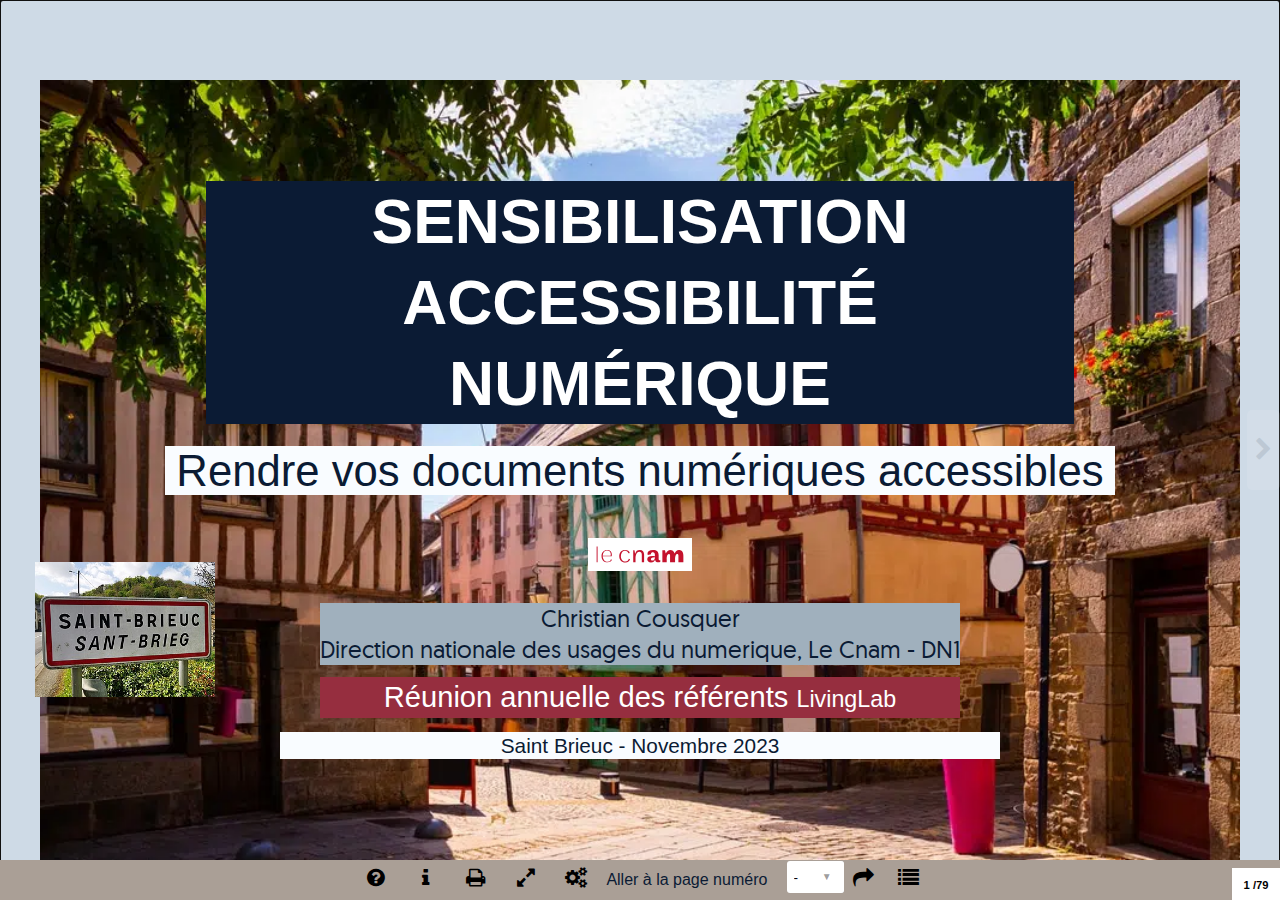
==== commit 017f2a81: "Content: fix typos" ====
--- a/index.html
+++ b/index.html
@@ -310,7 +310,7 @@
 									<li><strong>obligation d’accessibilité pour les sites et applications</strong>, uniquement pour le secteur public initialement et désormais étendue aux délégataires de service public et à partie des sociétés privées ;</li>
 									<li>depuis fin 2023&nbsp;:
 									<ul>
-										<li><strong>sanctions financières</strong> de 20 000€ en cas de défaut d’affichage de la déclaration d’accessibilité et de la <strong>publication de plans de mise en accessibilité</strong> (Schéma pluriannuel d’accessibilité numérique) sur 3 ans maximum&nbsp;;</li>
+										<li><strong>sanctions financières de 20.000€</strong> en cas de défaut d’affichage de la déclaration d’accessibilité et de la <strong>publication de plans de mise en accessibilité</strong> (Schéma pluriannuel d’accessibilité numérique) sur 3 ans maximum&nbsp;;</li>
 										<li>mise en place d’un <strong>moyen de signalement</strong> à destination des utilisateurs.</li>
 										<li>Nouveauté 2023&nbsp;: <strong>sanctions financières des administrations </strong>qui ne respectent pas les obligations relatives à l’accessibilité de leurs sites et applications mobiles en introduisant une obligation de résultat, sous peine de <strong>sanction pouvant s’élever jusqu’à 50.000€,</strong> et en confiant le rôle de sanction à une autorité indépendante&nbsp;: l’Arcom. (loi DDADUE du 9 mars 2023)</li>
 									</ul>
@@ -1319,10 +1319,10 @@
 							<div class="a42-page-half-vertical_col a42-align-center a42-bgcolor-c2">
 							<div class="a42-block a42-block-left">
 								<h4>Ce qu’il faut éviter&nbsp;: <strong>des détournements de balises à des fins esthétiques</strong>.</h4>
-								<p class="a42-text-great">Par exemple, mettre des paragraphes courts en gras à des fins de titres, structurer tout son code en <code>div</code>etc.</p>
+								<p class="a42-text-great">Par exemple, mettre des paragraphes courts en gras à des fins de titres, structurer tout son code en <code>div</code>, etc.</p>
 								<p class="a42-margin-t2 a42-color-c6 a42-font-geomed a42-text-small">À noter&nbsp;:</p>
 								<ul>
-									<li>on peut avoir plusieurs titres<code>h1</code> dans une page&nbsp;; mais cela se produit dans des cas rares.</li>
+									<li>on peut avoir plusieurs titres <code>h1</code> dans une page&nbsp;; mais cela se produit dans des cas rares.</li>
 								</ul>
 								<h4 class="a42-text-super-xxl a42-border-t a42-border-c6dark">Déficiences principalement impactées</h4>
 								<ul>
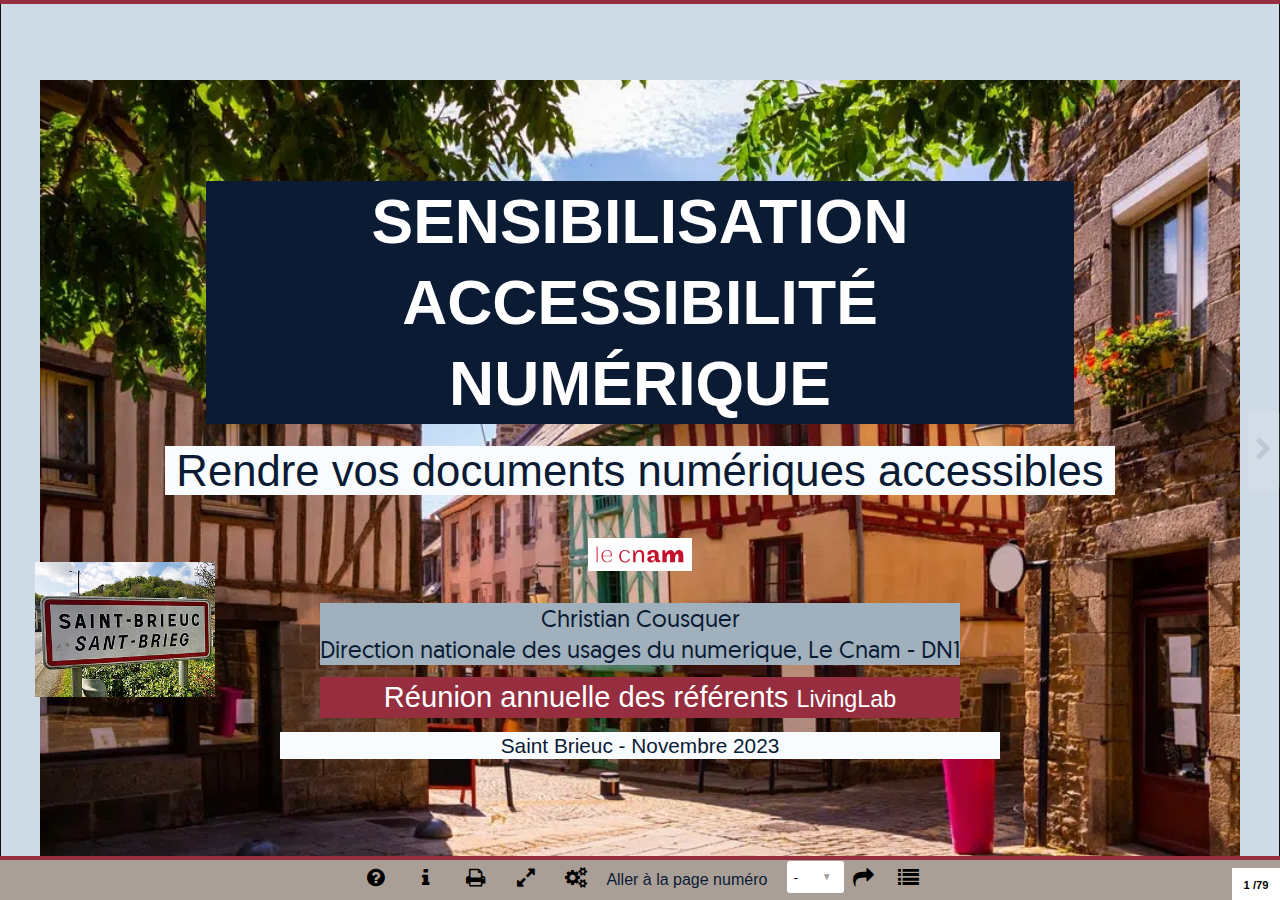
==== commit 00dea2f2: "Content: remove LateX" ====
--- a/index.html
+++ b/index.html
@@ -1729,12 +1729,12 @@
 					</section>
 
 					<!-- //////////////////
-						Documents bureautiques Ms Word et LateX
+						Documents bureautiques Ms Word et Pdf
 					////////////////// -->
 					<section class="slide a42-page-full a42-page-border a42-border-c7 a42-bgcolor-c8" tabindex="0" id="D75" data-breadcrumb="75">
 						<div class="inside a42-align-center center">
 							<div class="a42-block">
-								<h2 class="a42-title-chapter">Documents bureautiques Ms Word et LateX</h2>
+								<h2 class="a42-title-chapter">Documents bureautiques Ms Word et Pdf</h2>
 							</div>
 						</div>
 					</section>
--- a/css/style.css
+++ b/css/style.css
@@ -866,6 +866,12 @@
 
 #wrappernav { 
     background-color: #aa9f96;/*line-height: 0;*/
+	border-top: 4px solid #962E3F;
+}
+
+.inv-c #wrappernav { 
+    
+	border-top: 1px solid #FFFF00;
 }
 
 .modeplan main {
--- a/css/theme-a42.css
+++ b/css/theme-a42.css
@@ -2402,6 +2402,11 @@
 	font-weight: bold;
 	font-size: 0.875em; /* 14px */
 	line-height: 1.2;
+	border-bottom: 4px solid #962E3F;
+}
+
+.inv-c .breadcrumb {
+	border-bottom: 4px solid #FFFF00;;
 }
 
 /*.high-c .breadcrumb{
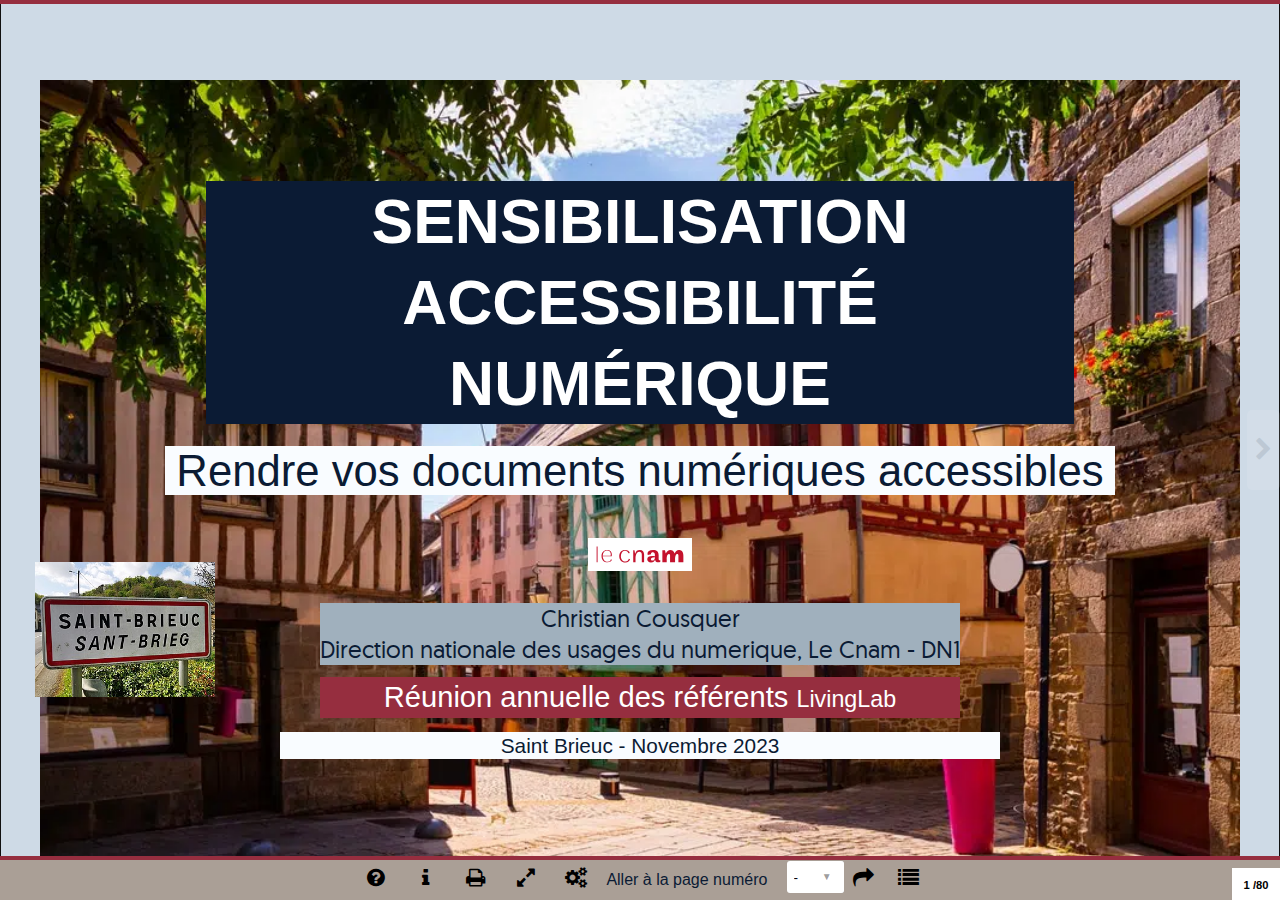
==== commit 8d6b6768: "Feat(Content): Add Shery cite on culture change" ====
--- a/index.html
+++ b/index.html
@@ -217,6 +217,29 @@
 						<div class="inside a42-align-center center">
 							<div class="a42-block">
 								<h2 class="a42-title-chapter">En préambule</h2>
+							</div>
+						</div>
+					</section>
+
+					<section class="slide a42-page-full a42-bgcolor-c7" tabindex="0" id="D32" data-breadcrumb="32" style="opacity: 1;">
+						<div class="a42-page-half-vertical">
+							<div class="a42-page-half-vertical_col a42-align-center-y a42-bgcolor-c9">
+								<div class="a42-block center">
+									<h3 class="a42-font-geomed a42-text-h3">Un changement de culture avant d’être un problème technique.</h3>
+									<p class="a42-text-great">Dans le monde de l'accessibilité, du handicap et de l'inclusion, le changement technique est facile, mais le changement culturel est difficile.</p>
+								</div>
+							</div>
+							<div class="a42-page-half-vertical_col a42-align-center-y a42-bgcolor-c7">
+								<div class="a42-block center">
+									<img src="img_slide/culture_change.jpeg" alt="citation of " class="a42-asset-free a42-asset-shrink-h" lang="en" />
+									<div class="toggle-gp-article toggle-gp a42-toggle-box a42-text-tiny">
+										<button class="a42-btn a42-btn-toggle" aria-expanded="false" aria-controls="alt-img-change">Consulter l’alternative de l’image (en Anglais)</button>
+										<div id="alt-img-change" class="content-to-toggle is-hidden a42-text-small a42-text-reset">
+											<p lang="en">"In the world of accessibility and disability and inclusion, technical change is easy but culture change is hard..." <br>Sheri Byrne-Haber
+											</p>
+										</div>
+									</div>
+								</div>
 							</div>
 						</div>
 					</section>
